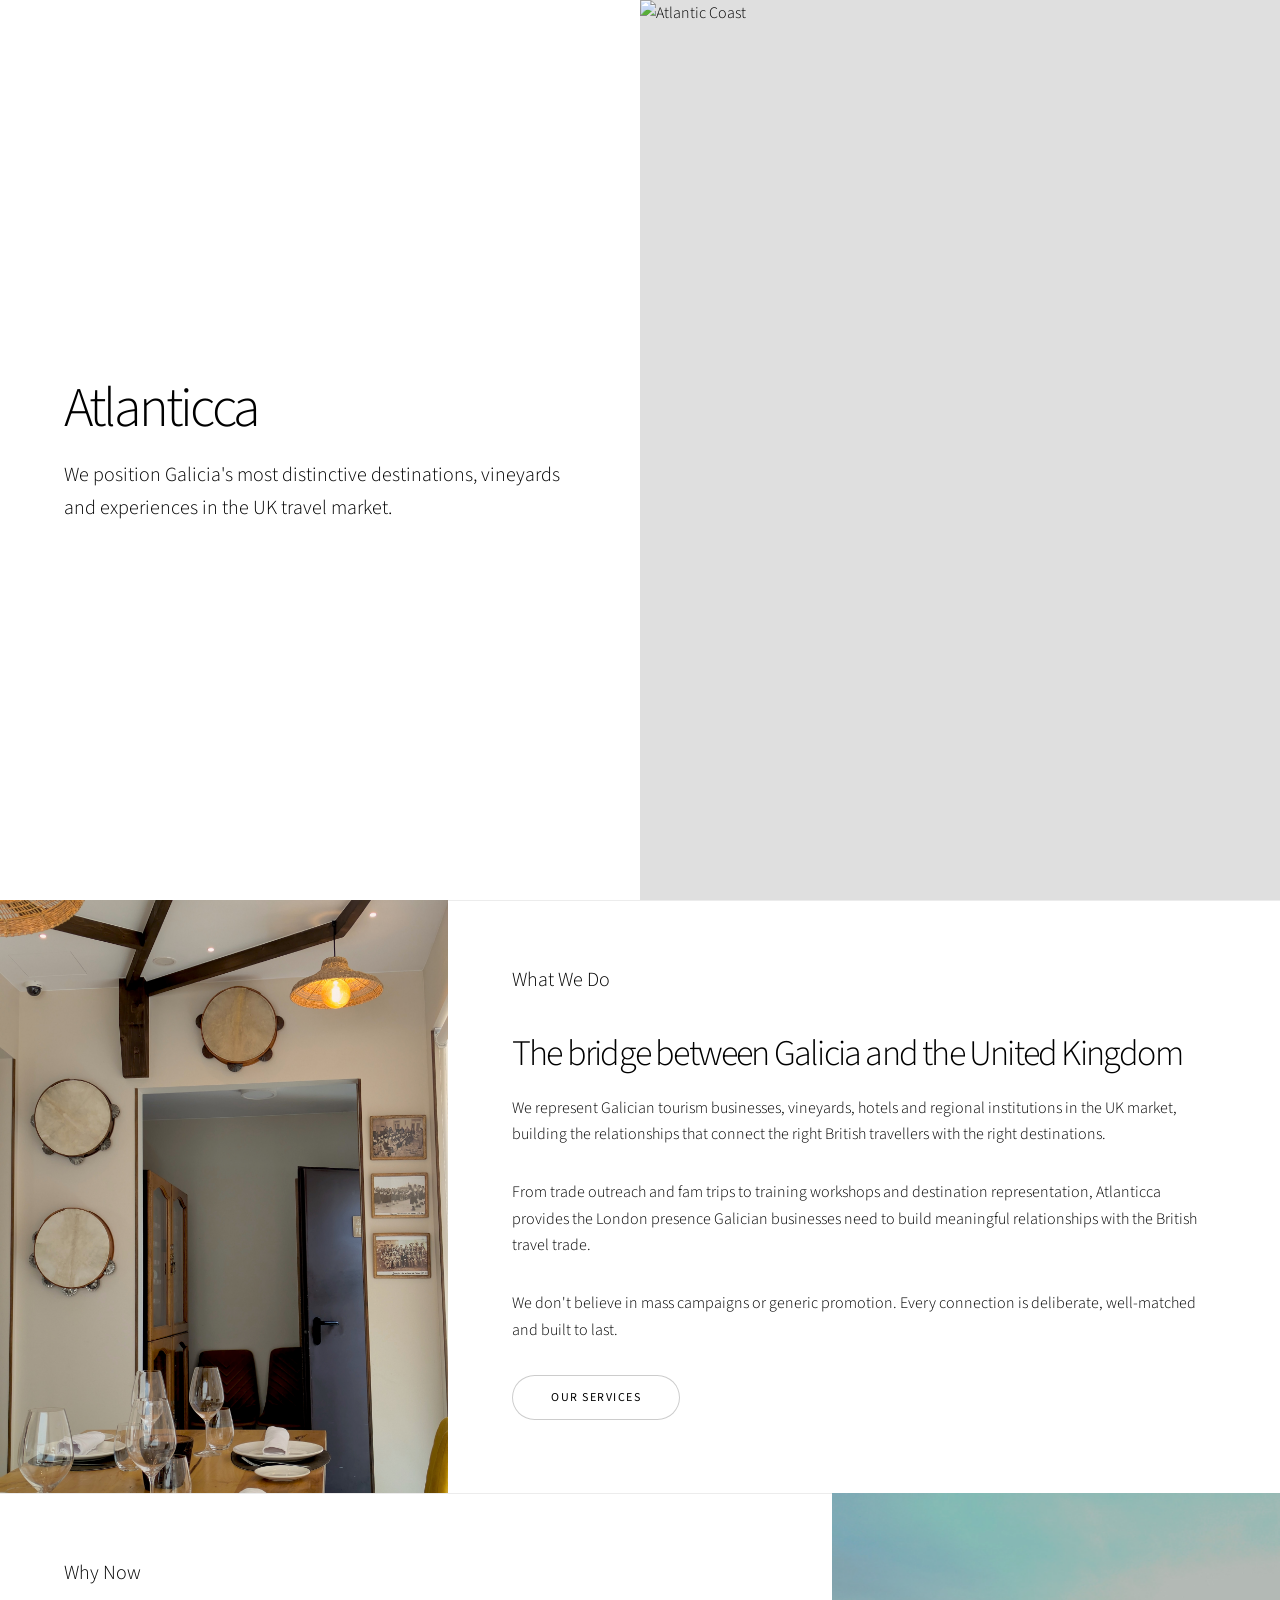
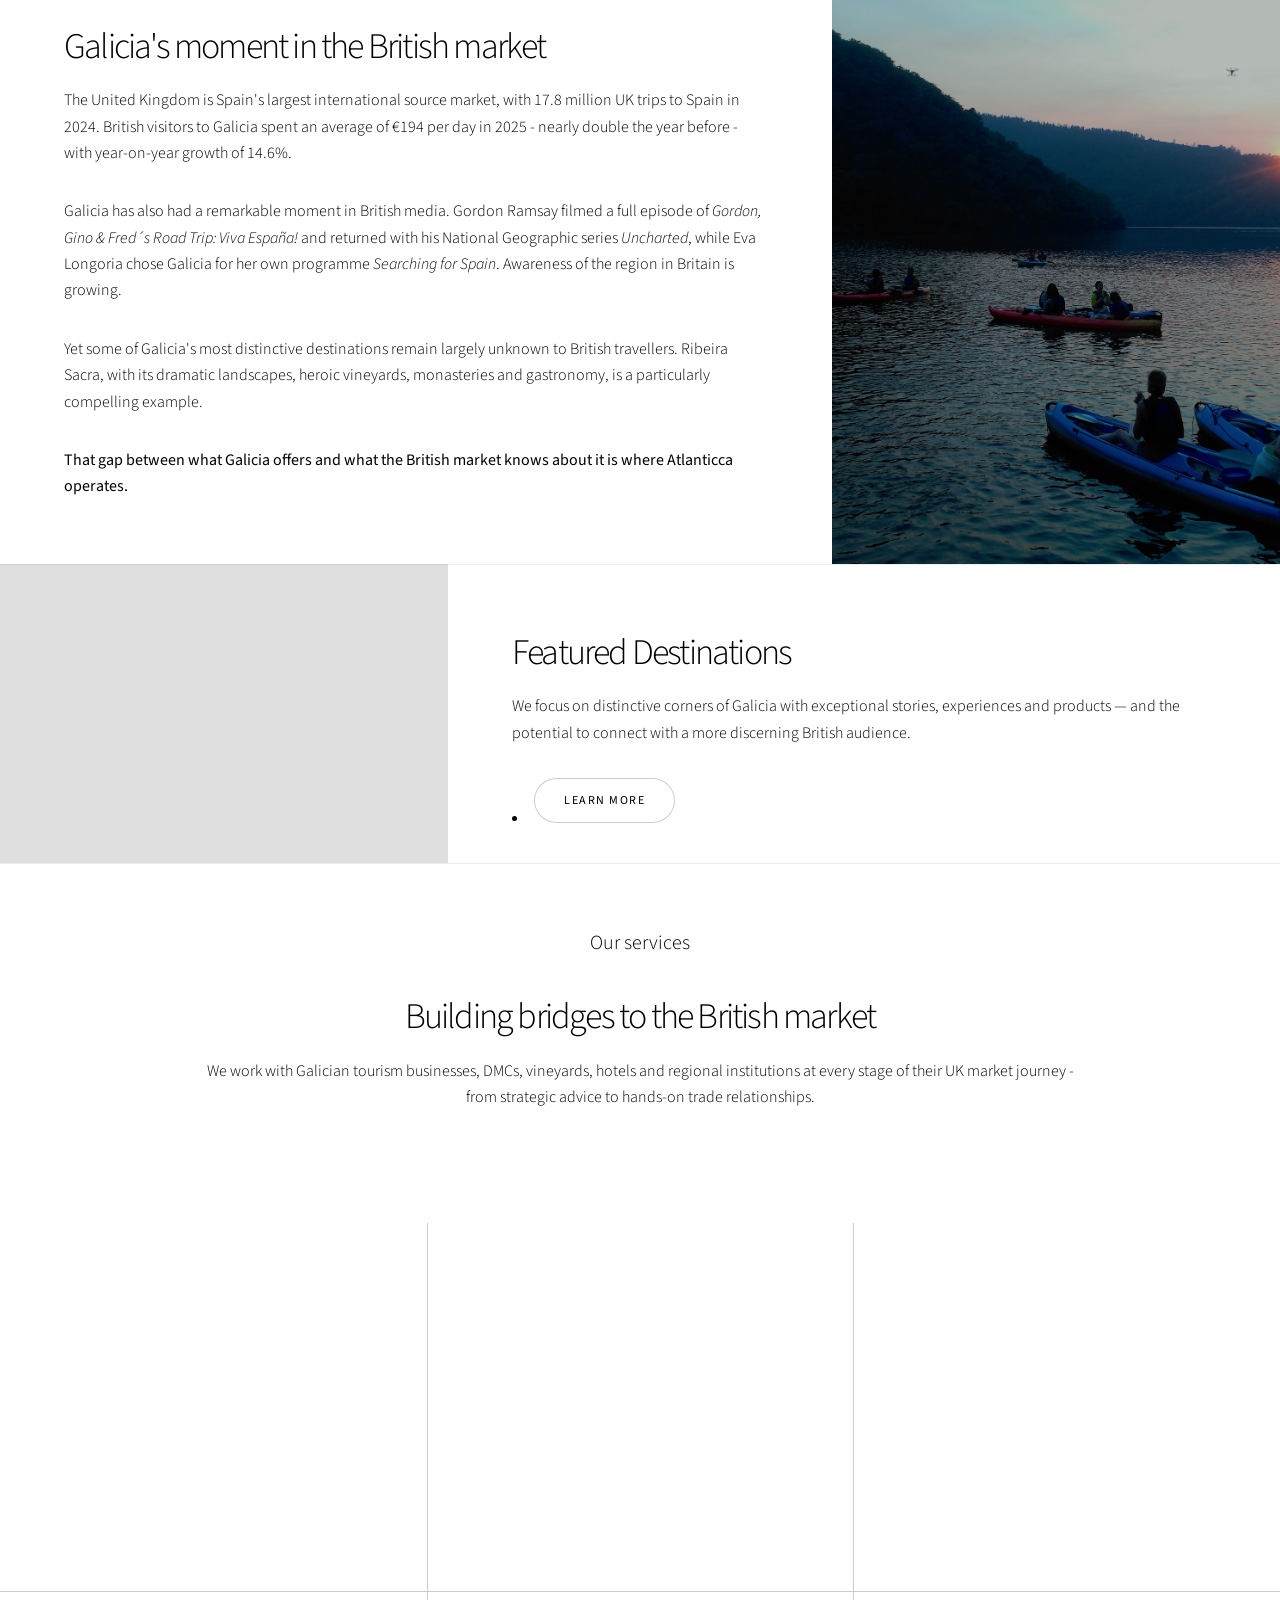
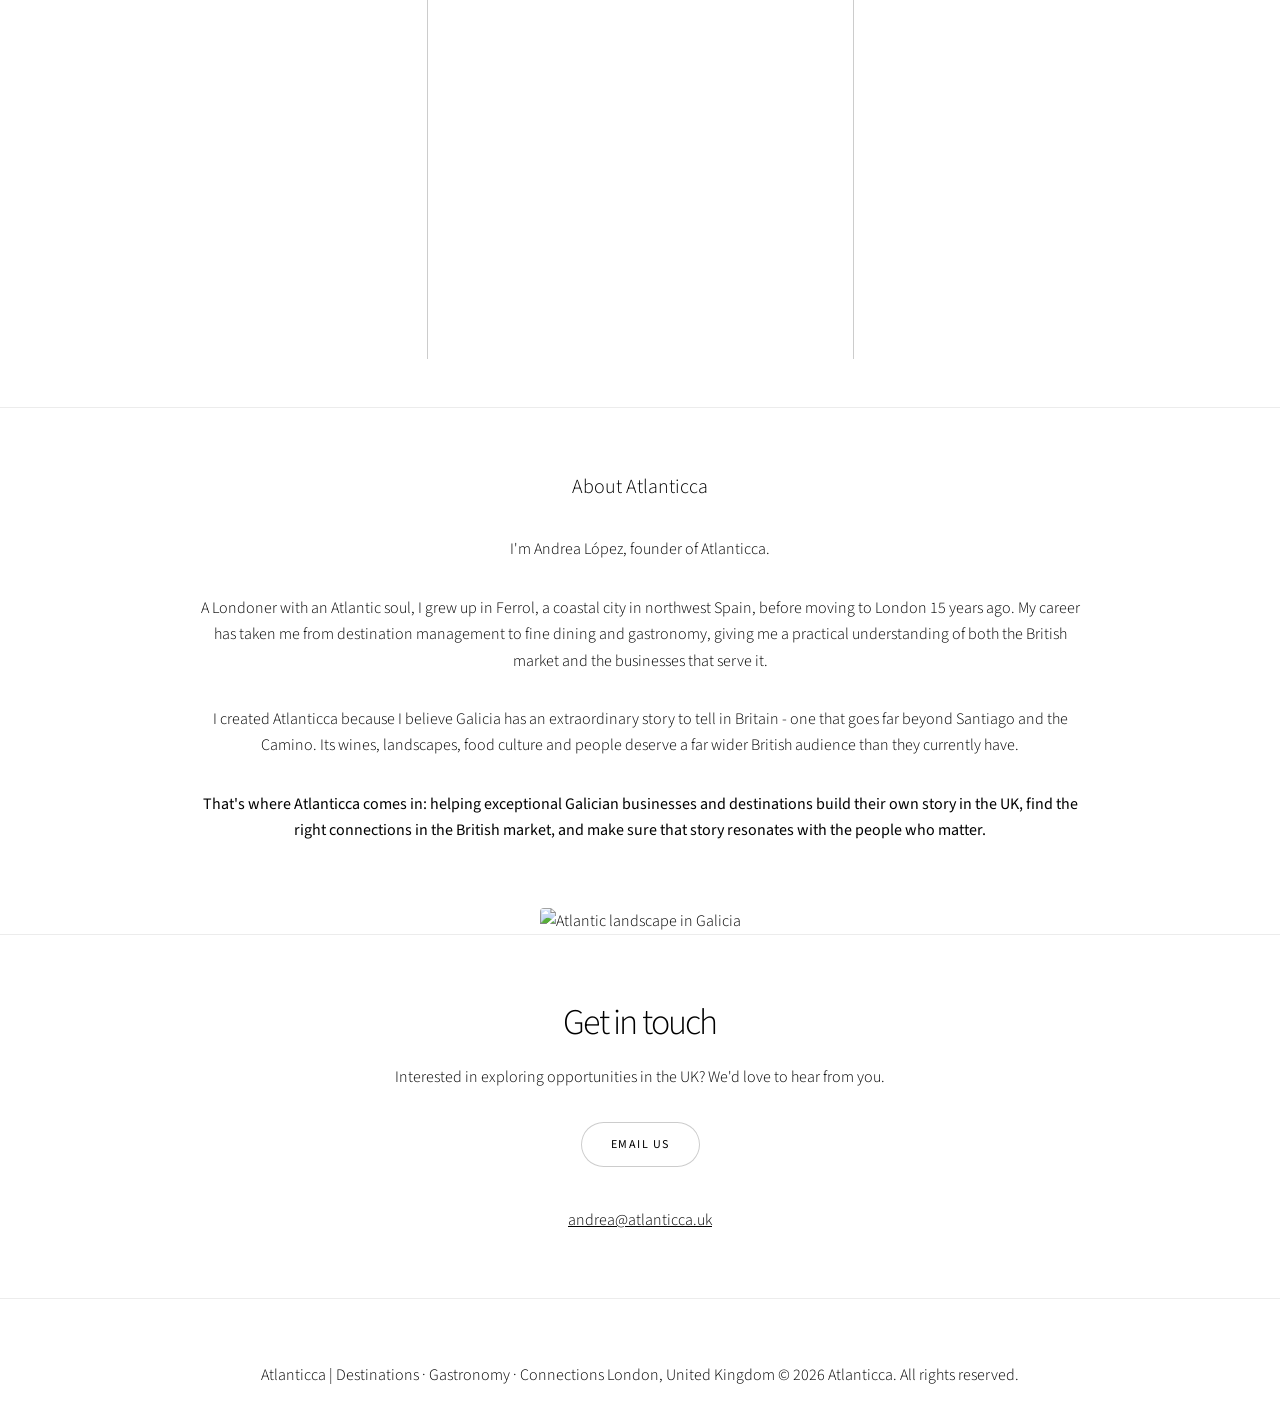
==== index.html @ aa5cc4ed "Update index.html" ====
<!DOCTYPE HTML>
<!--
	Atlanticca by HTML5 UP
	html5up.net | @ajlkn
	Free for personal and commercial use under the CCA 3.0 license (html5up.net/license)
-->
<html>
	<head>
		<title>Atlanticca | Positioning Atlantic destinations with the United Kingdom</title>
		<meta charset="utf-8" />
		<meta name="viewport" content="width=device-width, initial-scale=1, user-scalable=no" />
		<link rel="stylesheet" href="assets/css/main.css" />
		<noscript><link rel="stylesheet" href="assets/css/noscript.css" /></noscript>
	</head>
	<body class="is-preload">

		<!-- Wrapper -->
			<div id="wrapper" class="divided">

				<!-- One -->
					<section class="banner style1 orient-left content-align-left image-position-right fullscreen onload-image-fade-in onload-content-fade-right">
						<div class="content">
							<h1>Atlanticca</h1>
							<p class="major">We position Galicia's most distinctive destinations, vineyards and experiences in the UK travel market.
							</ul>
						</div>
						<div class="image">
							<img src="images/barona.jpg" alt="Atlantic Coast" />
						</div>
					</section>

				<!-- Two -->
					<!-- What We Do -->
<section class="spotlight style1 orient-right content-align-left image-position-center onscroll-image-fade-in">
    <div class="content">

        <p class="major">What We Do</p>

        <h2>The bridge between Galicia and the United Kingdom</h2>

        <p>
            We represent Galician tourism businesses, vineyards, hotels and
            regional institutions in the UK market, building the relationships
            that connect the right British travellers with the right destinations.
        </p>

        <p>
            From trade outreach and fam trips to training workshops
            and destination representation, Atlanticca provides the London
            presence Galician businesses need to build meaningful relationships
            with the British travel trade.
        </p>

        <p>
            We don't believe in mass campaigns or generic promotion. Every
            connection is deliberate, well-matched and built to last.
        </p>

        <ul class="actions">
            <li>
                <a href="#services" class="button big wide smooth-scroll-middle">
                    Our Services
                </a>
            </li>
        </ul>

    </div>

    <div class="image">
        <img src="images/hospitality.jpg" alt="Atlantic cuisine" />
    </div>
</section>

				<!-- Three -->
					<!-- Why Now -->
<section class="spotlight style1 orient-left content-align-left image-position-center onscroll-image-fade-in">

    <div class="content">

        <p class="major">Why Now</p>

        <h2>Galicia's moment in the British market</h2>

        <p>
            The United Kingdom is Spain's largest international source market,
            with 17.8 million UK trips to Spain in 2024. British visitors to
            Galicia spent an average of €194 per day in 2025 - nearly double
            the year before - with year-on-year growth of 14.6%.
        </p>

        <p>
            Galicia has also had a remarkable moment in British media.
            Gordon Ramsay filmed a full episode of <em>Gordon, Gino & Fred´s Road Trip:
			Viva España!</em> and returned with his National Geographic series
            <em>Uncharted</em>, while Eva Longoria chose Galicia for
            her own programme <em>Searching for Spain</em>. Awareness of the region in Britain is growing.
        </p>

        <p>
            Yet some of Galicia's most distinctive destinations remain largely
            unknown to British travellers. Ribeira Sacra, with its dramatic
            landscapes, heroic vineyards, monasteries and gastronomy, is a
            particularly compelling example.
        </p>

        <p>
            <strong>
                That gap between what Galicia offers and what the British
                market knows about it is where Atlanticca operates.
            </strong>
        </p>

    </div>

    <div class="image">
        <img src="images/kayak.jpg" alt="Kayaking in Fragas do Eume" />
    </div>

</section>
			

				<!-- Four -->
					<section class="spotlight style1 orient-right content-align-left image-position-center onscroll-image-fade-in">
						<div class="content">
							<h2>Featured Destinations</h2>
							<p>We focus on distinctive corners of Galicia with exceptional stories, experiences and products — and the potential to connect with a more discerning British audience.</p>
								<li><a href="#" class="button">Learn More</a></li>
							</ul>
						</div>
						<div class="image">
							<img src="images/vineyard.jpg" alt="Ribeira Sacra landscape and vineyards in Galicia"/>
						</div>
					</section>


				<!-- What We Do -->
<section class="wrapper style1 align-center" id="services">
    <div class="inner">
        <p class="major">Our services</p>
        <h2>Building bridges to the British market</h2>
        <p>
            We work with Galician tourism businesses, DMCs, vineyards, hotels and regional
            institutions at every stage of their UK market journey - from strategic
            advice to hands-on trade relationships.
        </p>
    </div>

    <div class="items style1 medium onscroll-fade-in">

        <!-- 1. UK Trade Representation -->
        <section>
            <span class="icon solid style2 major fa-handshake"></span>
            <h3>UK Trade Representation</h3>
            <p>
                Your presence in London, without the overhead. We build relationships
                with UK tour operators, travel agencies and wine buyers and manage
                them on your behalf.
            </p>
            <ul class="actions special">
                <li>
                    <a href="trade-representation.html" class="button small">
                        Learn More
                    </a>
                </li>
            </ul>
        </section>

        <!-- 2. Trade Shows & Events -->
        <section>
            <span class="icon solid style2 major fa-calendar-alt"></span>
            <h3>Trade Shows &amp; Events</h3>
            <p>
                We represent your business at key UK travel and wine trade events,
                from WTM London to the London Wine Fair - before, during and after
                the event.
            </p>
            <ul class="actions special">
                <li>
                    <a href="trade-shows.html" class="button small">
                        Learn More
                    </a>
                </li>
            </ul>
        </section>

        <!-- 3. Fam Trips -->
        <section>
            <span class="icon solid style2 major fa-route"></span>
            <h3>Fam Trips</h3>
            <p>
                We bring carefully selected UK travel trade to experience your
                destination first-hand, creating relationships that can turn
                interest into bookings.
            </p>
            <ul class="actions special">
                <li>
                    <a href="fam-trips.html" class="button small">
                        Learn More
                    </a>
                </li>
            </ul>
        </section>

        <!-- 4. Training & Workshops -->
        <section>
            <span class="icon solid style2 major fa-comments"></span>
            <h3>Training &amp; Workshops</h3>
            <p>
                Practical guidance for Galician businesses looking to understand,
                attract and convert British travellers.
            </p>
            <ul class="actions special">
                <li>
                    <a href="training-workshops.html" class="button small">
                        Learn More
                    </a>
                </li>
            </ul>
        </section>

        <!-- 5. Market Intelligence -->
        <section>
            <span class="icon solid style2 major fa-chart-line"></span>
            <h3>Market Intelligence</h3>
            <p>
                Before investing in the UK market, understand where the real
                opportunities are. Honest analysis, positioning advice and
                bespoke opportunity assessments.
            </p>
            <ul class="actions special">
                <li>
                    <a href="market-intelligence.html" class="button small">
                        Learn More
                    </a>
                </li>
            </ul>
        </section>

        <!-- 6. Destination Representation -->
        <section>
            <span class="icon solid style2 major fa-building"></span>
            <h3>Destination Representation</h3>
            <p>
                We work with tourism bodies and trade organisations to develop
                and execute practical UK market strategies.
            </p>
            <ul class="actions special">
                <li>
                    <a href="destination-representation.html" class="button small">
    Learn More
</a>
                </li>
            </ul>
        </section>

    </div>
</section>

				<!-- Five -->
					<section class="wrapper style1 align-center">
						<div class="inner">

        <p class="major">About Atlanticca</p>

        <p>
            I'm Andrea López, founder of Atlanticca.
        </p>

        <p>
            A Londoner with an Atlantic soul, I grew up in Ferrol, a coastal
            city in northwest Spain, before moving to London 15 years ago.
            My career has taken me from destination management to fine dining
            and gastronomy, giving me a practical understanding of both the
            British market and the businesses that serve it.
        </p>

        <p>
            I created Atlanticca because I believe Galicia has an extraordinary
            story to tell in Britain - one that goes far beyond Santiago and
            the Camino. Its wines, landscapes, food culture and people deserve
            a far wider British audience than they currently have.
        </p>

        <p>
            <strong>
                That's where Atlanticca comes in: helping exceptional Galician
                businesses and destinations build their own story in the UK,
                find the right connections in the British market, and make sure
                that story resonates with the people who matter.
            </strong>
        </p>

    </div>

    <div class="image">
        <img src="images/about.jpg" alt="Atlantic landscape in Galicia" />
    </div>
</section>

				<!-- Six -->
		<!-- Contact -->
<section class="wrapper style1 align-center" id="contact">
    <div class="inner medium">
        <h2>Get in touch</h2>

        <p>
            Interested in exploring opportunities in the UK?
            We'd love to hear from you.
        </p>

        <ul class="actions special">
            <li>
                <a href="mailto:andrea@atlanticca.uk" class="button big">
                    Email us
                </a>
            </li>
        </ul>

        <p>
            <a href="mailto:andrea@atlanticca.uk">
                andrea@atlanticca.uk
            </a>
        </p>

						</div>
					</section>

						
				<!-- Footer -->
					<footer class="wrapper style1 align-center">
						<div class="inner">
							Atlanticca    |     Destinations · Gastronomy · Connections
							London, United Kingdom

                            © 2026 Atlanticca. All rights reserved.
						</div>
					</footer>

			</div>

		<!-- Scripts -->
			<script src="assets/js/jquery.min.js"></script>
			<script src="assets/js/jquery.scrollex.min.js"></script>
			<script src="assets/js/jquery.scrolly.min.js"></script>
			<script src="assets/js/browser.min.js"></script>
			<script src="assets/js/breakpoints.min.js"></script>
			<script src="assets/js/util.js"></script>
			<script src="assets/js/main.js"></script>

	</body>
</html>
---- assets/css/main.css ----
@import url(fontawesome-all.min.css);
@import url("https://fonts.googleapis.com/css?family=Source+Sans+Pro:300,300i,400,400i");

/*
	Story by HTML5 UP
	html5up.net | @ajlkn
	Free for personal and commercial use under the CCA 3.0 license (html5up.net/license)
*/

html, body, div, span, applet, object,
iframe, h1, h2, h3, h4, h5, h6, p, blockquote,
pre, a, abbr, acronym, address, big, cite,
code, del, dfn, em, img, ins, kbd, q, s, samp,
small, strike, strong, sub, sup, tt, var, b,
u, i, center, dl, dt, dd, ol, ul, li, fieldset,
form, label, legend, table, caption, tbody,
tfoot, thead, tr, th, td, article, aside,
canvas, details, embed, figure, figcaption,
footer, header, hgroup, menu, nav, output, ruby,
section, summary, time, mark, audio, video {
	margin: 0;
	padding: 0;
	border: 0;
	font-size: 100%;
	font: inherit;
	vertical-align: baseline;}

article, aside, details, figcaption, figure,
footer, header, hgroup, menu, nav, section {
	display: block;}

body {
	line-height: 1;
}

ol, ul {
	list-style: none;
}

blockquote, q {
	quotes: none;
}

	blockquote:before, blockquote:after, q:before, q:after {
		content: '';
		content: none;
	}

table {
	border-collapse: collapse;
	border-spacing: 0;
}

body {
	-webkit-text-size-adjust: none;
}

mark {
	background-color: transparent;
	color: inherit;
}

input::-moz-focus-inner {
	border: 0;
	padding: 0;
}

input, select, textarea {
	-moz-appearance: none;
	-webkit-appearance: none;
	-ms-appearance: none;
	appearance: none;
}

/* Basic */

	@-ms-viewport {
		width: device-width;
	}

	body {
		-ms-overflow-style: scrollbar;
	}

	@media screen and (max-width: 480px) {

		html, body {
			min-width: 320px;
		}

	}

	html {
		box-sizing: border-box;
	}

	*, *:before, *:after {
		box-sizing: inherit;
	}

	body {
		background: #ffffff;
	}

		body.is-preload *, body.is-preload *:before, body.is-preload *:after {
			-moz-animation: none !important;
			-webkit-animation: none !important;
			-ms-animation: none !important;
			animation: none !important;
			-moz-transition: none !important;
			-webkit-transition: none !important;
			-ms-transition: none !important;
			transition: none !important;
		}

/* Type */

	html {
		font-size: 18pt;
	}

		@media screen and (max-width: 1680px) {

			html {
				font-size: 14pt;
			}

		}

		@media screen and (max-width: 1280px) {

			html {
				font-size: 12pt;
			}

		}

		@media screen and (max-width: 736px) {

			html {
				font-size: 11pt;
			}

		}

		@media screen and (max-width: 360px) {

			html {
				font-size: 10pt;
			}

		}

	body {
		background-color: #ffffff;
		color: #000000;
	}

	body, input, select, textarea {
		font-family: "Source Sans Pro", Helvetica, sans-serif;
		font-size: 1rem;
		font-weight: 300;
		line-height: 1.65;
	}

	a {
		-moz-transition: color 0.2s ease-in-out;
		-webkit-transition: color 0.2s ease-in-out;
		-ms-transition: color 0.2s ease-in-out;
		transition: color 0.2s ease-in-out;
		text-decoration: underline;
	}

		a:hover {
			text-decoration: none;
		}

	strong, b {
		font-weight: 400;
	}

	em, i {
		font-style: italic;
	}

	p {
		margin: 0 0 2rem 0;
	}

		p.major {
			font-size: 1.25rem;
		}

	h1, h2, h3, h4, h5, h6 {
		font-weight: 300;
		line-height: 1.375;
		letter-spacing: -0.05em;
		margin: 0 0 1rem 0;
	}

		h1 a, h2 a, h3 a, h4 a, h5 a, h6 a {
			color: inherit;
			text-decoration: none;
		}

	h1 {
		font-size: 3.5rem;
		line-height: 1.2;
	}

	h2 {
		font-size: 2.25rem;
	}

	h3 {
		font-size: 1.5rem;
	}

	h4 {
		font-size: 1.1rem;
	}

	h5 {
		font-size: 0.9rem;
	}

	h6 {
		font-size: 0.7rem;
	}

	sub {
		font-size: 0.8rem;
		position: relative;
		top: 0.5rem;
	}

	sup {
		font-size: 0.8rem;
		position: relative;
		top: -0.5rem;
	}

	blockquote {
		border-left: solid 4px;
		font-style: italic;
		margin: 0 0 2rem 0;
		padding: 0.5rem 0 0.5rem 2rem;
	}

	code {
		border-radius: 4px;
		font-family: "Courier New", monospace;
		font-size: 0.9em;
		margin: 0 0.25rem;
		padding: 0.25rem 0.325rem;
	}

	pre {
		-webkit-overflow-scrolling: touch;
		font-family: "Courier New", monospace;
		font-size: 0.9em;
		margin: 0 0 2rem 0;
	}

		pre code {
			display: block;
			line-height: 1.5;
			padding: 0.75rem 1rem;
			overflow-x: auto;
		}

	hr {
		border: 0;
		border-bottom: solid 1px;
		margin: 2.5rem 0;
	}

		hr.major {
			margin: 3.5rem 0;
		}

	.align-left {
		text-align: left;
	}

	.align-center {
		text-align: center;
	}

	.align-right {
		text-align: right;
	}

	@media screen and (max-width: 736px) {

		p.major {
			font-size: 1.1rem;
		}

		h1 {
			font-size: 2.5rem;
		}

		h2 {
			font-size: 2rem;
		}

		h3 {
			font-size: 1.25rem;
		}

		h4 {
			font-size: 1rem;
		}

	}

	input, select, textarea {
		color: #000000;
	}

	a {
		color: #000000;
	}

		a:hover {
			color: #47D3E5;
		}

	strong, b {
		color: #000000;
	}

	h1, h2, h3, h4, h5, h6 {
		color: #000000;
	}

	blockquote {
		border-left-color: rgba(0, 0, 0, 0.2);
	}

	code {
		background: rgba(0, 0, 0, 0.05);
		border-color: rgba(0, 0, 0, 0.2);
	}

	hr {
		border-bottom-color: rgba(0, 0, 0, 0.2);
	}

/* Row */

	.row {
		display: flex;
		flex-wrap: wrap;
		box-sizing: border-box;
		align-items: stretch;
	}

		.row > * {
			box-sizing: border-box;
		}

		.row.gtr-uniform > * > :last-child {
			margin-bottom: 0;
		}

		.row.aln-left {
			justify-content: flex-start;
		}

		.row.aln-center {
			justify-content: center;
		}

		.row.aln-right {
			justify-content: flex-end;
		}

		.row.aln-top {
			align-items: flex-start;
		}

		.row.aln-middle {
			align-items: center;
		}

		.row.aln-bottom {
			align-items: flex-end;
		}

		.row > .imp {
			order: -1;
		}

		.row > .col-1 {
			width: 8.33333%;
		}

		.row > .off-1 {
			margin-left: 8.33333%;
		}

		.row > .col-2 {
			width: 16.66667%;
		}

		.row > .off-2 {
			margin-left: 16.66667%;
		}

		.row > .col-3 {
			width: 25%;
		}

		.row > .off-3 {
			margin-left: 25%;
		}

		.row > .col-4 {
			width: 33.33333%;
		}

		.row > .off-4 {
			margin-left: 33.33333%;
		}

		.row > .col-5 {
			width: 41.66667%;
		}

		.row > .off-5 {
			margin-left: 41.66667%;
		}

		.row > .col-6 {
			width: 50%;
		}

		.row > .off-6 {
			margin-left: 50%;
		}

		.row > .col-7 {
			width: 58.33333%;
		}

		.row > .off-7 {
			margin-left: 58.33333%;
		}

		.row > .col-8 {
			width: 66.66667%;
		}

		.row > .off-8 {
			margin-left: 66.66667%;
		}

		.row > .col-9 {
			width: 75%;
		}

		.row > .off-9 {
			margin-left: 75%;
		}

		.row > .col-10 {
			width: 83.33333%;
		}

		.row > .off-10 {
			margin-left: 83.33333%;
		}

		.row > .col-11 {
			width: 91.66667%;
		}

		.row > .off-11 {
			margin-left: 91.66667%;
		}

		.row > .col-12 {
			width: 100%;
		}

		.row > .off-12 {
			margin-left: 100%;
		}

		.row.gtr-0 {
			margin-top: 0;
			margin-left: 0rem;
		}

			.row.gtr-0 > * {
				padding: 0 0 0 0rem;
			}

			.row.gtr-0.gtr-uniform {
				margin-top: 0rem;
			}

				.row.gtr-0.gtr-uniform > * {
					padding-top: 0rem;
				}

		.row.gtr-25 {
			margin-top: 0;
			margin-left: -0.5rem;
		}

			.row.gtr-25 > * {
				padding: 0 0 0 0.5rem;
			}

			.row.gtr-25.gtr-uniform {
				margin-top: -0.5rem;
			}

				.row.gtr-25.gtr-uniform > * {
					padding-top: 0.5rem;
				}

		.row.gtr-50 {
			margin-top: 0;
			margin-left: -1rem;
		}

			.row.gtr-50 > * {
				padding: 0 0 0 1rem;
			}

			.row.gtr-50.gtr-uniform {
				margin-top: -1rem;
			}

				.row.gtr-50.gtr-uniform > * {
					padding-top: 1rem;
				}

		.row {
			margin-top: 0;
			margin-left: -2rem;
		}

			.row > * {
				padding: 0 0 0 2rem;
			}

			.row.gtr-uniform {
				margin-top: -2rem;
			}

				.row.gtr-uniform > * {
					padding-top: 2rem;
				}

		.row.gtr-150 {
			margin-top: 0;
			margin-left: -3rem;
		}

			.row.gtr-150 > * {
				padding: 0 0 0 3rem;
			}

			.row.gtr-150.gtr-uniform {
				margin-top: -3rem;
			}

				.row.gtr-150.gtr-uniform > * {
					padding-top: 3rem;
				}

		.row.gtr-200 {
			margin-top: 0;
			margin-left: -4rem;
		}

			.row.gtr-200 > * {
				padding: 0 0 0 4rem;
			}

			.row.gtr-200.gtr-uniform {
				margin-top: -4rem;
			}

				.row.gtr-200.gtr-uniform > * {
					padding-top: 4rem;
				}

		@media screen and (max-width: 1680px) {

			.row {
				display: flex;
				flex-wrap: wrap;
				box-sizing: border-box;
				align-items: stretch;
			}

				.row > * {
					box-sizing: border-box;
				}

				.row.gtr-uniform > * > :last-child {
					margin-bottom: 0;
				}

				.row.aln-left {
					justify-content: flex-start;
				}

				.row.aln-center {
					justify-content: center;
				}

				.row.aln-right {
					justify-content: flex-end;
				}

				.row.aln-top {
					align-items: flex-start;
				}

				.row.aln-middle {
					align-items: center;
				}

				.row.aln-bottom {
					align-items: flex-end;
				}

				.row > .imp-xlarge {
					order: -1;
				}

				.row > .col-1-xlarge {
					width: 8.33333%;
				}

				.row > .off-1-xlarge {
					margin-left: 8.33333%;
				}

				.row > .col-2-xlarge {
					width: 16.66667%;
				}

				.row > .off-2-xlarge {
					margin-left: 16.66667%;
				}

				.row > .col-3-xlarge {
					width: 25%;
				}

				.row > .off-3-xlarge {
					margin-left: 25%;
				}

				.row > .col-4-xlarge {
					width: 33.33333%;
				}

				.row > .off-4-xlarge {
					margin-left: 33.33333%;
				}

				.row > .col-5-xlarge {
					width: 41.66667%;
				}

				.row > .off-5-xlarge {
					margin-left: 41.66667%;
				}

				.row > .col-6-xlarge {
					width: 50%;
				}

				.row > .off-6-xlarge {
					margin-left: 50%;
				}

				.row > .col-7-xlarge {
					width: 58.33333%;
				}

				.row > .off-7-xlarge {
					margin-left: 58.33333%;
				}

				.row > .col-8-xlarge {
					width: 66.66667%;
				}

				.row > .off-8-xlarge {
					margin-left: 66.66667%;
				}

				.row > .col-9-xlarge {
					width: 75%;
				}

				.row > .off-9-xlarge {
					margin-left: 75%;
				}

				.row > .col-10-xlarge {
					width: 83.33333%;
				}

				.row > .off-10-xlarge {
					margin-left: 83.33333%;
				}

				.row > .col-11-xlarge {
					width: 91.66667%;
				}

				.row > .off-11-xlarge {
					margin-left: 91.66667%;
				}

				.row > .col-12-xlarge {
					width: 100%;
				}

				.row > .off-12-xlarge {
					margin-left: 100%;
				}

				.row.gtr-0 {
					margin-top: 0;
					margin-left: 0rem;
				}

					.row.gtr-0 > * {
						padding: 0 0 0 0rem;
					}

					.row.gtr-0.gtr-uniform {
						margin-top: 0rem;
					}

						.row.gtr-0.gtr-uniform > * {
							padding-top: 0rem;
						}

				.row.gtr-25 {
					margin-top: 0;
					margin-left: -0.5rem;
				}

					.row.gtr-25 > * {
						padding: 0 0 0 0.5rem;
					}

					.row.gtr-25.gtr-uniform {
						margin-top: -0.5rem;
					}

						.row.gtr-25.gtr-uniform > * {
							padding-top: 0.5rem;
						}

				.row.gtr-50 {
					margin-top: 0;
					margin-left: -1rem;
				}

					.row.gtr-50 > * {
						padding: 0 0 0 1rem;
					}

					.row.gtr-50.gtr-uniform {
						margin-top: -1rem;
					}

						.row.gtr-50.gtr-uniform > * {
							padding-top: 1rem;
						}

				.row {
					margin-top: 0;
					margin-left: -2rem;
				}

					.row > * {
						padding: 0 0 0 2rem;
					}

					.row.gtr-uniform {
						margin-top: -2rem;
					}

						.row.gtr-uniform > * {
							padding-top: 2rem;
						}

				.row.gtr-150 {
					margin-top: 0;
					margin-left: -3rem;
				}

					.row.gtr-150 > * {
						padding: 0 0 0 3rem;
					}

					.row.gtr-150.gtr-uniform {
						margin-top: -3rem;
					}

						.row.gtr-150.gtr-uniform > * {
							padding-top: 3rem;
						}

				.row.gtr-200 {
					margin-top: 0;
					margin-left: -4rem;
				}

					.row.gtr-200 > * {
						padding: 0 0 0 4rem;
					}

					.row.gtr-200.gtr-uniform {
						margin-top: -4rem;
					}

						.row.gtr-200.gtr-uniform > * {
							padding-top: 4rem;
						}

		}

		@media screen and (max-width: 1280px) {

			.row {
				display: flex;
				flex-wrap: wrap;
				box-sizing: border-box;
				align-items: stretch;
			}

				.row > * {
					box-sizing: border-box;
				}

				.row.gtr-uniform > * > :last-child {
					margin-bottom: 0;
				}

				.row.aln-left {
					justify-content: flex-start;
				}

				.row.aln-center {
					justify-content: center;
				}

				.row.aln-right {
					justify-content: flex-end;
				}

				.row.aln-top {
					align-items: flex-start;
				}

				.row.aln-middle {
					align-items: center;
				}

				.row.aln-bottom {
					align-items: flex-end;
				}

				.row > .imp-large {
					order: -1;
				}

				.row > .col-1-large {
					width: 8.33333%;
				}

				.row > .off-1-large {
					margin-left: 8.33333%;
				}

				.row > .col-2-large {
					width: 16.66667%;
				}

				.row > .off-2-large {
					margin-left: 16.66667%;
				}

				.row > .col-3-large {
					width: 25%;
				}

				.row > .off-3-large {
					margin-left: 25%;
				}

				.row > .col-4-large {
					width: 33.33333%;
				}

				.row > .off-4-large {
					margin-left: 33.33333%;
				}

				.row > .col-5-large {
					width: 41.66667%;
				}

				.row > .off-5-large {
					margin-left: 41.66667%;
				}

				.row > .col-6-large {
					width: 50%;
				}

				.row > .off-6-large {
					margin-left: 50%;
				}

				.row > .col-7-large {
					width: 58.33333%;
				}

				.row > .off-7-large {
					margin-left: 58.33333%;
				}

				.row > .col-8-large {
					width: 66.66667%;
				}

				.row > .off-8-large {
					margin-left: 66.66667%;
				}

				.row > .col-9-large {
					width: 75%;
				}

				.row > .off-9-large {
					margin-left: 75%;
				}

				.row > .col-10-large {
					width: 83.33333%;
				}

				.row > .off-10-large {
					margin-left: 83.33333%;
				}

				.row > .col-11-large {
					width: 91.66667%;
				}

				.row > .off-11-large {
					margin-left: 91.66667%;
				}

				.row > .col-12-large {
					width: 100%;
				}

				.row > .off-12-large {
					margin-left: 100%;
				}

				.row.gtr-0 {
					margin-top: 0;
					margin-left: 0rem;
				}

					.row.gtr-0 > * {
						padding: 0 0 0 0rem;
					}

					.row.gtr-0.gtr-uniform {
						margin-top: 0rem;
					}

						.row.gtr-0.gtr-uniform > * {
							padding-top: 0rem;
						}

				.row.gtr-25 {
					margin-top: 0;
					margin-left: -0.5rem;
				}

					.row.gtr-25 > * {
						padding: 0 0 0 0.5rem;
					}

					.row.gtr-25.gtr-uniform {
						margin-top: -0.5rem;
					}

						.row.gtr-25.gtr-uniform > * {
							padding-top: 0.5rem;
						}

				.row.gtr-50 {
					margin-top: 0;
					margin-left: -1rem;
				}

					.row.gtr-50 > * {
						padding: 0 0 0 1rem;
					}

					.row.gtr-50.gtr-uniform {
						margin-top: -1rem;
					}

						.row.gtr-50.gtr-uniform > * {
							padding-top: 1rem;
						}

				.row {
					margin-top: 0;
					margin-left: -2rem;
				}

					.row > * {
						padding: 0 0 0 2rem;
					}

					.row.gtr-uniform {
						margin-top: -2rem;
					}

						.row.gtr-uniform > * {
							padding-top: 2rem;
						}

				.row.gtr-150 {
					margin-top: 0;
					margin-left: -3rem;
				}

					.row.gtr-150 > * {
						padding: 0 0 0 3rem;
					}

					.row.gtr-150.gtr-uniform {
						margin-top: -3rem;
					}

						.row.gtr-150.gtr-uniform > * {
							padding-top: 3rem;
						}

				.row.gtr-200 {
					margin-top: 0;
					margin-left: -4rem;
				}

					.row.gtr-200 > * {
						padding: 0 0 0 4rem;
					}

					.row.gtr-200.gtr-uniform {
						margin-top: -4rem;
					}

						.row.gtr-200.gtr-uniform > * {
							padding-top: 4rem;
						}

		}

		@media screen and (max-width: 980px) {

			.row {
				display: flex;
				flex-wrap: wrap;
				box-sizing: border-box;
				align-items: stretch;
			}

				.row > * {
					box-sizing: border-box;
				}

				.row.gtr-uniform > * > :last-child {
					margin-bottom: 0;
				}

				.row.aln-left {
					justify-content: flex-start;
				}

				.row.aln-center {
					justify-content: center;
				}

				.row.aln-right {
					justify-content: flex-end;
				}

				.row.aln-top {
					align-items: flex-start;
				}

				.row.aln-middle {
					align-items: center;
				}

				.row.aln-bottom {
					align-items: flex-end;
				}

				.row > .imp-medium {
					order: -1;
				}

				.row > .col-1-medium {
					width: 8.33333%;
				}

				.row > .off-1-medium {
					margin-left: 8.33333%;
				}

				.row > .col-2-medium {
					width: 16.66667%;
				}

				.row > .off-2-medium {
					margin-left: 16.66667%;
				}

				.row > .col-3-medium {
					width: 25%;
				}

				.row > .off-3-medium {
					margin-left: 25%;
				}

				.row > .col-4-medium {
					width: 33.33333%;
				}

				.row > .off-4-medium {
					margin-left: 33.33333%;
				}

				.row > .col-5-medium {
					width: 41.66667%;
				}

				.row > .off-5-medium {
					margin-left: 41.66667%;
				}

				.row > .col-6-medium {
					width: 50%;
				}

				.row > .off-6-medium {
					margin-left: 50%;
				}

				.row > .col-7-medium {
					width: 58.33333%;
				}

				.row > .off-7-medium {
					margin-left: 58.33333%;
				}

				.row > .col-8-medium {
					width: 66.66667%;
				}

				.row > .off-8-medium {
					margin-left: 66.66667%;
				}

				.row > .col-9-medium {
					width: 75%;
				}

				.row > .off-9-medium {
					margin-left: 75%;
				}

				.row > .col-10-medium {
					width: 83.33333%;
				}

				.row > .off-10-medium {
					margin-left: 83.33333%;
				}

				.row > .col-11-medium {
					width: 91.66667%;
				}

				.row > .off-11-medium {
					margin-left: 91.66667%;
				}

				.row > .col-12-medium {
					width: 100%;
				}

				.row > .off-12-medium {
					margin-left: 100%;
				}

				.row.gtr-0 {
					margin-top: 0;
					margin-left: 0rem;
				}

					.row.gtr-0 > * {
						padding: 0 0 0 0rem;
					}

					.row.gtr-0.gtr-uniform {
						margin-top: 0rem;
					}

						.row.gtr-0.gtr-uniform > * {
							padding-top: 0rem;
						}

				.row.gtr-25 {
					margin-top: 0;
					margin-left: -0.5rem;
				}

					.row.gtr-25 > * {
						padding: 0 0 0 0.5rem;
					}

					.row.gtr-25.gtr-uniform {
						margin-top: -0.5rem;
					}

						.row.gtr-25.gtr-uniform > * {
							padding-top: 0.5rem;
						}

				.row.gtr-50 {
					margin-top: 0;
					margin-left: -1rem;
				}

					.row.gtr-50 > * {
						padding: 0 0 0 1rem;
					}

					.row.gtr-50.gtr-uniform {
						margin-top: -1rem;
					}

						.row.gtr-50.gtr-uniform > * {
							padding-top: 1rem;
						}

				.row {
					margin-top: 0;
					margin-left: -2rem;
				}

					.row > * {
						padding: 0 0 0 2rem;
					}

					.row.gtr-uniform {
						margin-top: -2rem;
					}

						.row.gtr-uniform > * {
							padding-top: 2rem;
						}

				.row.gtr-150 {
					margin-top: 0;
					margin-left: -3rem;
				}

					.row.gtr-150 > * {
						padding: 0 0 0 3rem;
					}

					.row.gtr-150.gtr-uniform {
						margin-top: -3rem;
					}

						.row.gtr-150.gtr-uniform > * {
							padding-top: 3rem;
						}

				.row.gtr-200 {
					margin-top: 0;
					margin-left: -4rem;
				}

					.row.gtr-200 > * {
						padding: 0 0 0 4rem;
					}

					.row.gtr-200.gtr-uniform {
						margin-top: -4rem;
					}

						.row.gtr-200.gtr-uniform > * {
							padding-top: 4rem;
						}

		}

		@media screen and (max-width: 736px) {

			.row {
				display: flex;
				flex-wrap: wrap;
				box-sizing: border-box;
				align-items: stretch;
			}

				.row > * {
					box-sizing: border-box;
				}

				.row.gtr-uniform > * > :last-child {
					margin-bottom: 0;
				}

				.row.aln-left {
					justify-content: flex-start;
				}

				.row.aln-center {
					justify-content: center;
				}

				.row.aln-right {
					justify-content: flex-end;
				}

				.row.aln-top {
					align-items: flex-start;
				}

				.row.aln-middle {
					align-items: center;
				}

				.row.aln-bottom {
					align-items: flex-end;
				}

				.row > .imp-small {
					order: -1;
				}

				.row > .col-1-small {
					width: 8.33333%;
				}

				.row > .off-1-small {
					margin-left: 8.33333%;
				}

				.row > .col-2-small {
					width: 16.66667%;
				}

				.row > .off-2-small {
					margin-left: 16.66667%;
				}

				.row > .col-3-small {
					width: 25%;
				}

				.row > .off-3-small {
					margin-left: 25%;
				}

				.row > .col-4-small {
					width: 33.33333%;
				}

				.row > .off-4-small {
					margin-left: 33.33333%;
				}

				.row > .col-5-small {
					width: 41.66667%;
				}

				.row > .off-5-small {
					margin-left: 41.66667%;
				}

				.row > .col-6-small {
					width: 50%;
				}

				.row > .off-6-small {
					margin-left: 50%;
				}

				.row > .col-7-small {
					width: 58.33333%;
				}

				.row > .off-7-small {
					margin-left: 58.33333%;
				}

				.row > .col-8-small {
					width: 66.66667%;
				}

				.row > .off-8-small {
					margin-left: 66.66667%;
				}

				.row > .col-9-small {
					width: 75%;
				}

				.row > .off-9-small {
					margin-left: 75%;
				}

				.row > .col-10-small {
					width: 83.33333%;
				}

				.row > .off-10-small {
					margin-left: 83.33333%;
				}

				.row > .col-11-small {
					width: 91.66667%;
				}

				.row > .off-11-small {
					margin-left: 91.66667%;
				}

				.row > .col-12-small {
					width: 100%;
				}

				.row > .off-12-small {
					margin-left: 100%;
				}

				.row.gtr-0 {
					margin-top: 0;
					margin-left: 0rem;
				}

					.row.gtr-0 > * {
						padding: 0 0 0 0rem;
					}

					.row.gtr-0.gtr-uniform {
						margin-top: 0rem;
					}

						.row.gtr-0.gtr-uniform > * {
							padding-top: 0rem;
						}

				.row.gtr-25 {
					margin-top: 0;
					margin-left: -0.5rem;
				}

					.row.gtr-25 > * {
						padding: 0 0 0 0.5rem;
					}

					.row.gtr-25.gtr-uniform {
						margin-top: -0.5rem;
					}

						.row.gtr-25.gtr-uniform > * {
							padding-top: 0.5rem;
						}

				.row.gtr-50 {
					margin-top: 0;
					margin-left: -1rem;
				}

					.row.gtr-50 > * {
						padding: 0 0 0 1rem;
					}

					.row.gtr-50.gtr-uniform {
						margin-top: -1rem;
					}

						.row.gtr-50.gtr-uniform > * {
							padding-top: 1rem;
						}

				.row {
					margin-top: 0;
					margin-left: -2rem;
				}

					.row > * {
						padding: 0 0 0 2rem;
					}

					.row.gtr-uniform {
						margin-top: -2rem;
					}

						.row.gtr-uniform > * {
							padding-top: 2rem;
						}

				.row.gtr-150 {
					margin-top: 0;
					margin-left: -3rem;
				}

					.row.gtr-150 > * {
						padding: 0 0 0 3rem;
					}

					.row.gtr-150.gtr-uniform {
						margin-top: -3rem;
					}

						.row.gtr-150.gtr-uniform > * {
							padding-top: 3rem;
						}

				.row.gtr-200 {
					margin-top: 0;
					margin-left: -4rem;
				}

					.row.gtr-200 > * {
						padding: 0 0 0 4rem;
					}

					.row.gtr-200.gtr-uniform {
						margin-top: -4rem;
					}

						.row.gtr-200.gtr-uniform > * {
							padding-top: 4rem;
						}

		}

		@media screen and (max-width: 480px) {

			.row {
				display: flex;
				flex-wrap: wrap;
				box-sizing: border-box;
				align-items: stretch;
			}

				.row > * {
					box-sizing: border-box;
				}

				.row.gtr-uniform > * > :last-child {
					margin-bottom: 0;
				}

				.row.aln-left {
					justify-content: flex-start;
				}

				.row.aln-center {
					justify-content: center;
				}

				.row.aln-right {
					justify-content: flex-end;
				}

				.row.aln-top {
					align-items: flex-start;
				}

				.row.aln-middle {
					align-items: center;
				}

				.row.aln-bottom {
					align-items: flex-end;
				}

				.row > .imp-xsmall {
					order: -1;
				}

				.row > .col-1-xsmall {
					width: 8.33333%;
				}

				.row > .off-1-xsmall {
					margin-left: 8.33333%;
				}

				.row > .col-2-xsmall {
					width: 16.66667%;
				}

				.row > .off-2-xsmall {
					margin-left: 16.66667%;
				}

				.row > .col-3-xsmall {
					width: 25%;
				}

				.row > .off-3-xsmall {
					margin-left: 25%;
				}

				.row > .col-4-xsmall {
					width: 33.33333%;
				}

				.row > .off-4-xsmall {
					margin-left: 33.33333%;
				}

				.row > .col-5-xsmall {
					width: 41.66667%;
				}

				.row > .off-5-xsmall {
					margin-left: 41.66667%;
				}

				.row > .col-6-xsmall {
					width: 50%;
				}

				.row > .off-6-xsmall {
					margin-left: 50%;
				}

				.row > .col-7-xsmall {
					width: 58.33333%;
				}

				.row > .off-7-xsmall {
					margin-left: 58.33333%;
				}

				.row > .col-8-xsmall {
					width: 66.66667%;
				}

				.row > .off-8-xsmall {
					margin-left: 66.66667%;
				}

				.row > .col-9-xsmall {
					width: 75%;
				}

				.row > .off-9-xsmall {
					margin-left: 75%;
				}

				.row > .col-10-xsmall {
					width: 83.33333%;
				}

				.row > .off-10-xsmall {
					margin-left: 83.33333%;
				}

				.row > .col-11-xsmall {
					width: 91.66667%;
				}

				.row > .off-11-xsmall {
					margin-left: 91.66667%;
				}

				.row > .col-12-xsmall {
					width: 100%;
				}

				.row > .off-12-xsmall {
					margin-left: 100%;
				}

				.row.gtr-0 {
					margin-top: 0;
					margin-left: 0rem;
				}

					.row.gtr-0 > * {
						padding: 0 0 0 0rem;
					}

					.row.gtr-0.gtr-uniform {
						margin-top: 0rem;
					}

						.row.gtr-0.gtr-uniform > * {
							padding-top: 0rem;
						}

				.row.gtr-25 {
					margin-top: 0;
					margin-left: -0.5rem;
				}

					.row.gtr-25 > * {
						padding: 0 0 0 0.5rem;
					}

					.row.gtr-25.gtr-uniform {
						margin-top: -0.5rem;
					}

						.row.gtr-25.gtr-uniform > * {
							padding-top: 0.5rem;
						}

				.row.gtr-50 {
					margin-top: 0;
					margin-left: -1rem;
				}

					.row.gtr-50 > * {
						padding: 0 0 0 1rem;
					}

					.row.gtr-50.gtr-uniform {
						margin-top: -1rem;
					}

						.row.gtr-50.gtr-uniform > * {
							padding-top: 1rem;
						}

				.row {
					margin-top: 0;
					margin-left: -2rem;
				}

					.row > * {
						padding: 0 0 0 2rem;
					}

					.row.gtr-uniform {
						margin-top: -2rem;
					}

						.row.gtr-uniform > * {
							padding-top: 2rem;
						}

				.row.gtr-150 {
					margin-top: 0;
					margin-left: -3rem;
				}

					.row.gtr-150 > * {
						padding: 0 0 0 3rem;
					}

					.row.gtr-150.gtr-uniform {
						margin-top: -3rem;
					}

						.row.gtr-150.gtr-uniform > * {
							padding-top: 3rem;
						}

				.row.gtr-200 {
					margin-top: 0;
					margin-left: -4rem;
				}

					.row.gtr-200 > * {
						padding: 0 0 0 4rem;
					}

					.row.gtr-200.gtr-uniform {
						margin-top: -4rem;
					}

						.row.gtr-200.gtr-uniform > * {
							padding-top: 4rem;
						}

		}

		@media screen and (max-width: 360px) {

			.row {
				display: flex;
				flex-wrap: wrap;
				box-sizing: border-box;
				align-items: stretch;
			}

				.row > * {
					box-sizing: border-box;
				}

				.row.gtr-uniform > * > :last-child {
					margin-bottom: 0;
				}

				.row.aln-left {
					justify-content: flex-start;
				}

				.row.aln-center {
					justify-content: center;
				}

				.row.aln-right {
					justify-content: flex-end;
				}

				.row.aln-top {
					align-items: flex-start;
				}

				.row.aln-middle {
					align-items: center;
				}

				.row.aln-bottom {
					align-items: flex-end;
				}

				.row > .imp-xxsmall {
					order: -1;
				}

				.row > .col-1-xxsmall {
					width: 8.33333%;
				}

				.row > .off-1-xxsmall {
					margin-left: 8.33333%;
				}

				.row > .col-2-xxsmall {
					width: 16.66667%;
				}

				.row > .off-2-xxsmall {
					margin-left: 16.66667%;
				}

				.row > .col-3-xxsmall {
					width: 25%;
				}

				.row > .off-3-xxsmall {
					margin-left: 25%;
				}

				.row > .col-4-xxsmall {
					width: 33.33333%;
				}

				.row > .off-4-xxsmall {
					margin-left: 33.33333%;
				}

				.row > .col-5-xxsmall {
					width: 41.66667%;
				}

				.row > .off-5-xxsmall {
					margin-left: 41.66667%;
				}

				.row > .col-6-xxsmall {
					width: 50%;
				}

				.row > .off-6-xxsmall {
					margin-left: 50%;
				}

				.row > .col-7-xxsmall {
					width: 58.33333%;
				}

				.row > .off-7-xxsmall {
					margin-left: 58.33333%;
				}

				.row > .col-8-xxsmall {
					width: 66.66667%;
				}

				.row > .off-8-xxsmall {
					margin-left: 66.66667%;
				}

				.row > .col-9-xxsmall {
					width: 75%;
				}

				.row > .off-9-xxsmall {
					margin-left: 75%;
				}

				.row > .col-10-xxsmall {
					width: 83.33333%;
				}

				.row > .off-10-xxsmall {
					margin-left: 83.33333%;
				}

				.row > .col-11-xxsmall {
					width: 91.66667%;
				}

				.row > .off-11-xxsmall {
					margin-left: 91.66667%;
				}

				.row > .col-12-xxsmall {
					width: 100%;
				}

				.row > .off-12-xxsmall {
					margin-left: 100%;
				}

				.row.gtr-0 {
					margin-top: 0;
					margin-left: 0rem;
				}

					.row.gtr-0 > * {
						padding: 0 0 0 0rem;
					}

					.row.gtr-0.gtr-uniform {
						margin-top: 0rem;
					}

						.row.gtr-0.gtr-uniform > * {
							padding-top: 0rem;
						}

				.row.gtr-25 {
					margin-top: 0;
					margin-left: -0.5rem;
				}

					.row.gtr-25 > * {
						padding: 0 0 0 0.5rem;
					}

					.row.gtr-25.gtr-uniform {
						margin-top: -0.5rem;
					}

						.row.gtr-25.gtr-uniform > * {
							padding-top: 0.5rem;
						}

				.row.gtr-50 {
					margin-top: 0;
					margin-left: -1rem;
				}

					.row.gtr-50 > * {
						padding: 0 0 0 1rem;
					}

					.row.gtr-50.gtr-uniform {
						margin-top: -1rem;
					}

						.row.gtr-50.gtr-uniform > * {
							padding-top: 1rem;
						}

				.row {
					margin-top: 0;
					margin-left: -2rem;
				}

					.row > * {
						padding: 0 0 0 2rem;
					}

					.row.gtr-uniform {
						margin-top: -2rem;
					}

						.row.gtr-uniform > * {
							padding-top: 2rem;
						}

				.row.gtr-150 {
					margin-top: 0;
					margin-left: -3rem;
				}

					.row.gtr-150 > * {
						padding: 0 0 0 3rem;
					}

					.row.gtr-150.gtr-uniform {
						margin-top: -3rem;
					}

						.row.gtr-150.gtr-uniform > * {
							padding-top: 3rem;
						}

				.row.gtr-200 {
					margin-top: 0;
					margin-left: -4rem;
				}

					.row.gtr-200 > * {
						padding: 0 0 0 4rem;
					}

					.row.gtr-200.gtr-uniform {
						margin-top: -4rem;
					}

						.row.gtr-200.gtr-uniform > * {
							padding-top: 4rem;
						}

		}

/* Box */

	.box {
		border-radius: 4px;
		border: solid 1px;
		margin-bottom: 2rem;
		padding: 1.5rem;
	}

		.box > :last-child,
		.box > :last-child > :last-child,
		.box > :last-child > :last-child > :last-child {
			margin-bottom: 0;
		}

		.box.alt {
			border: 0;
			border-radius: 0;
			padding: 0;
		}

	.box {
		border-color: rgba(0, 0, 0, 0.2);
	}

/* Button */

	input[type="submit"],
	input[type="reset"],
	input[type="button"],
	button,
	.button {
		-moz-appearance: none;
		-webkit-appearance: none;
		-ms-appearance: none;
		appearance: none;
		-moz-transition: background-color 0.2s ease-in-out, box-shadow 0.2s ease-in-out, color 0.2s ease-in-out;
		-webkit-transition: background-color 0.2s ease-in-out, box-shadow 0.2s ease-in-out, color 0.2s ease-in-out;
		-ms-transition: background-color 0.2s ease-in-out, box-shadow 0.2s ease-in-out, color 0.2s ease-in-out;
		transition: background-color 0.2s ease-in-out, box-shadow 0.2s ease-in-out, color 0.2s ease-in-out;
		border: 0;
		cursor: pointer;
		display: inline-block;
		font-weight: 400;
		letter-spacing: 0.125em;
		text-align: center;
		text-decoration: none;
		text-transform: uppercase;
		white-space: nowrap;
		font-size: 0.75rem;
		max-width: 20rem;
		height: 3.75em;
		line-height: 3.75em;
		border-radius: 3.75em;
		padding: 0 2.5em;
		text-overflow: ellipsis;
		overflow: hidden;
	}

		input[type="submit"].icon:before,
		input[type="reset"].icon:before,
		input[type="button"].icon:before,
		button.icon:before,
		.button.icon:before {
			margin-right: 0.5rem;
		}

		input[type="submit"].fit,
		input[type="reset"].fit,
		input[type="button"].fit,
		button.fit,
		.button.fit {
			width: 100%;
		}

		input[type="submit"].small,
		input[type="reset"].small,
		input[type="button"].small,
		button.small,
		.button.small {
			font-size: 0.6rem;
			height: 3.325em;
			line-height: 3.325em;
			border-radius: 3.325em;
			padding: 0 2em;
		}

		input[type="submit"].large,
		input[type="reset"].large,
		input[type="button"].large,
		button.large,
		.button.large {
			font-size: 0.8rem;
			height: 4em;
			line-height: 4em;
			border-radius: 4em;
			padding: 0 3em;
		}

		input[type="submit"].wide,
		input[type="reset"].wide,
		input[type="button"].wide,
		button.wide,
		.button.wide {
			min-width: 14em;
		}

		input[type="submit"].disabled, input[type="submit"]:disabled,
		input[type="reset"].disabled,
		input[type="reset"]:disabled,
		input[type="button"].disabled,
		input[type="button"]:disabled,
		button.disabled,
		button:disabled,
		.button.disabled,
		.button:disabled {
			pointer-events: none;
			opacity: 0.25;
		}

	input[type="submit"],
	input[type="reset"],
	input[type="button"],
	button,
	.button {
		background-color: transparent;
		box-shadow: inset 0 0 0 1px rgba(0, 0, 0, 0.2);
		color: #000000 !important;
	}

		input[type="submit"]:hover,
		input[type="reset"]:hover,
		input[type="button"]:hover,
		button:hover,
		.button:hover {
			box-shadow: inset 0 0 0 1px #47D3E5;
			color: #47D3E5 !important;
		}

		input[type="submit"]:active,
		input[type="reset"]:active,
		input[type="button"]:active,
		button:active,
		.button:active {
			background-color: rgba(71, 211, 229, 0.2);
			box-shadow: inset 0 0 0 1px #47D3E5;
			color: #47D3E5 !important;
		}

		input[type="submit"].primary,
		input[type="reset"].primary,
		input[type="button"].primary,
		button.primary,
		.button.primary {
			background-color: #000000;
			box-shadow: none;
			color: #ffffff !important;
		}

			input[type="submit"].primary:hover,
			input[type="reset"].primary:hover,
			input[type="button"].primary:hover,
			button.primary:hover,
			.button.primary:hover {
				background-color: #47D3E5;
			}

			input[type="submit"].primary:active,
			input[type="reset"].primary:active,
			input[type="button"].primary:active,
			button.primary:active,
			.button.primary:active {
				background-color: #1ebdd1;
			}

/* Form */

	form {
		margin: 0 0 2rem 0;
	}

		form > :last-child {
			margin-bottom: 0;
		}

		form > .fields {
			display: -moz-flex;
			display: -webkit-flex;
			display: -ms-flex;
			display: flex;
			-moz-flex-wrap: wrap;
			-webkit-flex-wrap: wrap;
			-ms-flex-wrap: wrap;
			flex-wrap: wrap;
			width: calc(100% + 3rem);
			margin: -1.5rem 0 2rem -1.5rem;
		}

			form > .fields > .field {
				-moz-flex-grow: 0;
				-webkit-flex-grow: 0;
				-ms-flex-grow: 0;
				flex-grow: 0;
				-moz-flex-shrink: 0;
				-webkit-flex-shrink: 0;
				-ms-flex-shrink: 0;
				flex-shrink: 0;
				padding: 1.5rem 0 0 1.5rem;
				width: calc(100% - 1.5rem);
			}

				form > .fields > .field.half {
					width: calc(50% - 0.75rem);
				}

				form > .fields > .field.third {
					width: calc(100%/3 - 0.5rem);
				}

				form > .fields > .field.quarter {
					width: calc(25% - 0.375rem);
				}

		@media screen and (max-width: 480px) {

			form > .fields {
				width: calc(100% + 3rem);
				margin: -1.5rem 0 2rem -1.5rem;
			}

				form > .fields > .field {
					padding: 1.5rem 0 0 1.5rem;
					width: calc(100% - 1.5rem);
				}

					form > .fields > .field.half {
						width: calc(100% - 1.5rem);
					}

					form > .fields > .field.third {
						width: calc(100% - 1.5rem);
					}

					form > .fields > .field.quarter {
						width: calc(100% - 1.5rem);
					}

		}

	label {
		display: block;
		font-size: 0.9rem;
		font-weight: 400;
		margin: 0 0 1rem 0;
	}

	input[type="text"],
	input[type="password"],
	input[type="email"],
	input[type="tel"],
	input[type="search"],
	input[type="url"],
	select,
	textarea {
		-moz-appearance: none;
		-webkit-appearance: none;
		-ms-appearance: none;
		appearance: none;
		background-color: transparent;
		border-radius: 4px;
		border: none;
		border: solid 1px;
		color: inherit;
		display: block;
		outline: 0;
		padding: 0 0.825rem;
		text-decoration: none;
		width: 100%;
	}

		input[type="text"]:invalid,
		input[type="password"]:invalid,
		input[type="email"]:invalid,
		input[type="tel"]:invalid,
		input[type="search"]:invalid,
		input[type="url"]:invalid,
		select:invalid,
		textarea:invalid {
			box-shadow: none;
		}

	select {
		background-size: 1.25rem;
		background-repeat: no-repeat;
		background-position: calc(100% - 1rem) center;
		height: 2.75rem;
		padding-right: 2.75rem;
		text-overflow: ellipsis;
	}

		select:focus::-ms-value {
			background-color: transparent;
		}

		select::-ms-expand {
			display: none;
		}

	input[type="text"],
	input[type="password"],
	input[type="email"],
	input[type="tel"],
	input[type="search"],
	input[type="url"],
	select {
		height: 2.75rem;
	}

	textarea {
		padding: 0.75rem 1rem;
	}

	input[type="checkbox"],
	input[type="radio"] {
		-moz-appearance: none;
		-webkit-appearance: none;
		-ms-appearance: none;
		appearance: none;
		display: block;
		float: left;
		margin-right: -2rem;
		opacity: 0;
		width: 1rem;
		z-index: -1;
	}

		input[type="checkbox"] + label,
		input[type="radio"] + label {
			text-decoration: none;
			-moz-user-select: none;
			-webkit-user-select: none;
			-ms-user-select: none;
			user-select: none;
			cursor: pointer;
			display: inline-block;
			font-size: 1rem;
			font-weight: 300;
			padding-left: 2.4rem;
			padding-right: 0.75rem;
			position: relative;
			margin-bottom: 0;
		}

			input[type="checkbox"] + label:before,
			input[type="radio"] + label:before {
				-moz-osx-font-smoothing: grayscale;
				-webkit-font-smoothing: antialiased;
				display: inline-block;
				font-style: normal;
				font-variant: normal;
				text-rendering: auto;
				line-height: 1;
				text-transform: none !important;
				font-family: 'Font Awesome 5 Free';
				font-weight: 900;
			}

			input[type="checkbox"] + label:before,
			input[type="radio"] + label:before {
				border-radius: 4px;
				border: solid 1px;
				content: '';
				display: inline-block;
				font-size: 0.8rem;
				height: 1.65rem;
				left: 0;
				line-height: 1.65rem;
				position: absolute;
				text-align: center;
				top: 0;
				width: 1.65rem;
			}

		input[type="checkbox"]:checked + label:before,
		input[type="radio"]:checked + label:before {
			content: '\f00c';
		}

	input[type="checkbox"] + label:before {
		border-radius: 4px;
	}

	input[type="radio"] + label:before {
		border-radius: 100%;
	}

	::-webkit-input-placeholder {
		opacity: 1.0;
	}

	:-moz-placeholder {
		opacity: 1.0;
	}

	::-moz-placeholder {
		opacity: 1.0;
	}

	:-ms-input-placeholder {
		opacity: 1.0;
	}

	label {
		color: #000000;
	}

	input[type="text"],
	input[type="password"],
	input[type="email"],
	input[type="tel"],
	input[type="search"],
	input[type="url"],
	select,
	textarea {
		border-color: rgba(0, 0, 0, 0.2);
	}

		input[type="text"]:focus,
		input[type="password"]:focus,
		input[type="email"]:focus,
		input[type="tel"]:focus,
		input[type="search"]:focus,
		input[type="url"]:focus,
		select:focus,
		textarea:focus {
			border-color: #47D3E5;
			box-shadow: 0 0 0 1px #47D3E5;
		}

	select {
		background-image: url("data:image/svg+xml;charset=utf8,%3Csvg xmlns='http://www.w3.org/2000/svg' width='40' height='40' preserveAspectRatio='none' viewBox='0 0 40 40'%3E%3Cpath d='M9.4,12.3l10.4,10.4l10.4-10.4c0.2-0.2,0.5-0.4,0.9-0.4c0.3,0,0.6,0.1,0.9,0.4l3.3,3.3c0.2,0.2,0.4,0.5,0.4,0.9 c0,0.4-0.1,0.6-0.4,0.9L20.7,31.9c-0.2,0.2-0.5,0.4-0.9,0.4c-0.3,0-0.6-0.1-0.9-0.4L4.3,17.3c-0.2-0.2-0.4-0.5-0.4-0.9 c0-0.4,0.1-0.6,0.4-0.9l3.3-3.3c0.2-0.2,0.5-0.4,0.9-0.4S9.1,12.1,9.4,12.3z' fill='rgba(0, 0, 0, 0.2)' /%3E%3C/svg%3E");
	}

		select option {
			color: #000000;
			background: #ffffff;
		}

	input[type="checkbox"] + label,
	input[type="radio"] + label {
		color: #000000;
	}

		input[type="checkbox"] + label:before,
		input[type="radio"] + label:before {
			border-color: rgba(0, 0, 0, 0.2);
		}

	input[type="checkbox"]:checked + label:before,
	input[type="radio"]:checked + label:before {
		background-color: #000000;
		border-color: #000000;
		color: #ffffff;
	}

	input[type="checkbox"]:focus + label:before,
	input[type="radio"]:focus + label:before {
		border-color: #47D3E5;
		box-shadow: 0 0 0 1px #47D3E5;
	}

	::-webkit-input-placeholder {
		color: rgba(0, 0, 0, 0.75) !important;
	}

	:-moz-placeholder {
		color: rgba(0, 0, 0, 0.75) !important;
	}

	::-moz-placeholder {
		color: rgba(0, 0, 0, 0.75) !important;
	}

	:-ms-input-placeholder {
		color: rgba(0, 0, 0, 0.75) !important;
	}

/* Icon */

	.icon {
		text-decoration: none;
		border-bottom: none;
		position: relative;
		text-align: center;
	}

		.icon:before {
			-moz-osx-font-smoothing: grayscale;
			-webkit-font-smoothing: antialiased;
			display: inline-block;
			font-style: normal;
			font-variant: normal;
			text-rendering: auto;
			line-height: 1;
			text-transform: none !important;
			font-family: 'Font Awesome 5 Free';
			font-weight: 400;
		}

		.icon > .label {
			display: none;
		}

		.icon:before {
			line-height: inherit;
		}

		.icon.solid:before {
			font-weight: 900;
		}

		.icon.brands:before {
			font-family: 'Font Awesome 5 Brands';
		}

		.icon.style2:before {
			border-radius: 2.75em;
			display: inline-block;
			height: 2.75em;
			line-height: 2.75em;
			width: 2.75em;
		}

		.icon.major {
			display: block;
			margin: 0 0 1rem 0;
		}

			.icon.major:before {
				font-size: 1.25rem;
			}

	a.icon.style2:before {
		-moz-transition: background-color 0.2s ease-in-out, box-shadow 0.2s ease-in-out, color 0.2s ease-in-out;
		-webkit-transition: background-color 0.2s ease-in-out, box-shadow 0.2s ease-in-out, color 0.2s ease-in-out;
		-ms-transition: background-color 0.2s ease-in-out, box-shadow 0.2s ease-in-out, color 0.2s ease-in-out;
		transition: background-color 0.2s ease-in-out, box-shadow 0.2s ease-in-out, color 0.2s ease-in-out;
	}

	.icon.style2:before {
		box-shadow: inset 0 0 0 1px rgba(0, 0, 0, 0.2);
	}

	a.icon.style2:hover:before {
		box-shadow: inset 0 0 0 1px #47D3E5;
		color: #47D3E5;
	}

	a.icon.style2:active:before {
		background-color: rgba(71, 211, 229, 0.1);
		box-shadow: inset 0 0 0 1px #47D3E5;
		color: #47D3E5;
	}

/* Image */

	.image {
		border: 0;
		border-radius: 4px;
		display: inline-block;
		position: relative;
	}

		.image img {
			display: block;
			border-radius: 4px;
		}

		.image.left, .image.right {
			width: 40%;
			max-width: 10rem;
		}

			.image.left img, .image.right img {
				width: 100%;
			}

		.image.left {
			float: left;
			margin: 0 1.5rem 1rem 0;
			top: 0.25rem;
		}

		.image.right {
			float: right;
			margin: 0 0 1rem 1.5rem;
			top: 0.25rem;
		}

		.image.fit {
			display: block;
			margin: 0 0 2rem 0;
			width: 100%;
		}

			.image.fit img {
				width: 100%;
			}

		.image.main {
			display: block;
			margin: 0 0 3rem 0;
			width: 100%;
		}

			.image.main img {
				width: 100%;
			}

/* List */

	ol {
		list-style: decimal;
		margin: 0 0 2rem 0;
		padding-left: 1.25rem;
	}

		ol li {
			padding-left: 0.25rem;
		}

	ul {
		list-style: disc;
		margin: 0 0 2rem 0;
		padding-left: 1rem;
	}

		ul li {
			padding-left: 0.5rem;
		}

		ul.alt {
			list-style: none;
			padding-left: 0;
		}

			ul.alt li {
				border-top: solid 1px;
				padding: 0.5rem 0;
			}

				ul.alt li:first-child {
					border-top: 0;
					padding-top: 0;
				}

	dl {
		margin: 0 0 2rem 0;
	}

		dl dt {
			display: block;
			font-weight: 400;
			margin: 0 0 1rem 0;
		}

		dl dd {
			margin-left: 2rem;
		}

		dl.style2 dt {
			width: 25%;
			float: left;
		}

		dl.style2 dd {
			width: 70%;
			float: left;
		}

		dl.style2:after {
			content: '';
			display: block;
			clear: both;
		}

	ul.alt li {
		border-top-color: rgba(0, 0, 0, 0.2);
	}

/* Actions */

	ul.actions {
		display: -moz-flex;
		display: -webkit-flex;
		display: -ms-flex;
		display: flex;
		cursor: default;
		list-style: none;
		margin-left: -1rem;
		padding-left: 0;
	}

		ul.actions li {
			padding: 0 0 0 1rem;
			vertical-align: middle;
		}

		ul.actions.special {
			-moz-justify-content: center;
			-webkit-justify-content: center;
			-ms-justify-content: center;
			justify-content: center;
			width: 100%;
			margin-left: 0;
		}

			ul.actions.special li:first-child {
				padding-left: 0;
			}

		ul.actions.stacked {
			-moz-flex-direction: column;
			-webkit-flex-direction: column;
			-ms-flex-direction: column;
			flex-direction: column;
			margin-left: 0;
		}

			ul.actions.stacked li {
				padding: 1.3rem 0 0 0;
			}

				ul.actions.stacked li:first-child {
					padding-top: 0;
				}

		ul.actions.fit {
			width: calc(100% + 1rem);
		}

			ul.actions.fit li {
				-moz-flex-grow: 1;
				-webkit-flex-grow: 1;
				-ms-flex-grow: 1;
				flex-grow: 1;
				-moz-flex-shrink: 1;
				-webkit-flex-shrink: 1;
				-ms-flex-shrink: 1;
				flex-shrink: 1;
				width: 100%;
			}

				ul.actions.fit li > * {
					width: 100%;
				}

			ul.actions.fit.stacked {
				width: 100%;
			}

		@media screen and (max-width: 480px) {

			ul.actions:not(.fixed) {
				-moz-flex-direction: column;
				-webkit-flex-direction: column;
				-ms-flex-direction: column;
				flex-direction: column;
				margin-left: 0;
				width: 100% !important;
			}

				ul.actions:not(.fixed) li {
					-moz-flex-grow: 1;
					-webkit-flex-grow: 1;
					-ms-flex-grow: 1;
					flex-grow: 1;
					-moz-flex-shrink: 1;
					-webkit-flex-shrink: 1;
					-ms-flex-shrink: 1;
					flex-shrink: 1;
					padding: 1rem 0 0 0;
					text-align: center;
					width: 100%;
				}

					ul.actions:not(.fixed) li > * {
						width: 100%;
					}

					ul.actions:not(.fixed) li:first-child {
						padding-top: 0;
					}

					ul.actions:not(.fixed) li input[type="submit"],
					ul.actions:not(.fixed) li input[type="reset"],
					ul.actions:not(.fixed) li input[type="button"],
					ul.actions:not(.fixed) li button,
					ul.actions:not(.fixed) li .button {
						width: 100%;
					}

						ul.actions:not(.fixed) li input[type="submit"].icon:before,
						ul.actions:not(.fixed) li input[type="reset"].icon:before,
						ul.actions:not(.fixed) li input[type="button"].icon:before,
						ul.actions:not(.fixed) li button.icon:before,
						ul.actions:not(.fixed) li .button.icon:before {
							margin-left: -0.5rem;
						}

		}

/* Icons */

	ul.icons {
		cursor: default;
		list-style: none;
		padding-left: 0;
	}

		ul.icons li {
			display: inline-block;
			padding: 0 0.75rem 0 0;
		}

			ul.icons li:last-child {
				padding-right: 0;
			}

/* Section/Article */

	section.special, article.special {
		text-align: center;
	}

	header p {
		position: relative;
		margin: -0.65rem 0 1.5rem 0;
		font-style: italic;
	}

	header h1 + p {
		font-size: 1.375rem;
	}

	header h2 + p {
		font-size: 1.25rem;
	}

	header h3 + p {
		font-size: 1.1rem;
	}

	header h4 + p,
	header h5 + p,
	header h6 + p {
		font-size: 0.9rem;
	}

	header p {
		color: rgba(0, 0, 0, 0.75);
	}

/* Table */

	.table-wrapper {
		-webkit-overflow-scrolling: touch;
		margin: 0 0 2rem 0;
		overflow-x: auto;
	}

		.table-wrapper > table {
			margin-bottom: 0;
		}

	table {
		margin: 0 0 2rem 0;
		width: 100%;
	}

		table tbody tr {
			border: solid 1px;
			border-left: 0;
			border-right: 0;
		}

		table td {
			padding: 0.75rem 0.75rem;
		}

		table th {
			font-size: 0.9rem;
			font-weight: 400;
			padding: 0 0.75rem 0.75rem 0.75rem;
			text-align: left;
		}

		table thead {
			border-bottom: solid 2px;
		}

		table tfoot {
			border-top: solid 2px;
		}

		table.alt {
			border-collapse: separate;
		}

			table.alt tbody tr td {
				border: solid 1px;
				border-left-width: 0;
				border-top-width: 0;
			}

				table.alt tbody tr td:first-child {
					border-left-width: 1px;
				}

			table.alt tbody tr:first-child td {
				border-top-width: 1px;
			}

			table.alt thead {
				border-bottom: 0;
			}

			table.alt tfoot {
				border-top: 0;
			}

		table.fixed {
			table-layout: fixed;
		}

	table tbody tr {
		border-color: rgba(0, 0, 0, 0.2);
	}

		table tbody tr:nth-child(2n + 1) {
			background-color: rgba(0, 0, 0, 0.05);
		}

		table tbody tr.alt {
			background-color: rgba(0, 0, 0, 0.05) !important;
		}

	table th {
		color: #000000;
	}

	table thead {
		border-bottom-color: rgba(0, 0, 0, 0.2);
	}

	table tfoot {
		border-top-color: rgba(0, 0, 0, 0.2);
	}

	table.alt tbody tr td {
		border-color: rgba(0, 0, 0, 0.2);
	}

	table.uniform tbody tr:nth-child(2n + 1) {
		background-color: transparent;
	}

/* Banner (transitions) */

	.banner.onload-content-fade-up .content {
		-moz-transition: opacity 0.75s ease-in-out, -moz-transform 0.75s ease-in-out;
		-webkit-transition: opacity 0.75s ease-in-out, -webkit-transform 0.75s ease-in-out;
		-ms-transition: opacity 0.75s ease-in-out, -ms-transform 0.75s ease-in-out;
		transition: opacity 0.75s ease-in-out, transform 0.75s ease-in-out;
	}

	body.is-preload .banner.onload-content-fade-up .content {
		-moz-transform: translateY(1rem);
		-webkit-transform: translateY(1rem);
		-ms-transform: translateY(1rem);
		transform: translateY(1rem);
		opacity: 0;
	}

	.banner.onload-content-fade-down .content {
		-moz-transition: opacity 0.75s ease-in-out, -moz-transform 0.75s ease-in-out;
		-webkit-transition: opacity 0.75s ease-in-out, -webkit-transform 0.75s ease-in-out;
		-ms-transition: opacity 0.75s ease-in-out, -ms-transform 0.75s ease-in-out;
		transition: opacity 0.75s ease-in-out, transform 0.75s ease-in-out;
	}

	body.is-preload .banner.onload-content-fade-down .content {
		-moz-transform: translateY(-1rem);
		-webkit-transform: translateY(-1rem);
		-ms-transform: translateY(-1rem);
		transform: translateY(-1rem);
		opacity: 0;
	}

	.banner.onload-content-fade-left .content {
		-moz-transition: opacity 0.75s ease-in-out, -moz-transform 0.75s ease-in-out;
		-webkit-transition: opacity 0.75s ease-in-out, -webkit-transform 0.75s ease-in-out;
		-ms-transition: opacity 0.75s ease-in-out, -ms-transform 0.75s ease-in-out;
		transition: opacity 0.75s ease-in-out, transform 0.75s ease-in-out;
	}

	body.is-preload .banner.onload-content-fade-left .content {
		-moz-transform: translateX(1rem);
		-webkit-transform: translateX(1rem);
		-ms-transform: translateX(1rem);
		transform: translateX(1rem);
		opacity: 0;
	}

	.banner.onload-content-fade-right .content {
		-moz-transition: opacity 0.75s ease-in-out, -moz-transform 0.75s ease-in-out;
		-webkit-transition: opacity 0.75s ease-in-out, -webkit-transform 0.75s ease-in-out;
		-ms-transition: opacity 0.75s ease-in-out, -ms-transform 0.75s ease-in-out;
		transition: opacity 0.75s ease-in-out, transform 0.75s ease-in-out;
	}

	body.is-preload .banner.onload-content-fade-right .content {
		-moz-transform: translateX(-1rem);
		-webkit-transform: translateX(-1rem);
		-ms-transform: translateX(-1rem);
		transform: translateX(-1rem);
		opacity: 0;
	}

	.banner.onload-content-fade-in .content {
		-moz-transition: opacity 0.75s ease-in-out;
		-webkit-transition: opacity 0.75s ease-in-out;
		-ms-transition: opacity 0.75s ease-in-out;
		transition: opacity 0.75s ease-in-out;
	}

	body.is-preload .banner.onload-content-fade-in .content {
		opacity: 0;
	}

	.banner.onload-image-fade-up .image {
		-moz-transition: opacity 0.75s ease-in-out, -moz-transform 0.75s ease-in-out;
		-webkit-transition: opacity 0.75s ease-in-out, -webkit-transform 0.75s ease-in-out;
		-ms-transition: opacity 0.75s ease-in-out, -ms-transform 0.75s ease-in-out;
		transition: opacity 0.75s ease-in-out, transform 0.75s ease-in-out;
	}

		.banner.onload-image-fade-up .image img {
			-moz-transition: opacity 0.75s ease-in-out;
			-webkit-transition: opacity 0.75s ease-in-out;
			-ms-transition: opacity 0.75s ease-in-out;
			transition: opacity 0.75s ease-in-out;
			-moz-transition-delay: 0.5625s;
			-webkit-transition-delay: 0.5625s;
			-ms-transition-delay: 0.5625s;
			transition-delay: 0.5625s;
		}

	body.is-preload .banner.onload-image-fade-up .image {
		-moz-transform: translateY(1rem);
		-webkit-transform: translateY(1rem);
		-ms-transform: translateY(1rem);
		transform: translateY(1rem);
		opacity: 0;
	}

		body.is-preload .banner.onload-image-fade-up .image img {
			opacity: 0;
		}

	.banner.onload-image-fade-down .image {
		-moz-transition: opacity 0.75s ease-in-out, -moz-transform 0.75s ease-in-out;
		-webkit-transition: opacity 0.75s ease-in-out, -webkit-transform 0.75s ease-in-out;
		-ms-transition: opacity 0.75s ease-in-out, -ms-transform 0.75s ease-in-out;
		transition: opacity 0.75s ease-in-out, transform 0.75s ease-in-out;
	}

		.banner.onload-image-fade-down .image img {
			-moz-transition: opacity 0.75s ease-in-out;
			-webkit-transition: opacity 0.75s ease-in-out;
			-ms-transition: opacity 0.75s ease-in-out;
			transition: opacity 0.75s ease-in-out;
			-moz-transition-delay: 0.5625s;
			-webkit-transition-delay: 0.5625s;
			-ms-transition-delay: 0.5625s;
			transition-delay: 0.5625s;
		}

	body.is-preload .banner.onload-image-fade-down .image {
		-moz-transform: translateY(-1rem);
		-webkit-transform: translateY(-1rem);
		-ms-transform: translateY(-1rem);
		transform: translateY(-1rem);
		opacity: 0;
	}

		body.is-preload .banner.onload-image-fade-down .image img {
			opacity: 0;
		}

	.banner.onload-image-fade-left .image {
		-moz-transition: opacity 0.75s ease-in-out, -moz-transform 0.75s ease-in-out;
		-webkit-transition: opacity 0.75s ease-in-out, -webkit-transform 0.75s ease-in-out;
		-ms-transition: opacity 0.75s ease-in-out, -ms-transform 0.75s ease-in-out;
		transition: opacity 0.75s ease-in-out, transform 0.75s ease-in-out;
	}

		.banner.onload-image-fade-left .image img {
			-moz-transition: opacity 0.75s ease-in-out;
			-webkit-transition: opacity 0.75s ease-in-out;
			-ms-transition: opacity 0.75s ease-in-out;
			transition: opacity 0.75s ease-in-out;
			-moz-transition-delay: 0.5625s;
			-webkit-transition-delay: 0.5625s;
			-ms-transition-delay: 0.5625s;
			transition-delay: 0.5625s;
		}

	body.is-preload .banner.onload-image-fade-left .image {
		-moz-transform: translateX(1rem);
		-webkit-transform: translateX(1rem);
		-ms-transform: translateX(1rem);
		transform: translateX(1rem);
		opacity: 0;
	}

		body.is-preload .banner.onload-image-fade-left .image img {
			opacity: 0;
		}

	.banner.onload-image-fade-right .image {
		-moz-transition: opacity 0.75s ease-in-out, -moz-transform 0.75s ease-in-out;
		-webkit-transition: opacity 0.75s ease-in-out, -webkit-transform 0.75s ease-in-out;
		-ms-transition: opacity 0.75s ease-in-out, -ms-transform 0.75s ease-in-out;
		transition: opacity 0.75s ease-in-out, transform 0.75s ease-in-out;
	}

		.banner.onload-image-fade-right .image img {
			-moz-transition: opacity 0.75s ease-in-out;
			-webkit-transition: opacity 0.75s ease-in-out;
			-ms-transition: opacity 0.75s ease-in-out;
			transition: opacity 0.75s ease-in-out;
			-moz-transition-delay: 0.5625s;
			-webkit-transition-delay: 0.5625s;
			-ms-transition-delay: 0.5625s;
			transition-delay: 0.5625s;
		}

	body.is-preload .banner.onload-image-fade-right .image {
		-moz-transform: translateX(-1rem);
		-webkit-transform: translateX(-1rem);
		-ms-transform: translateX(-1rem);
		transform: translateX(-1rem);
		opacity: 0;
	}

		body.is-preload .banner.onload-image-fade-right .image img {
			opacity: 0;
		}

	.banner.onload-image-fade-in .image img {
		-moz-transition: opacity 0.75s ease-in-out;
		-webkit-transition: opacity 0.75s ease-in-out;
		-ms-transition: opacity 0.75s ease-in-out;
		transition: opacity 0.75s ease-in-out;
	}

	body.is-preload .banner.onload-image-fade-in .image img {
		opacity: 0;
	}

	.banner.onscroll-content-fade-up .content {
		-moz-transition: opacity 0.75s ease-in-out, -moz-transform 0.75s ease-in-out;
		-webkit-transition: opacity 0.75s ease-in-out, -webkit-transform 0.75s ease-in-out;
		-ms-transition: opacity 0.75s ease-in-out, -ms-transform 0.75s ease-in-out;
		transition: opacity 0.75s ease-in-out, transform 0.75s ease-in-out;
	}

	.banner.onscroll-content-fade-up.is-inactive .content {
		-moz-transform: translateY(1rem);
		-webkit-transform: translateY(1rem);
		-ms-transform: translateY(1rem);
		transform: translateY(1rem);
		opacity: 0;
	}

	.banner.onscroll-content-fade-down .content {
		-moz-transition: opacity 0.75s ease-in-out, -moz-transform 0.75s ease-in-out;
		-webkit-transition: opacity 0.75s ease-in-out, -webkit-transform 0.75s ease-in-out;
		-ms-transition: opacity 0.75s ease-in-out, -ms-transform 0.75s ease-in-out;
		transition: opacity 0.75s ease-in-out, transform 0.75s ease-in-out;
	}

	.banner.onscroll-content-fade-down.is-inactive .content {
		-moz-transform: translateY(-1rem);
		-webkit-transform: translateY(-1rem);
		-ms-transform: translateY(-1rem);
		transform: translateY(-1rem);
		opacity: 0;
	}

	.banner.onscroll-content-fade-left .content {
		-moz-transition: opacity 0.75s ease-in-out, -moz-transform 0.75s ease-in-out;
		-webkit-transition: opacity 0.75s ease-in-out, -webkit-transform 0.75s ease-in-out;
		-ms-transition: opacity 0.75s ease-in-out, -ms-transform 0.75s ease-in-out;
		transition: opacity 0.75s ease-in-out, transform 0.75s ease-in-out;
	}

	.banner.onscroll-content-fade-left.is-inactive .content {
		-moz-transform: translateX(1rem);
		-webkit-transform: translateX(1rem);
		-ms-transform: translateX(1rem);
		transform: translateX(1rem);
		opacity: 0;
	}

	.banner.onscroll-content-fade-right .content {
		-moz-transition: opacity 0.75s ease-in-out, -moz-transform 0.75s ease-in-out;
		-webkit-transition: opacity 0.75s ease-in-out, -webkit-transform 0.75s ease-in-out;
		-ms-transition: opacity 0.75s ease-in-out, -ms-transform 0.75s ease-in-out;
		transition: opacity 0.75s ease-in-out, transform 0.75s ease-in-out;
	}

	.banner.onscroll-content-fade-right.is-inactive .content {
		-moz-transform: translateX(-1rem);
		-webkit-transform: translateX(-1rem);
		-ms-transform: translateX(-1rem);
		transform: translateX(-1rem);
		opacity: 0;
	}

	.banner.onscroll-content-fade-in .content {
		-moz-transition: opacity 0.75s ease-in-out;
		-webkit-transition: opacity 0.75s ease-in-out;
		-ms-transition: opacity 0.75s ease-in-out;
		transition: opacity 0.75s ease-in-out;
	}

	.banner.onscroll-content-fade-in.is-inactive .content {
		opacity: 0;
	}

	.banner.onscroll-image-fade-up .image {
		-moz-transition: opacity 0.75s ease-in-out, -moz-transform 0.75s ease-in-out;
		-webkit-transition: opacity 0.75s ease-in-out, -webkit-transform 0.75s ease-in-out;
		-ms-transition: opacity 0.75s ease-in-out, -ms-transform 0.75s ease-in-out;
		transition: opacity 0.75s ease-in-out, transform 0.75s ease-in-out;
	}

		.banner.onscroll-image-fade-up .image img {
			-moz-transition: opacity 0.75s ease-in-out;
			-webkit-transition: opacity 0.75s ease-in-out;
			-ms-transition: opacity 0.75s ease-in-out;
			transition: opacity 0.75s ease-in-out;
			-moz-transition-delay: 0.5625s;
			-webkit-transition-delay: 0.5625s;
			-ms-transition-delay: 0.5625s;
			transition-delay: 0.5625s;
		}

	.banner.onscroll-image-fade-up.is-inactive .image {
		-moz-transform: translateY(1rem);
		-webkit-transform: translateY(1rem);
		-ms-transform: translateY(1rem);
		transform: translateY(1rem);
		opacity: 0;
	}

		.banner.onscroll-image-fade-up.is-inactive .image img {
			opacity: 0;
		}

	.banner.onscroll-image-fade-down .image {
		-moz-transition: opacity 0.75s ease-in-out, -moz-transform 0.75s ease-in-out;
		-webkit-transition: opacity 0.75s ease-in-out, -webkit-transform 0.75s ease-in-out;
		-ms-transition: opacity 0.75s ease-in-out, -ms-transform 0.75s ease-in-out;
		transition: opacity 0.75s ease-in-out, transform 0.75s ease-in-out;
	}

		.banner.onscroll-image-fade-down .image img {
			-moz-transition: opacity 0.75s ease-in-out;
			-webkit-transition: opacity 0.75s ease-in-out;
			-ms-transition: opacity 0.75s ease-in-out;
			transition: opacity 0.75s ease-in-out;
			-moz-transition-delay: 0.5625s;
			-webkit-transition-delay: 0.5625s;
			-ms-transition-delay: 0.5625s;
			transition-delay: 0.5625s;
		}

	.banner.onscroll-image-fade-down.is-inactive .image {
		-moz-transform: translateY(-1rem);
		-webkit-transform: translateY(-1rem);
		-ms-transform: translateY(-1rem);
		transform: translateY(-1rem);
		opacity: 0;
	}

		.banner.onscroll-image-fade-down.is-inactive .image img {
			opacity: 0;
		}

	.banner.onscroll-image-fade-left .image {
		-moz-transition: opacity 0.75s ease-in-out, -moz-transform 0.75s ease-in-out;
		-webkit-transition: opacity 0.75s ease-in-out, -webkit-transform 0.75s ease-in-out;
		-ms-transition: opacity 0.75s ease-in-out, -ms-transform 0.75s ease-in-out;
		transition: opacity 0.75s ease-in-out, transform 0.75s ease-in-out;
	}

		.banner.onscroll-image-fade-left .image img {
			-moz-transition: opacity 0.75s ease-in-out;
			-webkit-transition: opacity 0.75s ease-in-out;
			-ms-transition: opacity 0.75s ease-in-out;
			transition: opacity 0.75s ease-in-out;
			-moz-transition-delay: 0.5625s;
			-webkit-transition-delay: 0.5625s;
			-ms-transition-delay: 0.5625s;
			transition-delay: 0.5625s;
		}

	.banner.onscroll-image-fade-left.is-inactive .image {
		-moz-transform: translateX(1rem);
		-webkit-transform: translateX(1rem);
		-ms-transform: translateX(1rem);
		transform: translateX(1rem);
		opacity: 0;
	}

		.banner.onscroll-image-fade-left.is-inactive .image img {
			opacity: 0;
		}

	.banner.onscroll-image-fade-right .image {
		-moz-transition: opacity 0.75s ease-in-out, -moz-transform 0.75s ease-in-out;
		-webkit-transition: opacity 0.75s ease-in-out, -webkit-transform 0.75s ease-in-out;
		-ms-transition: opacity 0.75s ease-in-out, -ms-transform 0.75s ease-in-out;
		transition: opacity 0.75s ease-in-out, transform 0.75s ease-in-out;
	}

		.banner.onscroll-image-fade-right .image img {
			-moz-transition: opacity 0.75s ease-in-out;
			-webkit-transition: opacity 0.75s ease-in-out;
			-ms-transition: opacity 0.75s ease-in-out;
			transition: opacity 0.75s ease-in-out;
			-moz-transition-delay: 0.5625s;
			-webkit-transition-delay: 0.5625s;
			-ms-transition-delay: 0.5625s;
			transition-delay: 0.5625s;
		}

	.banner.onscroll-image-fade-right.is-inactive .image {
		-moz-transform: translateX(-1rem);
		-webkit-transform: translateX(-1rem);
		-ms-transform: translateX(-1rem);
		transform: translateX(-1rem);
		opacity: 0;
	}

		.banner.onscroll-image-fade-right.is-inactive .image img {
			opacity: 0;
		}

	.banner.onscroll-image-fade-in .image img {
		-moz-transition: opacity 0.75s ease-in-out;
		-webkit-transition: opacity 0.75s ease-in-out;
		-ms-transition: opacity 0.75s ease-in-out;
		transition: opacity 0.75s ease-in-out;
	}

	.banner.onscroll-image-fade-in.is-inactive .image img {
		opacity: 0;
	}

/* Banner (style1) */

	.banner.style1 {
		-moz-align-items: -moz-stretch;
		-webkit-align-items: -webkit-stretch;
		-ms-align-items: -ms-stretch;
		align-items: stretch;
		display: -moz-flex;
		display: -webkit-flex;
		display: -ms-flex;
		display: flex;
		-moz-flex-direction: row;
		-webkit-flex-direction: row;
		-ms-flex-direction: row;
		flex-direction: row;
		-moz-justify-content: -moz-flex-end;
		-webkit-justify-content: -webkit-flex-end;
		-ms-justify-content: -ms-flex-end;
		justify-content: flex-end;
		position: relative;
		text-align: left;
		overflow-x: hidden;
	}

		.banner.style1 .content {
			padding: 7rem 7rem 5rem 7rem ;
			-moz-align-self: center;
			-webkit-align-self: center;
			-ms-align-self: center;
			align-self: center;
			-moz-flex-grow: 1;
			-webkit-flex-grow: 1;
			-ms-flex-grow: 1;
			flex-grow: 1;
			-moz-flex-shrink: 1;
			-webkit-flex-shrink: 1;
			-ms-flex-shrink: 1;
			flex-shrink: 1;
			width: 50%;
			max-width: 48rem;
			margin: 0 auto;
		}

		.banner.style1 .image {
			-moz-flex-grow: 0;
			-webkit-flex-grow: 0;
			-ms-flex-grow: 0;
			flex-grow: 0;
			-moz-flex-shrink: 0;
			-webkit-flex-shrink: 0;
			-ms-flex-shrink: 0;
			flex-shrink: 0;
			border-radius: 0;
			width: 50%;
		}

			.banner.style1 .image img {
				-moz-object-fit: cover;
				-webkit-object-fit: cover;
				-ms-object-fit: cover;
				object-fit: cover;
				-moz-object-position: center;
				-webkit-object-position: center;
				-ms-object-position: center;
				object-position: center;
				display: block;
				position: absolute;
				top: 0;
				left: 0;
				width: 100%;
				height: 100%;
				border-radius: 0;
			}

		@media screen and (max-width: 1680px) {

			.banner.style1 .content {
				padding: 5rem 5rem 3rem 5rem ;
			}

		}

		@media screen and (max-width: 1280px) {

			.banner.style1 .content {
				padding: 4rem 4rem 2rem 4rem ;
			}

		}

		@media screen and (max-width: 980px) {

			.banner.style1 .content {
				padding: 3.75rem 3rem 1.75rem 3rem ;
			}

		}

		@media screen and (max-width: 736px) {

			.banner.style1 .content {
				padding: 2.5rem 2rem 0.5rem 2rem ;
			}

		}

		@media screen and (orientation: portrait) {

			.banner.style1 {
				-moz-flex-direction: column-reverse;
				-webkit-flex-direction: column-reverse;
				-ms-flex-direction: column-reverse;
				flex-direction: column-reverse;
				text-align: center;
			}

				.banner.style1 .content {
					display: -moz-flex;
					display: -webkit-flex;
					display: -ms-flex;
					display: flex;
					-moz-flex-direction: column;
					-webkit-flex-direction: column;
					-ms-flex-direction: column;
					flex-direction: column;
					-moz-justify-content: center;
					-webkit-justify-content: center;
					-ms-justify-content: center;
					justify-content: center;
					width: 100%;
					max-width: 100%;
				}

				.banner.style1 .image {
					width: 100%;
					max-width: 100%;
					height: 45vh;
				}

		}

		.banner.style1.fullscreen {
			min-height: 100vh;
		}

			@media screen and (orientation: portrait) {

				.banner.style1.fullscreen .content {
					min-height: 50vh;
				}

				.banner.style1.fullscreen .image {
					height: 50vh;
				}

			}

		.banner.style1.orient-right {
			-moz-flex-direction: row-reverse;
			-webkit-flex-direction: row-reverse;
			-ms-flex-direction: row-reverse;
			flex-direction: row-reverse;
		}

			@media screen and (orientation: portrait) {

				.banner.style1.orient-right {
					-moz-flex-direction: column-reverse;
					-webkit-flex-direction: column-reverse;
					-ms-flex-direction: column-reverse;
					flex-direction: column-reverse;
				}

			}

		.banner.style1.content-align-center {
			text-align: center;
		}

		.banner.style1.content-align-right {
			text-align: right;
		}

			@media screen and (orientation: portrait) {

				.banner.style1.content-align-right {
					text-align: center;
				}

			}

		.banner.style1.image-position-left .image img {
			-moz-object-position: left;
			-webkit-object-position: left;
			-ms-object-position: left;
			object-position: left;
		}

		.banner.style1.image-position-right .image img {
			-moz-object-position: right;
			-webkit-object-position: right;
			-ms-object-position: right;
			object-position: right;
		}

/* Banner (style2) */

	.banner.style2 {
		padding: 5.25rem 5.25rem 3.25rem 5.25rem ;
		-moz-align-items: center;
		-webkit-align-items: center;
		-ms-align-items: center;
		align-items: center;
		display: -moz-flex;
		display: -webkit-flex;
		display: -ms-flex;
		display: flex;
		-moz-justify-content: center;
		-webkit-justify-content: center;
		-ms-justify-content: center;
		justify-content: center;
		background-color: inherit;
		position: relative;
		text-align: center;
		overflow-x: hidden;
	}

		.banner.style2 .content {
			padding: 5.25rem 5.25rem 3.25rem 5.25rem ;
			position: relative;
			width: 40rem;
			max-width: 100%;
			background-color: inherit;
			border-radius: 0.5rem;
			margin-bottom: 2rem;
			z-index: 1;
		}

		.banner.style2 .image {
			-moz-flex-grow: 0;
			-webkit-flex-grow: 0;
			-ms-flex-grow: 0;
			flex-grow: 0;
			-moz-flex-shrink: 0;
			-webkit-flex-shrink: 0;
			-ms-flex-shrink: 0;
			flex-shrink: 0;
			position: absolute;
			width: 100%;
			height: 100%;
			top: 0;
			left: 0;
			border-radius: 0;
		}

			.banner.style2 .image img {
				-moz-object-fit: cover;
				-webkit-object-fit: cover;
				-ms-object-fit: cover;
				object-fit: cover;
				-moz-object-position: center;
				-webkit-object-position: center;
				-ms-object-position: center;
				object-position: center;
				display: block;
				position: absolute;
				top: 0;
				left: 0;
				width: 100%;
				height: 100%;
				border-radius: 0;
			}

		@media screen and (max-width: 1680px) {

			.banner.style2 {
				padding: 3.75rem 3.75rem 1.75rem 3.75rem ;
			}

				.banner.style2 .content {
					padding: 3.75rem 3.75rem 1.75rem 3.75rem ;
				}

		}

		@media screen and (max-width: 1280px) {

			.banner.style2 {
				padding: 4rem 3rem 2rem 3rem ;
			}

				.banner.style2 .content {
					padding: 4rem 3rem 2rem 3rem ;
				}

		}

		@media screen and (max-width: 980px) {

			.banner.style2 {
				padding: 3rem 3rem 1rem 3rem ;
			}

				.banner.style2 .content {
					padding: 3.75rem 2.25rem 1.75rem 2.25rem ;
				}

		}

		@media screen and (max-width: 736px) {

			.banner.style2 {
				padding: 2rem 2rem 0.1rem 2rem ;
			}

				.banner.style2 .content {
					padding: 2.5rem 1.5rem 0.5rem 1.5rem ;
				}

		}

		.banner.style2.fullscreen {
			min-height: 100vh;
		}

		.banner.style2.orient-left {
			-moz-justify-content: -moz-flex-start;
			-webkit-justify-content: -webkit-flex-start;
			-ms-justify-content: -ms-flex-start;
			justify-content: flex-start;
			padding-left: 0;
		}

			.banner.style2.orient-left .content {
				border-top-left-radius: 0;
				border-bottom-left-radius: 0;
			}

		.banner.style2.orient-right {
			-moz-justify-content: -moz-flex-end;
			-webkit-justify-content: -webkit-flex-end;
			-ms-justify-content: -ms-flex-end;
			justify-content: flex-end;
			padding-right: 0;
		}

			.banner.style2.orient-right .content {
				border-top-right-radius: 0;
				border-bottom-right-radius: 0;
			}

		.banner.style2.content-align-left {
			text-align: left;
		}

		.banner.style2.content-align-right {
			text-align: right;
		}

		.banner.style2.image-position-left .image img {
			-moz-object-position: left;
			-webkit-object-position: left;
			-ms-object-position: left;
			object-position: left;
		}

		.banner.style2.image-position-right .image img {
			-moz-object-position: right;
			-webkit-object-position: right;
			-ms-object-position: right;
			object-position: right;
		}

/* Banner (style3) */

	.banner.style3 {
		padding: 7rem 7rem 5rem 7rem ;
		-moz-align-items: center;
		-webkit-align-items: center;
		-ms-align-items: center;
		align-items: center;
		display: -moz-flex;
		display: -webkit-flex;
		display: -ms-flex;
		display: flex;
		-moz-flex-direction: row-reverse;
		-webkit-flex-direction: row-reverse;
		-ms-flex-direction: row-reverse;
		flex-direction: row-reverse;
		-moz-justify-content: center;
		-webkit-justify-content: center;
		-ms-justify-content: center;
		justify-content: center;
		position: relative;
		text-align: left;
		overflow-x: hidden;
	}

		.banner.style3 .content {
			width: 31.5rem;
			max-width: 100%;
		}

		.banner.style3 .image {
			-moz-flex-grow: 0;
			-webkit-flex-grow: 0;
			-ms-flex-grow: 0;
			flex-grow: 0;
			-moz-flex-shrink: 0;
			-webkit-flex-shrink: 0;
			-ms-flex-shrink: 0;
			flex-shrink: 0;
			width: 21rem;
			height: 21rem;
			border-radius: 100%;
			margin: 0 3.5rem 2rem 0;
		}

			.banner.style3 .image img {
				-moz-object-fit: cover;
				-webkit-object-fit: cover;
				-ms-object-fit: cover;
				object-fit: cover;
				-moz-object-position: center;
				-webkit-object-position: center;
				-ms-object-position: center;
				object-position: center;
				display: block;
				width: 100%;
				height: 100%;
				border-radius: 100%;
			}

		@media screen and (max-width: 1680px) {

			.banner.style3 {
				padding: 5rem 5rem 3rem 5rem ;
			}

		}

		@media screen and (max-width: 1280px) {

			.banner.style3 {
				padding: 4rem 4rem 2rem 4rem ;
			}

		}

		@media screen and (max-width: 980px) {

			.banner.style3 {
				padding: 3.75rem 3rem 1.75rem 3rem ;
			}

				.banner.style3 .image {
					width: 18.375rem;
					height: 18.375rem;
				}

		}

		@media screen and (max-width: 736px) {

			.banner.style3 {
				padding: 2.5rem 2rem 0.5rem 2rem ;
				-moz-align-items: -moz-flex-start;
				-webkit-align-items: -webkit-flex-start;
				-ms-align-items: -ms-flex-start;
				align-items: flex-start;
			}

				.banner.style3 .image {
					width: 15.75rem;
					height: 15.75rem;
					margin: 0 2rem 2rem 0;
				}

		}

		@media screen and (orientation: portrait) {

			.banner.style3 {
				-moz-align-items: center;
				-webkit-align-items: center;
				-ms-align-items: center;
				align-items: center;
				-moz-flex-direction: column-reverse;
				-webkit-flex-direction: column-reverse;
				-ms-flex-direction: column-reverse;
				flex-direction: column-reverse;
				text-align: center;
			}

				.banner.style3 .content {
					width: 34rem;
					max-width: 100%;
				}

				.banner.style3 .image {
					margin-right: 0;
				}

		}

		.banner.style3.fullscreen {
			min-height: 100vh;
		}

		.banner.style3.orient-left {
			-moz-flex-direction: row;
			-webkit-flex-direction: row;
			-ms-flex-direction: row;
			flex-direction: row;
		}

			.banner.style3.orient-left .image {
				margin: 0 0 2rem 3.5rem;
			}

			@media screen and (max-width: 736px) {

				.banner.style3.orient-left .image {
					margin: 0 0 2rem 2rem;
				}

			}

			@media screen and (orientation: portrait) {

				.banner.style3.orient-left {
					-moz-flex-direction: column-reverse;
					-webkit-flex-direction: column-reverse;
					-ms-flex-direction: column-reverse;
					flex-direction: column-reverse;
				}

					.banner.style3.orient-left .image {
						margin-left: 0;
					}

			}

		.banner.style3.content-align-center {
			text-align: center;
		}

		.banner.style3.content-align-right {
			text-align: right;
		}

		.banner.style3.image-position-left .image img {
			-moz-object-position: left;
			-webkit-object-position: left;
			-ms-object-position: left;
			object-position: left;
		}

		.banner.style3.image-position-right .image img {
			-moz-object-position: right;
			-webkit-object-position: right;
			-ms-object-position: right;
			object-position: right;
		}

/* Banner (style4) */

	.banner.style4 {
		padding: 7rem 7rem 5rem 7rem ;
		-moz-align-items: center;
		-webkit-align-items: center;
		-ms-align-items: center;
		align-items: center;
		display: -moz-flex;
		display: -webkit-flex;
		display: -ms-flex;
		display: flex;
		-moz-flex-direction: row-reverse;
		-webkit-flex-direction: row-reverse;
		-ms-flex-direction: row-reverse;
		flex-direction: row-reverse;
		-moz-justify-content: center;
		-webkit-justify-content: center;
		-ms-justify-content: center;
		justify-content: center;
		position: relative;
		text-align: left;
		overflow-x: hidden;
	}

		.banner.style4 .content {
			width: 31.5rem;
			max-width: 100%;
		}

		.banner.style4 .image {
			-moz-flex-grow: 0;
			-webkit-flex-grow: 0;
			-ms-flex-grow: 0;
			flex-grow: 0;
			-moz-flex-shrink: 0;
			-webkit-flex-shrink: 0;
			-ms-flex-shrink: 0;
			flex-shrink: 0;
			border-radius: 0;
			border: solid 1px;
			width: 13rem;
			height: 23.11111rem;
			margin-top: 2.5rem;
			margin-bottom: 5rem;
			margin-right: 3.5rem;
		}

			.banner.style4 .image img {
				-moz-object-fit: cover;
				-webkit-object-fit: cover;
				-ms-object-fit: cover;
				object-fit: cover;
				-moz-object-position: center;
				-webkit-object-position: center;
				-ms-object-position: center;
				object-position: center;
				display: block;
				width: 100%;
				height: 100%;
				border-radius: 0;
			}

			.banner.style4 .image:before {
				content: '';
				display: block;
				background-position: center;
				background-repeat: no-repeat;
				border: solid 1px;
				border-bottom: 0;
			}

			.banner.style4 .image:after {
				content: '';
				display: block;
				background-position: center;
				background-repeat: no-repeat;
				border: solid 1px;
				border-top: 0;
			}

			.banner.style4 .image:before {
				height: 2.5rem;
				background-size: 64px 32px;
				margin-top: -2.5rem;
				border-radius: 1rem 1rem 0 0;
			}

			.banner.style4 .image:after {
				height: 3rem;
				background-size: 64px 32px;
				margin-bottom: -3rem;
				border-radius: 0 0 1rem 1rem;
			}

		@media screen and (max-width: 1680px) {

			.banner.style4 {
				padding: 5rem 5rem 3rem 5rem ;
			}

		}

		@media screen and (max-width: 1280px) {

			.banner.style4 {
				padding: 4rem 4rem 2rem 4rem ;
			}

		}

		@media screen and (max-width: 980px) {

			.banner.style4 {
				padding: 3.75rem 3rem 1.75rem 3rem ;
			}

				.banner.style4 .image {
					width: 11.375rem;
					height: 20.22222rem;
					margin-top: 2.1875rem;
					margin-bottom: 4.625rem;
				}

					.banner.style4 .image:before {
						height: 2.1875rem;
						background-size: 56px 28px;
						margin-top: -2.1875rem;
						border-radius: 0.875rem 0.875rem 0 0;
					}

					.banner.style4 .image:after {
						height: 2.625rem;
						background-size: 56px 28px;
						margin-bottom: -2.625rem;
						border-radius: 0 0 0.875rem 0.875rem;
					}

		}

		@media screen and (max-width: 736px) {

			.banner.style4 {
				padding: 2.5rem 2rem 0.5rem 2rem ;
				-moz-align-items: -moz-flex-start;
				-webkit-align-items: -webkit-flex-start;
				-ms-align-items: -ms-flex-start;
				align-items: flex-start;
			}

				.banner.style4 .image {
					width: 8.125rem;
					height: 14.44444rem;
					margin-top: 1.5625rem;
					margin-bottom: 3.875rem;
				}

					.banner.style4 .image:before {
						height: 1.5625rem;
						background-size: 40px 20px;
						margin-top: -1.5625rem;
						border-radius: 0.625rem 0.625rem 0 0;
					}

					.banner.style4 .image:after {
						height: 1.875rem;
						background-size: 40px 20px;
						margin-bottom: -1.875rem;
						border-radius: 0 0 0.625rem 0.625rem;
					}

		}

		@media screen and (orientation: portrait) {

			.banner.style4 {
				-moz-align-items: center;
				-webkit-align-items: center;
				-ms-align-items: center;
				align-items: center;
				-moz-flex-direction: column-reverse;
				-webkit-flex-direction: column-reverse;
				-ms-flex-direction: column-reverse;
				flex-direction: column-reverse;
				text-align: center;
			}

				.banner.style4 .content {
					width: 34rem;
					max-width: 100%;
				}

				.banner.style4 .image {
					margin-right: 0;
					margin-left: 0;
				}

		}

		.banner.style4.fullscreen {
			min-height: 100vh;
		}

		.banner.style4.orient-left {
			-moz-flex-direction: row;
			-webkit-flex-direction: row;
			-ms-flex-direction: row;
			flex-direction: row;
		}

			.banner.style4.orient-left .image {
				margin-right: 0;
				margin-left: 3.5rem;
			}

			@media screen and (orientation: portrait) {

				.banner.style4.orient-left {
					-moz-flex-direction: column-reverse;
					-webkit-flex-direction: column-reverse;
					-ms-flex-direction: column-reverse;
					flex-direction: column-reverse;
				}

					.banner.style4.orient-left .image {
						margin-right: 0;
						margin-left: 0;
					}

			}

		.banner.style4.content-align-center {
			text-align: center;
		}

		.banner.style4.content-align-right {
			text-align: right;
		}

		.banner.style4.image-position-left .image img {
			-moz-object-position: left;
			-webkit-object-position: left;
			-ms-object-position: left;
			object-position: left;
		}

		.banner.style4.image-position-right .image img {
			-moz-object-position: right;
			-webkit-object-position: right;
			-ms-object-position: right;
			object-position: right;
		}

/* Banner (style5) */

	.banner.style5 {
		padding: 7rem 7rem 5rem 7rem ;
		-moz-align-items: center;
		-webkit-align-items: center;
		-ms-align-items: center;
		align-items: center;
		display: -moz-flex;
		display: -webkit-flex;
		display: -ms-flex;
		display: flex;
		-moz-justify-content: center;
		-webkit-justify-content: center;
		-ms-justify-content: center;
		justify-content: center;
		background-color: inherit;
		position: relative;
		text-align: center;
		overflow-x: hidden;
	}

		.banner.style5 .content {
			position: relative;
			width: 40rem;
			max-width: 100%;
			margin-bottom: 2rem;
			z-index: 1;
		}

		.banner.style5 .image {
			-moz-flex-grow: 0;
			-webkit-flex-grow: 0;
			-ms-flex-grow: 0;
			flex-grow: 0;
			-moz-flex-shrink: 0;
			-webkit-flex-shrink: 0;
			-ms-flex-shrink: 0;
			flex-shrink: 0;
			position: absolute;
			width: 100%;
			height: 100%;
			top: 0;
			left: 0;
			border-radius: 0;
			opacity: 0.5;
		}

			.banner.style5 .image img {
				-moz-object-fit: cover;
				-webkit-object-fit: cover;
				-ms-object-fit: cover;
				object-fit: cover;
				-moz-object-position: center;
				-webkit-object-position: center;
				-ms-object-position: center;
				object-position: center;
				display: block;
				position: absolute;
				top: 0;
				left: 0;
				width: 100%;
				height: 100%;
				border-radius: 0;
			}

		@media screen and (max-width: 1680px) {

			.banner.style5 {
				padding: 5rem 5rem 3rem 5rem ;
			}

		}

		@media screen and (max-width: 1280px) {

			.banner.style5 {
				padding: 4rem 4rem 2rem 4rem ;
			}

		}

		@media screen and (max-width: 980px) {

			.banner.style5 {
				padding: 3.75rem 3rem 1.75rem 3rem ;
			}

		}

		@media screen and (max-width: 736px) {

			.banner.style5 {
				padding: 2.5rem 2rem 0.5rem 2rem ;
			}

		}

		.banner.style5.fullscreen {
			min-height: 100vh;
		}

		.banner.style5.content-align-left {
			text-align: left;
		}

		.banner.style5.content-align-right {
			text-align: right;
		}

		.banner.style5.image-position-left .image img {
			-moz-object-position: left;
			-webkit-object-position: left;
			-ms-object-position: left;
			object-position: left;
		}

		.banner.style5.image-position-right .image img {
			-moz-object-position: right;
			-webkit-object-position: right;
			-ms-object-position: right;
			object-position: right;
		}

	.banner .image {
		background-color: rgba(0, 0, 0, 0.125);
	}

	.banner.invert .image {
		background-color: rgba(255, 255, 255, 0.125);
	}

	.banner.style4 .image {
		border-color: rgba(0, 0, 0, 0.2);
		background-color: rgba(0, 0, 0, 0.2);
		border-width: 0;
	}

		.banner.style4 .image:before {
			background-image: url("data:image/svg+xml;charset=utf8,%3Csvg xmlns='http://www.w3.org/2000/svg' xmlns:xlink='http://www.w3.org/1999/xlink' width='64px' height='32px' viewBox='0 0 64 32' zoomAndPan='disable'%3E%3Cstyle%3Erect %7Bfill: transparent%3B stroke: rgba(0, 0, 0, 0.2)%3B stroke-width: 1px%3B %7D%3C/style%3E%3Crect rx='4' ry='4' x='11' y='12' width='42' height='8' vector-effect='non-scaling-stroke' /%3E%3C/svg%3E");
			border-color: rgba(0, 0, 0, 0.2);
			width: 100%;
		}

		.banner.style4 .image:after {
			background-image: url("data:image/svg+xml;charset=utf8,%3Csvg xmlns='http://www.w3.org/2000/svg' xmlns:xlink='http://www.w3.org/1999/xlink' width='64px' height='32px' viewBox='0 0 64 32' zoomAndPan='disable'%3E%3Cstyle%3Ecircle %7Bfill: transparent%3B stroke: rgba(0, 0, 0, 0.2)%3B stroke-width: 1px%3B %7D%3C/style%3E%3Ccircle cx='32' cy='16' r='14' vector-effect='non-scaling-stroke' /%3E%3C/svg%3E");
			border-color: rgba(0, 0, 0, 0.2);
			width: 100%;
		}

	.banner.style4.android .image:after {
		background-image: url("data:image/svg+xml;charset=utf8,%3Csvg xmlns='http://www.w3.org/2000/svg' xmlns:xlink='http://www.w3.org/1999/xlink' width='64px' height='32px' viewBox='0 0 64 32' zoomAndPan='disable'%3E%3Cstyle%3Erect %7Bfill: transparent%3B stroke: rgba(0, 0, 0, 0.2)%3B stroke-width: 1px%3B %7D%3C/style%3E%3Crect rx='4' ry='4' x='6' y='4' width='52' height='24' vector-effect='non-scaling-stroke' /%3E%3C/svg%3E");
	}

	.banner.style4.invert .image {
		border-color: white;
		background-color: white;
		border-width: 1px;
	}

		.banner.style4.invert .image:before {
			background-image: url("data:image/svg+xml;charset=utf8,%3Csvg xmlns='http://www.w3.org/2000/svg' xmlns:xlink='http://www.w3.org/1999/xlink' width='64px' height='32px' viewBox='0 0 64 32' zoomAndPan='disable'%3E%3Cstyle%3Erect %7Bfill: transparent%3B stroke: white%3B stroke-width: 1px%3B %7D%3C/style%3E%3Crect rx='4' ry='4' x='11' y='12' width='42' height='8' vector-effect='non-scaling-stroke' /%3E%3C/svg%3E");
			border-color: white;
			width: calc(100% + 2px);
			margin-left: -1px;
		}

		.banner.style4.invert .image:after {
			background-image: url("data:image/svg+xml;charset=utf8,%3Csvg xmlns='http://www.w3.org/2000/svg' xmlns:xlink='http://www.w3.org/1999/xlink' width='64px' height='32px' viewBox='0 0 64 32' zoomAndPan='disable'%3E%3Cstyle%3Ecircle %7Bfill: transparent%3B stroke: white%3B stroke-width: 1px%3B %7D%3C/style%3E%3Ccircle cx='32' cy='16' r='14' vector-effect='non-scaling-stroke' /%3E%3C/svg%3E");
			border-color: white;
			width: calc(100% + 2px);
			margin-left: -1px;
		}

	.banner.style4.invert.android .image:after {
		background-image: url("data:image/svg+xml;charset=utf8,%3Csvg xmlns='http://www.w3.org/2000/svg' xmlns:xlink='http://www.w3.org/1999/xlink' width='64px' height='32px' viewBox='0 0 64 32' zoomAndPan='disable'%3E%3Cstyle%3Erect %7Bfill: transparent%3B stroke: white%3B stroke-width: 1px%3B %7D%3C/style%3E%3Crect rx='4' ry='4' x='6' y='4' width='52' height='24' vector-effect='non-scaling-stroke' /%3E%3C/svg%3E");
	}

/* Spotlight (transitions) */

	.spotlight.onload-content-fade-up .content {
		-moz-transition: opacity 0.75s ease-in-out, -moz-transform 0.75s ease-in-out;
		-webkit-transition: opacity 0.75s ease-in-out, -webkit-transform 0.75s ease-in-out;
		-ms-transition: opacity 0.75s ease-in-out, -ms-transform 0.75s ease-in-out;
		transition: opacity 0.75s ease-in-out, transform 0.75s ease-in-out;
	}

	body.is-preload .spotlight.onload-content-fade-up .content {
		-moz-transform: translateY(1rem);
		-webkit-transform: translateY(1rem);
		-ms-transform: translateY(1rem);
		transform: translateY(1rem);
		opacity: 0;
	}

	.spotlight.onload-content-fade-down .content {
		-moz-transition: opacity 0.75s ease-in-out, -moz-transform 0.75s ease-in-out;
		-webkit-transition: opacity 0.75s ease-in-out, -webkit-transform 0.75s ease-in-out;
		-ms-transition: opacity 0.75s ease-in-out, -ms-transform 0.75s ease-in-out;
		transition: opacity 0.75s ease-in-out, transform 0.75s ease-in-out;
	}

	body.is-preload .spotlight.onload-content-fade-down .content {
		-moz-transform: translateY(-1rem);
		-webkit-transform: translateY(-1rem);
		-ms-transform: translateY(-1rem);
		transform: translateY(-1rem);
		opacity: 0;
	}

	.spotlight.onload-content-fade-left .content {
		-moz-transition: opacity 0.75s ease-in-out, -moz-transform 0.75s ease-in-out;
		-webkit-transition: opacity 0.75s ease-in-out, -webkit-transform 0.75s ease-in-out;
		-ms-transition: opacity 0.75s ease-in-out, -ms-transform 0.75s ease-in-out;
		transition: opacity 0.75s ease-in-out, transform 0.75s ease-in-out;
	}

	body.is-preload .spotlight.onload-content-fade-left .content {
		-moz-transform: translateX(1rem);
		-webkit-transform: translateX(1rem);
		-ms-transform: translateX(1rem);
		transform: translateX(1rem);
		opacity: 0;
	}

	.spotlight.onload-content-fade-right .content {
		-moz-transition: opacity 0.75s ease-in-out, -moz-transform 0.75s ease-in-out;
		-webkit-transition: opacity 0.75s ease-in-out, -webkit-transform 0.75s ease-in-out;
		-ms-transition: opacity 0.75s ease-in-out, -ms-transform 0.75s ease-in-out;
		transition: opacity 0.75s ease-in-out, transform 0.75s ease-in-out;
	}

	body.is-preload .spotlight.onload-content-fade-right .content {
		-moz-transform: translateX(-1rem);
		-webkit-transform: translateX(-1rem);
		-ms-transform: translateX(-1rem);
		transform: translateX(-1rem);
		opacity: 0;
	}

	.spotlight.onload-content-fade-in .content {
		-moz-transition: opacity 0.75s ease-in-out;
		-webkit-transition: opacity 0.75s ease-in-out;
		-ms-transition: opacity 0.75s ease-in-out;
		transition: opacity 0.75s ease-in-out;
	}

	body.is-preload .spotlight.onload-content-fade-in .content {
		opacity: 0;
	}

	.spotlight.onload-image-fade-up .image {
		-moz-transition: opacity 0.75s ease-in-out, -moz-transform 0.75s ease-in-out;
		-webkit-transition: opacity 0.75s ease-in-out, -webkit-transform 0.75s ease-in-out;
		-ms-transition: opacity 0.75s ease-in-out, -ms-transform 0.75s ease-in-out;
		transition: opacity 0.75s ease-in-out, transform 0.75s ease-in-out;
	}

		.spotlight.onload-image-fade-up .image img {
			-moz-transition: opacity 0.75s ease-in-out;
			-webkit-transition: opacity 0.75s ease-in-out;
			-ms-transition: opacity 0.75s ease-in-out;
			transition: opacity 0.75s ease-in-out;
			-moz-transition-delay: 0.5625s;
			-webkit-transition-delay: 0.5625s;
			-ms-transition-delay: 0.5625s;
			transition-delay: 0.5625s;
		}

	body.is-preload .spotlight.onload-image-fade-up .image {
		-moz-transform: translateY(1rem);
		-webkit-transform: translateY(1rem);
		-ms-transform: translateY(1rem);
		transform: translateY(1rem);
		opacity: 0;
	}

		body.is-preload .spotlight.onload-image-fade-up .image img {
			opacity: 0;
		}

	.spotlight.onload-image-fade-down .image {
		-moz-transition: opacity 0.75s ease-in-out, -moz-transform 0.75s ease-in-out;
		-webkit-transition: opacity 0.75s ease-in-out, -webkit-transform 0.75s ease-in-out;
		-ms-transition: opacity 0.75s ease-in-out, -ms-transform 0.75s ease-in-out;
		transition: opacity 0.75s ease-in-out, transform 0.75s ease-in-out;
	}

		.spotlight.onload-image-fade-down .image img {
			-moz-transition: opacity 0.75s ease-in-out;
			-webkit-transition: opacity 0.75s ease-in-out;
			-ms-transition: opacity 0.75s ease-in-out;
			transition: opacity 0.75s ease-in-out;
			-moz-transition-delay: 0.5625s;
			-webkit-transition-delay: 0.5625s;
			-ms-transition-delay: 0.5625s;
			transition-delay: 0.5625s;
		}

	body.is-preload .spotlight.onload-image-fade-down .image {
		-moz-transform: translateY(-1rem);
		-webkit-transform: translateY(-1rem);
		-ms-transform: translateY(-1rem);
		transform: translateY(-1rem);
		opacity: 0;
	}

		body.is-preload .spotlight.onload-image-fade-down .image img {
			opacity: 0;
		}

	.spotlight.onload-image-fade-left .image {
		-moz-transition: opacity 0.75s ease-in-out, -moz-transform 0.75s ease-in-out;
		-webkit-transition: opacity 0.75s ease-in-out, -webkit-transform 0.75s ease-in-out;
		-ms-transition: opacity 0.75s ease-in-out, -ms-transform 0.75s ease-in-out;
		transition: opacity 0.75s ease-in-out, transform 0.75s ease-in-out;
	}

		.spotlight.onload-image-fade-left .image img {
			-moz-transition: opacity 0.75s ease-in-out;
			-webkit-transition: opacity 0.75s ease-in-out;
			-ms-transition: opacity 0.75s ease-in-out;
			transition: opacity 0.75s ease-in-out;
			-moz-transition-delay: 0.5625s;
			-webkit-transition-delay: 0.5625s;
			-ms-transition-delay: 0.5625s;
			transition-delay: 0.5625s;
		}

	body.is-preload .spotlight.onload-image-fade-left .image {
		-moz-transform: translateX(1rem);
		-webkit-transform: translateX(1rem);
		-ms-transform: translateX(1rem);
		transform: translateX(1rem);
		opacity: 0;
	}

		body.is-preload .spotlight.onload-image-fade-left .image img {
			opacity: 0;
		}

	.spotlight.onload-image-fade-right .image {
		-moz-transition: opacity 0.75s ease-in-out, -moz-transform 0.75s ease-in-out;
		-webkit-transition: opacity 0.75s ease-in-out, -webkit-transform 0.75s ease-in-out;
		-ms-transition: opacity 0.75s ease-in-out, -ms-transform 0.75s ease-in-out;
		transition: opacity 0.75s ease-in-out, transform 0.75s ease-in-out;
	}

		.spotlight.onload-image-fade-right .image img {
			-moz-transition: opacity 0.75s ease-in-out;
			-webkit-transition: opacity 0.75s ease-in-out;
			-ms-transition: opacity 0.75s ease-in-out;
			transition: opacity 0.75s ease-in-out;
			-moz-transition-delay: 0.5625s;
			-webkit-transition-delay: 0.5625s;
			-ms-transition-delay: 0.5625s;
			transition-delay: 0.5625s;
		}

	body.is-preload .spotlight.onload-image-fade-right .image {
		-moz-transform: translateX(-1rem);
		-webkit-transform: translateX(-1rem);
		-ms-transform: translateX(-1rem);
		transform: translateX(-1rem);
		opacity: 0;
	}

		body.is-preload .spotlight.onload-image-fade-right .image img {
			opacity: 0;
		}

	.spotlight.onload-image-fade-in .image img {
		-moz-transition: opacity 0.75s ease-in-out;
		-webkit-transition: opacity 0.75s ease-in-out;
		-ms-transition: opacity 0.75s ease-in-out;
		transition: opacity 0.75s ease-in-out;
	}

	body.is-preload .spotlight.onload-image-fade-in .image img {
		opacity: 0;
	}

	.spotlight.onscroll-content-fade-up .content {
		-moz-transition: opacity 0.75s ease-in-out, -moz-transform 0.75s ease-in-out;
		-webkit-transition: opacity 0.75s ease-in-out, -webkit-transform 0.75s ease-in-out;
		-ms-transition: opacity 0.75s ease-in-out, -ms-transform 0.75s ease-in-out;
		transition: opacity 0.75s ease-in-out, transform 0.75s ease-in-out;
	}

	.spotlight.onscroll-content-fade-up.is-inactive .content {
		-moz-transform: translateY(1rem);
		-webkit-transform: translateY(1rem);
		-ms-transform: translateY(1rem);
		transform: translateY(1rem);
		opacity: 0;
	}

	.spotlight.onscroll-content-fade-down .content {
		-moz-transition: opacity 0.75s ease-in-out, -moz-transform 0.75s ease-in-out;
		-webkit-transition: opacity 0.75s ease-in-out, -webkit-transform 0.75s ease-in-out;
		-ms-transition: opacity 0.75s ease-in-out, -ms-transform 0.75s ease-in-out;
		transition: opacity 0.75s ease-in-out, transform 0.75s ease-in-out;
	}

	.spotlight.onscroll-content-fade-down.is-inactive .content {
		-moz-transform: translateY(-1rem);
		-webkit-transform: translateY(-1rem);
		-ms-transform: translateY(-1rem);
		transform: translateY(-1rem);
		opacity: 0;
	}

	.spotlight.onscroll-content-fade-left .content {
		-moz-transition: opacity 0.75s ease-in-out, -moz-transform 0.75s ease-in-out;
		-webkit-transition: opacity 0.75s ease-in-out, -webkit-transform 0.75s ease-in-out;
		-ms-transition: opacity 0.75s ease-in-out, -ms-transform 0.75s ease-in-out;
		transition: opacity 0.75s ease-in-out, transform 0.75s ease-in-out;
	}

	.spotlight.onscroll-content-fade-left.is-inactive .content {
		-moz-transform: translateX(1rem);
		-webkit-transform: translateX(1rem);
		-ms-transform: translateX(1rem);
		transform: translateX(1rem);
		opacity: 0;
	}

	.spotlight.onscroll-content-fade-right .content {
		-moz-transition: opacity 0.75s ease-in-out, -moz-transform 0.75s ease-in-out;
		-webkit-transition: opacity 0.75s ease-in-out, -webkit-transform 0.75s ease-in-out;
		-ms-transition: opacity 0.75s ease-in-out, -ms-transform 0.75s ease-in-out;
		transition: opacity 0.75s ease-in-out, transform 0.75s ease-in-out;
	}

	.spotlight.onscroll-content-fade-right.is-inactive .content {
		-moz-transform: translateX(-1rem);
		-webkit-transform: translateX(-1rem);
		-ms-transform: translateX(-1rem);
		transform: translateX(-1rem);
		opacity: 0;
	}

	.spotlight.onscroll-content-fade-in .content {
		-moz-transition: opacity 0.75s ease-in-out;
		-webkit-transition: opacity 0.75s ease-in-out;
		-ms-transition: opacity 0.75s ease-in-out;
		transition: opacity 0.75s ease-in-out;
	}

	.spotlight.onscroll-content-fade-in.is-inactive .content {
		opacity: 0;
	}

	.spotlight.onscroll-image-fade-up .image {
		-moz-transition: opacity 0.75s ease-in-out, -moz-transform 0.75s ease-in-out;
		-webkit-transition: opacity 0.75s ease-in-out, -webkit-transform 0.75s ease-in-out;
		-ms-transition: opacity 0.75s ease-in-out, -ms-transform 0.75s ease-in-out;
		transition: opacity 0.75s ease-in-out, transform 0.75s ease-in-out;
	}

		.spotlight.onscroll-image-fade-up .image img {
			-moz-transition: opacity 0.75s ease-in-out;
			-webkit-transition: opacity 0.75s ease-in-out;
			-ms-transition: opacity 0.75s ease-in-out;
			transition: opacity 0.75s ease-in-out;
			-moz-transition-delay: 0.5625s;
			-webkit-transition-delay: 0.5625s;
			-ms-transition-delay: 0.5625s;
			transition-delay: 0.5625s;
		}

	.spotlight.onscroll-image-fade-up.is-inactive .image {
		-moz-transform: translateY(1rem);
		-webkit-transform: translateY(1rem);
		-ms-transform: translateY(1rem);
		transform: translateY(1rem);
		opacity: 0;
	}

		.spotlight.onscroll-image-fade-up.is-inactive .image img {
			opacity: 0;
		}

	.spotlight.onscroll-image-fade-down .image {
		-moz-transition: opacity 0.75s ease-in-out, -moz-transform 0.75s ease-in-out;
		-webkit-transition: opacity 0.75s ease-in-out, -webkit-transform 0.75s ease-in-out;
		-ms-transition: opacity 0.75s ease-in-out, -ms-transform 0.75s ease-in-out;
		transition: opacity 0.75s ease-in-out, transform 0.75s ease-in-out;
	}

		.spotlight.onscroll-image-fade-down .image img {
			-moz-transition: opacity 0.75s ease-in-out;
			-webkit-transition: opacity 0.75s ease-in-out;
			-ms-transition: opacity 0.75s ease-in-out;
			transition: opacity 0.75s ease-in-out;
			-moz-transition-delay: 0.5625s;
			-webkit-transition-delay: 0.5625s;
			-ms-transition-delay: 0.5625s;
			transition-delay: 0.5625s;
		}

	.spotlight.onscroll-image-fade-down.is-inactive .image {
		-moz-transform: translateY(-1rem);
		-webkit-transform: translateY(-1rem);
		-ms-transform: translateY(-1rem);
		transform: translateY(-1rem);
		opacity: 0;
	}

		.spotlight.onscroll-image-fade-down.is-inactive .image img {
			opacity: 0;
		}

	.spotlight.onscroll-image-fade-left .image {
		-moz-transition: opacity 0.75s ease-in-out, -moz-transform 0.75s ease-in-out;
		-webkit-transition: opacity 0.75s ease-in-out, -webkit-transform 0.75s ease-in-out;
		-ms-transition: opacity 0.75s ease-in-out, -ms-transform 0.75s ease-in-out;
		transition: opacity 0.75s ease-in-out, transform 0.75s ease-in-out;
	}

		.spotlight.onscroll-image-fade-left .image img {
			-moz-transition: opacity 0.75s ease-in-out;
			-webkit-transition: opacity 0.75s ease-in-out;
			-ms-transition: opacity 0.75s ease-in-out;
			transition: opacity 0.75s ease-in-out;
			-moz-transition-delay: 0.5625s;
			-webkit-transition-delay: 0.5625s;
			-ms-transition-delay: 0.5625s;
			transition-delay: 0.5625s;
		}

	.spotlight.onscroll-image-fade-left.is-inactive .image {
		-moz-transform: translateX(1rem);
		-webkit-transform: translateX(1rem);
		-ms-transform: translateX(1rem);
		transform: translateX(1rem);
		opacity: 0;
	}

		.spotlight.onscroll-image-fade-left.is-inactive .image img {
			opacity: 0;
		}

	.spotlight.onscroll-image-fade-right .image {
		-moz-transition: opacity 0.75s ease-in-out, -moz-transform 0.75s ease-in-out;
		-webkit-transition: opacity 0.75s ease-in-out, -webkit-transform 0.75s ease-in-out;
		-ms-transition: opacity 0.75s ease-in-out, -ms-transform 0.75s ease-in-out;
		transition: opacity 0.75s ease-in-out, transform 0.75s ease-in-out;
	}

		.spotlight.onscroll-image-fade-right .image img {
			-moz-transition: opacity 0.75s ease-in-out;
			-webkit-transition: opacity 0.75s ease-in-out;
			-ms-transition: opacity 0.75s ease-in-out;
			transition: opacity 0.75s ease-in-out;
			-moz-transition-delay: 0.5625s;
			-webkit-transition-delay: 0.5625s;
			-ms-transition-delay: 0.5625s;
			transition-delay: 0.5625s;
		}

	.spotlight.onscroll-image-fade-right.is-inactive .image {
		-moz-transform: translateX(-1rem);
		-webkit-transform: translateX(-1rem);
		-ms-transform: translateX(-1rem);
		transform: translateX(-1rem);
		opacity: 0;
	}

		.spotlight.onscroll-image-fade-right.is-inactive .image img {
			opacity: 0;
		}

	.spotlight.onscroll-image-fade-in .image img {
		-moz-transition: opacity 0.75s ease-in-out;
		-webkit-transition: opacity 0.75s ease-in-out;
		-ms-transition: opacity 0.75s ease-in-out;
		transition: opacity 0.75s ease-in-out;
	}

	.spotlight.onscroll-image-fade-in.is-inactive .image img {
		opacity: 0;
	}

/* Spotlight (style1) */

	.spotlight.style1 {
		-moz-align-items: -moz-stretch;
		-webkit-align-items: -webkit-stretch;
		-ms-align-items: -ms-stretch;
		align-items: stretch;
		display: -moz-flex;
		display: -webkit-flex;
		display: -ms-flex;
		display: flex;
		-moz-flex-direction: row;
		-webkit-flex-direction: row;
		-ms-flex-direction: row;
		flex-direction: row;
		-moz-justify-content: -moz-flex-end;
		-webkit-justify-content: -webkit-flex-end;
		-ms-justify-content: -ms-flex-end;
		justify-content: flex-end;
		position: relative;
		overflow-x: hidden;
		text-align: left;
	}

		.spotlight.style1 .content {
			padding: 7rem 7rem 5rem 7rem ;
			-moz-align-self: center;
			-webkit-align-self: center;
			-ms-align-self: center;
			align-self: center;
			-moz-flex-grow: 1;
			-webkit-flex-grow: 1;
			-ms-flex-grow: 1;
			flex-grow: 1;
			-moz-flex-shrink: 1;
			-webkit-flex-shrink: 1;
			-ms-flex-shrink: 1;
			flex-shrink: 1;
			width: 65%;
			max-width: 64rem;
			margin: 0 auto;
		}

		.spotlight.style1 .image {
			-moz-flex-grow: 0;
			-webkit-flex-grow: 0;
			-ms-flex-grow: 0;
			flex-grow: 0;
			-moz-flex-shrink: 0;
			-webkit-flex-shrink: 0;
			-ms-flex-shrink: 0;
			flex-shrink: 0;
			width: 35%;
			min-width: 25rem;
			border-radius: 0;
		}

			.spotlight.style1 .image img {
				-moz-object-fit: cover;
				-webkit-object-fit: cover;
				-ms-object-fit: cover;
				object-fit: cover;
				-moz-object-position: center;
				-webkit-object-position: center;
				-ms-object-position: center;
				object-position: center;
				display: block;
				position: absolute;
				top: 0;
				left: 0;
				width: 100%;
				height: 100%;
				border-radius: 0;
			}

		@media screen and (max-width: 1680px) {

			.spotlight.style1 .content {
				padding: 5rem 5rem 3rem 5rem ;
			}

		}

		@media screen and (max-width: 1280px) {

			.spotlight.style1 .content {
				padding: 4rem 4rem 2rem 4rem ;
			}

		}

		@media screen and (max-width: 980px) {

			.spotlight.style1 .content {
				padding: 3.75rem 3rem 1.75rem 3rem ;
				width: 50%;
				min-width: 0;
			}

			.spotlight.style1 .image {
				width: 50%;
				min-width: 0;
			}

		}

		@media screen and (max-width: 736px) {

			.spotlight.style1 .content {
				padding: 2.5rem 2rem 0.5rem 2rem ;
			}

		}

	@media screen and (max-width: 736px) and (orientation: portrait) {

		.spotlight.style1 {
			-moz-flex-direction: column-reverse;
			-webkit-flex-direction: column-reverse;
			-ms-flex-direction: column-reverse;
			flex-direction: column-reverse;
			text-align: center !important;
		}

			.spotlight.style1 .content {
				width: 100%;
			}

			.spotlight.style1 .image {
				width: 100%;
			}

				.spotlight.style1 .image img {
					position: relative;
				}

	}

		.spotlight.style1.orient-right {
			-moz-flex-direction: row-reverse;
			-webkit-flex-direction: row-reverse;
			-ms-flex-direction: row-reverse;
			flex-direction: row-reverse;
		}

	@media screen and (max-width: 736px) and (orientation: portrait) {

		.spotlight.style1.orient-right {
			-moz-flex-direction: column-reverse;
			-webkit-flex-direction: column-reverse;
			-ms-flex-direction: column-reverse;
			flex-direction: column-reverse;
		}

	}

		.spotlight.style1.content-align-center {
			text-align: center;
		}

		.spotlight.style1.content-align-right {
			text-align: right;
		}

		.spotlight.style1.image-position-left .image img {
			-moz-object-position: left;
			-webkit-object-position: left;
			-ms-object-position: left;
			object-position: left;
		}

		.spotlight.style1.image-position-right .image img {
			-moz-object-position: right;
			-webkit-object-position: right;
			-ms-object-position: right;
			object-position: right;
		}

/* Spotlight (style2) */

	.spotlight.style2 {
		padding: 7rem 7rem 5rem 7rem ;
		-moz-align-items: center;
		-webkit-align-items: center;
		-ms-align-items: center;
		align-items: center;
		display: -moz-flex;
		display: -webkit-flex;
		display: -ms-flex;
		display: flex;
		-moz-flex-direction: row-reverse;
		-webkit-flex-direction: row-reverse;
		-ms-flex-direction: row-reverse;
		flex-direction: row-reverse;
		-moz-justify-content: center;
		-webkit-justify-content: center;
		-ms-justify-content: center;
		justify-content: center;
		position: relative;
		overflow-x: hidden;
		text-align: left;
	}

		.spotlight.style2 .content {
			width: 44.5rem;
			max-width: 100%;
		}

		.spotlight.style2 .image {
			-moz-flex-grow: 0;
			-webkit-flex-grow: 0;
			-ms-flex-grow: 0;
			flex-grow: 0;
			-moz-flex-shrink: 0;
			-webkit-flex-shrink: 0;
			-ms-flex-shrink: 0;
			flex-shrink: 0;
			width: 21rem;
			height: 21rem;
			border-radius: 100%;
			margin: 0 3.5rem 2rem 0;
		}

			.spotlight.style2 .image img {
				-moz-object-fit: cover;
				-webkit-object-fit: cover;
				-ms-object-fit: cover;
				object-fit: cover;
				-moz-object-position: center;
				-webkit-object-position: center;
				-ms-object-position: center;
				object-position: center;
				display: block;
				width: 100%;
				height: 100%;
				border-radius: 100%;
			}

		@media screen and (max-width: 1680px) {

			.spotlight.style2 {
				padding: 5rem 5rem 3rem 5rem ;
			}

		}

		@media screen and (max-width: 1280px) {

			.spotlight.style2 {
				padding: 4rem 4rem 2rem 4rem ;
			}

		}

		@media screen and (max-width: 980px) {

			.spotlight.style2 {
				padding: 3.75rem 3rem 1.75rem 3rem ;
			}

				.spotlight.style2 .image {
					width: 18.375rem;
					height: 18.375rem;
				}

		}

		@media screen and (max-width: 736px) {

			.spotlight.style2 {
				padding: 2.5rem 2rem 0.5rem 2rem ;
				-moz-align-items: -moz-flex-start;
				-webkit-align-items: -webkit-flex-start;
				-ms-align-items: -ms-flex-start;
				align-items: flex-start;
			}

				.spotlight.style2 .image {
					width: 15.75rem;
					height: 15.75rem;
					margin: 0 2rem 2rem 0;
				}

		}

		@media screen and (orientation: portrait) {

			.spotlight.style2 {
				-moz-align-items: center;
				-webkit-align-items: center;
				-ms-align-items: center;
				align-items: center;
				-moz-flex-direction: column-reverse;
				-webkit-flex-direction: column-reverse;
				-ms-flex-direction: column-reverse;
				flex-direction: column-reverse;
				text-align: center !important;
			}

				.spotlight.style2 .content {
					width: 34rem;
					max-width: 100%;
				}

				.spotlight.style2 .image {
					margin-right: 0;
				}

		}

		.spotlight.style2.orient-left {
			-moz-flex-direction: row;
			-webkit-flex-direction: row;
			-ms-flex-direction: row;
			flex-direction: row;
		}

			.spotlight.style2.orient-left .image {
				margin: 0 0 2rem 3.5rem;
			}

			@media screen and (max-width: 736px) {

				.spotlight.style2.orient-left .image {
					margin: 0 0 2rem 2rem;
				}

			}

			@media screen and (orientation: portrait) {

				.spotlight.style2.orient-left {
					-moz-flex-direction: column-reverse;
					-webkit-flex-direction: column-reverse;
					-ms-flex-direction: column-reverse;
					flex-direction: column-reverse;
				}

					.spotlight.style2.orient-left .image {
						margin-left: 0;
					}

			}

		.spotlight.style2.content-align-center {
			text-align: center;
		}

		.spotlight.style2.content-align-right {
			text-align: right;
		}

		.spotlight.style2.image-position-left .image img {
			-moz-object-position: left;
			-webkit-object-position: left;
			-ms-object-position: left;
			object-position: left;
		}

		.spotlight.style2.image-position-right .image img {
			-moz-object-position: right;
			-webkit-object-position: right;
			-ms-object-position: right;
			object-position: right;
		}

/* Spotlight (style3) */

	.spotlight.style3 {
		padding: 7rem 7rem 5rem 7rem ;
		-moz-align-items: center;
		-webkit-align-items: center;
		-ms-align-items: center;
		align-items: center;
		display: -moz-flex;
		display: -webkit-flex;
		display: -ms-flex;
		display: flex;
		-moz-flex-direction: row-reverse;
		-webkit-flex-direction: row-reverse;
		-ms-flex-direction: row-reverse;
		flex-direction: row-reverse;
		-moz-justify-content: center;
		-webkit-justify-content: center;
		-ms-justify-content: center;
		justify-content: center;
		position: relative;
		overflow-x: hidden;
		text-align: left;
	}

		.spotlight.style3 .content {
			width: 44.5rem;
			max-width: 100%;
		}

		.spotlight.style3 .image {
			-moz-flex-grow: 0;
			-webkit-flex-grow: 0;
			-ms-flex-grow: 0;
			flex-grow: 0;
			-moz-flex-shrink: 0;
			-webkit-flex-shrink: 0;
			-ms-flex-shrink: 0;
			flex-shrink: 0;
			border-radius: 0;
			border: solid 1px;
			width: 13rem;
			height: 23.11111rem;
			margin-top: 2.5rem;
			margin-bottom: 5rem;
			margin-right: 3.5rem;
		}

			.spotlight.style3 .image img {
				-moz-object-fit: cover;
				-webkit-object-fit: cover;
				-ms-object-fit: cover;
				object-fit: cover;
				-moz-object-position: center;
				-webkit-object-position: center;
				-ms-object-position: center;
				object-position: center;
				display: block;
				width: 100%;
				height: 100%;
				border-radius: 0;
			}

			.spotlight.style3 .image:before {
				content: '';
				display: block;
				background-position: center;
				background-repeat: no-repeat;
				border: solid 1px;
				border-bottom: 0;
			}

			.spotlight.style3 .image:after {
				content: '';
				display: block;
				background-position: center;
				background-repeat: no-repeat;
				border: solid 1px;
				border-top: 0;
			}

			.spotlight.style3 .image:before {
				height: 2.5rem;
				background-size: 64px 32px;
				margin-top: -2.5rem;
				border-radius: 1rem 1rem 0 0;
			}

			.spotlight.style3 .image:after {
				height: 3rem;
				background-size: 64px 32px;
				margin-bottom: -3rem;
				border-radius: 0 0 1rem 1rem;
			}

		@media screen and (max-width: 1680px) {

			.spotlight.style3 {
				padding: 5rem 5rem 3rem 5rem ;
			}

		}

		@media screen and (max-width: 1280px) {

			.spotlight.style3 {
				padding: 4rem 4rem 2rem 4rem ;
			}

		}

		@media screen and (max-width: 980px) {

			.spotlight.style3 {
				padding: 3.75rem 3rem 1.75rem 3rem ;
			}

				.spotlight.style3 .image {
					width: 11.375rem;
					height: 20.22222rem;
					margin-top: 2.1875rem;
					margin-bottom: 4.625rem;
				}

					.spotlight.style3 .image:before {
						height: 2.1875rem;
						background-size: 56px 28px;
						margin-top: -2.1875rem;
						border-radius: 0.875rem 0.875rem 0 0;
					}

					.spotlight.style3 .image:after {
						height: 2.625rem;
						background-size: 56px 28px;
						margin-bottom: -2.625rem;
						border-radius: 0 0 0.875rem 0.875rem;
					}

		}

		@media screen and (max-width: 736px) {

			.spotlight.style3 {
				padding: 2.5rem 2rem 0.5rem 2rem ;
				-moz-align-items: -moz-flex-start;
				-webkit-align-items: -webkit-flex-start;
				-ms-align-items: -ms-flex-start;
				align-items: flex-start;
			}

				.spotlight.style3 .image {
					width: 8.125rem;
					height: 14.44444rem;
					margin-top: 1.5625rem;
					margin-bottom: 3.875rem;
				}

					.spotlight.style3 .image:before {
						height: 1.5625rem;
						background-size: 40px 20px;
						margin-top: -1.5625rem;
						border-radius: 0.625rem 0.625rem 0 0;
					}

					.spotlight.style3 .image:after {
						height: 1.875rem;
						background-size: 40px 20px;
						margin-bottom: -1.875rem;
						border-radius: 0 0 0.625rem 0.625rem;
					}

		}

		@media screen and (orientation: portrait) {

			.spotlight.style3 {
				-moz-align-items: center;
				-webkit-align-items: center;
				-ms-align-items: center;
				align-items: center;
				-moz-flex-direction: column-reverse;
				-webkit-flex-direction: column-reverse;
				-ms-flex-direction: column-reverse;
				flex-direction: column-reverse;
				text-align: center !important;
			}

				.spotlight.style3 .content {
					width: 34rem;
					max-width: 100%;
				}

				.spotlight.style3 .image {
					margin-right: 0;
					margin-left: 0;
				}

		}

		.spotlight.style3.orient-left {
			-moz-flex-direction: row;
			-webkit-flex-direction: row;
			-ms-flex-direction: row;
			flex-direction: row;
		}

			.spotlight.style3.orient-left .image {
				margin-right: 0;
				margin-left: 3.5rem;
			}

			@media screen and (orientation: portrait) {

				.spotlight.style3.orient-left {
					-moz-flex-direction: column-reverse;
					-webkit-flex-direction: column-reverse;
					-ms-flex-direction: column-reverse;
					flex-direction: column-reverse;
				}

					.spotlight.style3.orient-left .image {
						margin-right: 0;
						margin-left: 0;
					}

			}

		.spotlight.style3.content-align-center {
			text-align: center;
		}

		.spotlight.style3.content-align-right {
			text-align: right;
		}

		.spotlight.style3.image-position-left .image img {
			-moz-object-position: left;
			-webkit-object-position: left;
			-ms-object-position: left;
			object-position: left;
		}

		.spotlight.style3.image-position-right .image img {
			-moz-object-position: right;
			-webkit-object-position: right;
			-ms-object-position: right;
			object-position: right;
		}

/* Spotlight (style4) */

	.spotlight.style4 {
		padding: 7rem 5.25rem 5rem 5.25rem ;
		-moz-align-items: center;
		-webkit-align-items: center;
		-ms-align-items: center;
		align-items: center;
		display: -moz-flex;
		display: -webkit-flex;
		display: -ms-flex;
		display: flex;
		-moz-justify-content: center;
		-webkit-justify-content: center;
		-ms-justify-content: center;
		justify-content: center;
		background-color: inherit;
		position: relative;
		overflow-x: hidden;
		text-align: center;
	}

		.spotlight.style4 .content {
			padding: 3.5rem 3.5rem 1.5rem 3.5rem ;
			position: relative;
			width: 40rem;
			max-width: 50%;
			background-color: inherit;
			border-radius: 0.5rem;
			margin-bottom: 2rem;
			z-index: 1;
		}

		.spotlight.style4 .image {
			-moz-flex-grow: 0;
			-webkit-flex-grow: 0;
			-ms-flex-grow: 0;
			flex-grow: 0;
			-moz-flex-shrink: 0;
			-webkit-flex-shrink: 0;
			-ms-flex-shrink: 0;
			flex-shrink: 0;
			position: absolute;
			width: 100%;
			height: 100%;
			top: 0;
			left: 0;
			border-radius: 0;
		}

			.spotlight.style4 .image img {
				-moz-object-fit: cover;
				-webkit-object-fit: cover;
				-ms-object-fit: cover;
				object-fit: cover;
				-moz-object-position: center;
				-webkit-object-position: center;
				-ms-object-position: center;
				object-position: center;
				display: block;
				position: absolute;
				top: 0;
				left: 0;
				width: 100%;
				height: 100%;
				border-radius: 0;
			}

		@media screen and (max-width: 1680px) {

			.spotlight.style4 {
				padding: 5rem 3.75rem 3rem 3.75rem ;
			}

				.spotlight.style4 .content {
					padding: 2.5rem 2.5rem 0.5rem 2.5rem ;
				}

		}

		@media screen and (max-width: 1280px) {

			.spotlight.style4 {
				padding: 4rem 3rem 2rem 3rem ;
			}

				.spotlight.style4 .content {
					padding: 3rem 3rem 1rem 3rem ;
				}

		}

		@media screen and (max-width: 980px) {

			.spotlight.style4 {
				padding: 3rem 2.25rem 1rem 2.25rem ;
			}

				.spotlight.style4 .content {
					padding: 2.25rem 2.25rem 0.25rem 2.25rem ;
				}

		}

		@media screen and (max-width: 736px) {

			.spotlight.style4 {
				padding: 2rem 1.5rem 0.1rem 1.5rem ;
			}

				.spotlight.style4 .content {
					padding: 1.5rem 1.5rem 0.1rem 1.5rem ;
				}

		}

		@media screen and (max-width: 480px) {

			.spotlight.style4 .content {
				max-width: 80%;
			}

		}

		.spotlight.style4.fullscreen {
			min-height: 100vh;
		}

		.spotlight.style4.halfscreen {
			min-height: 50vh;
		}

		.spotlight.style4.orient-left {
			-moz-justify-content: -moz-flex-start;
			-webkit-justify-content: -webkit-flex-start;
			-ms-justify-content: -ms-flex-start;
			justify-content: flex-start;
			padding-left: 0;
		}

			.spotlight.style4.orient-left .content {
				border-top-left-radius: 0;
				border-bottom-left-radius: 0;
			}

		.spotlight.style4.orient-right {
			-moz-justify-content: -moz-flex-end;
			-webkit-justify-content: -webkit-flex-end;
			-ms-justify-content: -ms-flex-end;
			justify-content: flex-end;
			padding-right: 0;
		}

			.spotlight.style4.orient-right .content {
				border-top-right-radius: 0;
				border-bottom-right-radius: 0;
			}

		.spotlight.style4.content-align-left {
			text-align: left;
		}

		.spotlight.style4.content-align-right {
			text-align: right;
		}

		.spotlight.style4.image-position-left .image img {
			-moz-object-position: left;
			-webkit-object-position: left;
			-ms-object-position: left;
			object-position: left;
		}

		.spotlight.style4.image-position-right .image img {
			-moz-object-position: right;
			-webkit-object-position: right;
			-ms-object-position: right;
			object-position: right;
		}

/* Spotlight (style5) */

	.spotlight.style5 {
		padding: 7rem 5.25rem 5rem 5.25rem ;
		-moz-align-items: center;
		-webkit-align-items: center;
		-ms-align-items: center;
		align-items: center;
		display: -moz-flex;
		display: -webkit-flex;
		display: -ms-flex;
		display: flex;
		-moz-justify-content: center;
		-webkit-justify-content: center;
		-ms-justify-content: center;
		justify-content: center;
		background-color: inherit;
		position: relative;
		overflow-x: hidden;
		text-align: center;
	}

		.spotlight.style5 .content {
			padding: 3.5rem 3.5rem 1.5rem 3.5rem ;
			position: relative;
			width: 40rem;
			max-width: 52.5%;
			background-color: inherit;
			border-radius: 0.5rem;
			margin-bottom: 2rem;
			z-index: 1;
		}

		.spotlight.style5 .image {
			-moz-flex-grow: 0;
			-webkit-flex-grow: 0;
			-ms-flex-grow: 0;
			flex-grow: 0;
			-moz-flex-shrink: 0;
			-webkit-flex-shrink: 0;
			-ms-flex-shrink: 0;
			flex-shrink: 0;
			position: absolute;
			width: 100%;
			height: 100%;
			top: 0;
			left: 0;
			border-radius: 0;
		}

			.spotlight.style5 .image img {
				-moz-object-fit: cover;
				-webkit-object-fit: cover;
				-ms-object-fit: cover;
				object-fit: cover;
				-moz-object-position: center;
				-webkit-object-position: center;
				-ms-object-position: center;
				object-position: center;
				display: block;
				position: absolute;
				top: 0;
				left: 0;
				width: 100%;
				height: 100%;
				border-radius: 0;
			}

		@media screen and (max-width: 1680px) {

			.spotlight.style5 {
				padding: 5rem 3.75rem 3rem 3.75rem ;
			}

				.spotlight.style5 .content {
					padding: 2.5rem 2.5rem 0.5rem 2.5rem ;
				}

		}

		@media screen and (max-width: 1280px) {

			.spotlight.style5 {
				padding: 4rem 3rem 2rem 3rem ;
			}

				.spotlight.style5 .content {
					padding: 3rem 3rem 1rem 3rem ;
				}

		}

		@media screen and (max-width: 980px) {

			.spotlight.style5 {
				padding: 3rem 2.25rem 1rem 2.25rem ;
			}

				.spotlight.style5 .content {
					padding: 2.25rem 2.25rem 0.25rem 2.25rem ;
				}

		}

		@media screen and (max-width: 736px) {

			.spotlight.style5 {
				padding: 2rem 1.5rem 0.1rem 1.5rem ;
			}

				.spotlight.style5 .content {
					padding: 1.5rem 1.5rem 0.1rem 1.5rem ;
				}

		}

		@media screen and (max-width: 480px) {

			.spotlight.style5 .content {
				max-width: 80%;
			}

		}

		.spotlight.style5.fullscreen {
			min-height: 100vh;
		}

		.spotlight.style5.halfscreen {
			min-height: 50vh;
		}

		.spotlight.style5.orient-left {
			-moz-justify-content: -moz-flex-start;
			-webkit-justify-content: -webkit-flex-start;
			-ms-justify-content: -ms-flex-start;
			justify-content: flex-start;
		}

		.spotlight.style5.orient-right {
			-moz-justify-content: -moz-flex-end;
			-webkit-justify-content: -webkit-flex-end;
			-ms-justify-content: -ms-flex-end;
			justify-content: flex-end;
		}

		.spotlight.style5.content-align-left {
			text-align: left;
		}

		.spotlight.style5.content-align-right {
			text-align: right;
		}

		.spotlight.style5.image-position-left .image img {
			-moz-object-position: left;
			-webkit-object-position: left;
			-ms-object-position: left;
			object-position: left;
		}

		.spotlight.style5.image-position-right .image img {
			-moz-object-position: right;
			-webkit-object-position: right;
			-ms-object-position: right;
			object-position: right;
		}

	.spotlight .image {
		background-color: rgba(0, 0, 0, 0.125);
	}

	.spotlight.invert .image {
		background-color: rgba(255, 255, 255, 0.125);
	}

	.spotlight.style3 .image {
		border-color: rgba(0, 0, 0, 0.2);
		background-color: rgba(0, 0, 0, 0.2);
		border-width: 0;
	}

		.spotlight.style3 .image:before {
			background-image: url("data:image/svg+xml;charset=utf8,%3Csvg xmlns='http://www.w3.org/2000/svg' xmlns:xlink='http://www.w3.org/1999/xlink' width='64px' height='32px' viewBox='0 0 64 32' zoomAndPan='disable'%3E%3Cstyle%3Erect %7Bfill: transparent%3B stroke: rgba(0, 0, 0, 0.2)%3B stroke-width: 1px%3B %7D%3C/style%3E%3Crect rx='4' ry='4' x='11' y='12' width='42' height='8' vector-effect='non-scaling-stroke' /%3E%3C/svg%3E");
			border-color: rgba(0, 0, 0, 0.2);
			width: 100%;
		}

		.spotlight.style3 .image:after {
			background-image: url("data:image/svg+xml;charset=utf8,%3Csvg xmlns='http://www.w3.org/2000/svg' xmlns:xlink='http://www.w3.org/1999/xlink' width='64px' height='32px' viewBox='0 0 64 32' zoomAndPan='disable'%3E%3Cstyle%3Ecircle %7Bfill: transparent%3B stroke: rgba(0, 0, 0, 0.2)%3B stroke-width: 1px%3B %7D%3C/style%3E%3Ccircle cx='32' cy='16' r='14' vector-effect='non-scaling-stroke' /%3E%3C/svg%3E");
			border-color: rgba(0, 0, 0, 0.2);
			width: 100%;
		}

	.spotlight.style3.android .image:after {
		background-image: url("data:image/svg+xml;charset=utf8,%3Csvg xmlns='http://www.w3.org/2000/svg' xmlns:xlink='http://www.w3.org/1999/xlink' width='64px' height='32px' viewBox='0 0 64 32' zoomAndPan='disable'%3E%3Cstyle%3Erect %7Bfill: transparent%3B stroke: rgba(0, 0, 0, 0.2)%3B stroke-width: 1px%3B %7D%3C/style%3E%3Crect rx='4' ry='4' x='6' y='4' width='52' height='24' vector-effect='non-scaling-stroke' /%3E%3C/svg%3E");
	}

	.spotlight.style3.invert .image {
		border-color: white;
		background-color: white;
		border-width: 1px;
	}

		.spotlight.style3.invert .image:before {
			background-image: url("data:image/svg+xml;charset=utf8,%3Csvg xmlns='http://www.w3.org/2000/svg' xmlns:xlink='http://www.w3.org/1999/xlink' width='64px' height='32px' viewBox='0 0 64 32' zoomAndPan='disable'%3E%3Cstyle%3Erect %7Bfill: transparent%3B stroke: white%3B stroke-width: 1px%3B %7D%3C/style%3E%3Crect rx='4' ry='4' x='11' y='12' width='42' height='8' vector-effect='non-scaling-stroke' /%3E%3C/svg%3E");
			border-color: white;
			width: calc(100% + 2px);
			margin-left: -1px;
		}

		.spotlight.style3.invert .image:after {
			background-image: url("data:image/svg+xml;charset=utf8,%3Csvg xmlns='http://www.w3.org/2000/svg' xmlns:xlink='http://www.w3.org/1999/xlink' width='64px' height='32px' viewBox='0 0 64 32' zoomAndPan='disable'%3E%3Cstyle%3Ecircle %7Bfill: transparent%3B stroke: white%3B stroke-width: 1px%3B %7D%3C/style%3E%3Ccircle cx='32' cy='16' r='14' vector-effect='non-scaling-stroke' /%3E%3C/svg%3E");
			border-color: white;
			width: calc(100% + 2px);
			margin-left: -1px;
		}

	.spotlight.style3.invert.android .image:after {
		background-image: url("data:image/svg+xml;charset=utf8,%3Csvg xmlns='http://www.w3.org/2000/svg' xmlns:xlink='http://www.w3.org/1999/xlink' width='64px' height='32px' viewBox='0 0 64 32' zoomAndPan='disable'%3E%3Cstyle%3Erect %7Bfill: transparent%3B stroke: white%3B stroke-width: 1px%3B %7D%3C/style%3E%3Crect rx='4' ry='4' x='6' y='4' width='52' height='24' vector-effect='non-scaling-stroke' /%3E%3C/svg%3E");
	}

/* Gallery (transitions) */

	.gallery.onload-fade-in article .image img {
		-moz-transition: opacity 0.75s ease-in-out;
		-webkit-transition: opacity 0.75s ease-in-out;
		-ms-transition: opacity 0.75s ease-in-out;
		transition: opacity 0.75s ease-in-out;
		-moz-transition-delay: 4.8s;
		-webkit-transition-delay: 4.8s;
		-ms-transition-delay: 4.8s;
		transition-delay: 4.8s;
	}

	.gallery.onload-fade-in article:nth-child(1) .image img {
		-moz-transition-delay: 0s;
		-webkit-transition-delay: 0s;
		-ms-transition-delay: 0s;
		transition-delay: 0s;
	}

	.gallery.onload-fade-in article:nth-child(2) .image img {
		-moz-transition-delay: 0.15s;
		-webkit-transition-delay: 0.15s;
		-ms-transition-delay: 0.15s;
		transition-delay: 0.15s;
	}

	.gallery.onload-fade-in article:nth-child(3) .image img {
		-moz-transition-delay: 0.3s;
		-webkit-transition-delay: 0.3s;
		-ms-transition-delay: 0.3s;
		transition-delay: 0.3s;
	}

	.gallery.onload-fade-in article:nth-child(4) .image img {
		-moz-transition-delay: 0.45s;
		-webkit-transition-delay: 0.45s;
		-ms-transition-delay: 0.45s;
		transition-delay: 0.45s;
	}

	.gallery.onload-fade-in article:nth-child(5) .image img {
		-moz-transition-delay: 0.6s;
		-webkit-transition-delay: 0.6s;
		-ms-transition-delay: 0.6s;
		transition-delay: 0.6s;
	}

	.gallery.onload-fade-in article:nth-child(6) .image img {
		-moz-transition-delay: 0.75s;
		-webkit-transition-delay: 0.75s;
		-ms-transition-delay: 0.75s;
		transition-delay: 0.75s;
	}

	.gallery.onload-fade-in article:nth-child(7) .image img {
		-moz-transition-delay: 0.9s;
		-webkit-transition-delay: 0.9s;
		-ms-transition-delay: 0.9s;
		transition-delay: 0.9s;
	}

	.gallery.onload-fade-in article:nth-child(8) .image img {
		-moz-transition-delay: 1.05s;
		-webkit-transition-delay: 1.05s;
		-ms-transition-delay: 1.05s;
		transition-delay: 1.05s;
	}

	.gallery.onload-fade-in article:nth-child(9) .image img {
		-moz-transition-delay: 1.2s;
		-webkit-transition-delay: 1.2s;
		-ms-transition-delay: 1.2s;
		transition-delay: 1.2s;
	}

	.gallery.onload-fade-in article:nth-child(10) .image img {
		-moz-transition-delay: 1.35s;
		-webkit-transition-delay: 1.35s;
		-ms-transition-delay: 1.35s;
		transition-delay: 1.35s;
	}

	.gallery.onload-fade-in article:nth-child(11) .image img {
		-moz-transition-delay: 1.5s;
		-webkit-transition-delay: 1.5s;
		-ms-transition-delay: 1.5s;
		transition-delay: 1.5s;
	}

	.gallery.onload-fade-in article:nth-child(12) .image img {
		-moz-transition-delay: 1.65s;
		-webkit-transition-delay: 1.65s;
		-ms-transition-delay: 1.65s;
		transition-delay: 1.65s;
	}

	.gallery.onload-fade-in article:nth-child(13) .image img {
		-moz-transition-delay: 1.8s;
		-webkit-transition-delay: 1.8s;
		-ms-transition-delay: 1.8s;
		transition-delay: 1.8s;
	}

	.gallery.onload-fade-in article:nth-child(14) .image img {
		-moz-transition-delay: 1.95s;
		-webkit-transition-delay: 1.95s;
		-ms-transition-delay: 1.95s;
		transition-delay: 1.95s;
	}

	.gallery.onload-fade-in article:nth-child(15) .image img {
		-moz-transition-delay: 2.1s;
		-webkit-transition-delay: 2.1s;
		-ms-transition-delay: 2.1s;
		transition-delay: 2.1s;
	}

	.gallery.onload-fade-in article:nth-child(16) .image img {
		-moz-transition-delay: 2.25s;
		-webkit-transition-delay: 2.25s;
		-ms-transition-delay: 2.25s;
		transition-delay: 2.25s;
	}

	.gallery.onload-fade-in article:nth-child(17) .image img {
		-moz-transition-delay: 2.4s;
		-webkit-transition-delay: 2.4s;
		-ms-transition-delay: 2.4s;
		transition-delay: 2.4s;
	}

	.gallery.onload-fade-in article:nth-child(18) .image img {
		-moz-transition-delay: 2.55s;
		-webkit-transition-delay: 2.55s;
		-ms-transition-delay: 2.55s;
		transition-delay: 2.55s;
	}

	.gallery.onload-fade-in article:nth-child(19) .image img {
		-moz-transition-delay: 2.7s;
		-webkit-transition-delay: 2.7s;
		-ms-transition-delay: 2.7s;
		transition-delay: 2.7s;
	}

	.gallery.onload-fade-in article:nth-child(20) .image img {
		-moz-transition-delay: 2.85s;
		-webkit-transition-delay: 2.85s;
		-ms-transition-delay: 2.85s;
		transition-delay: 2.85s;
	}

	.gallery.onload-fade-in article:nth-child(21) .image img {
		-moz-transition-delay: 3s;
		-webkit-transition-delay: 3s;
		-ms-transition-delay: 3s;
		transition-delay: 3s;
	}

	.gallery.onload-fade-in article:nth-child(22) .image img {
		-moz-transition-delay: 3.15s;
		-webkit-transition-delay: 3.15s;
		-ms-transition-delay: 3.15s;
		transition-delay: 3.15s;
	}

	.gallery.onload-fade-in article:nth-child(23) .image img {
		-moz-transition-delay: 3.3s;
		-webkit-transition-delay: 3.3s;
		-ms-transition-delay: 3.3s;
		transition-delay: 3.3s;
	}

	.gallery.onload-fade-in article:nth-child(24) .image img {
		-moz-transition-delay: 3.45s;
		-webkit-transition-delay: 3.45s;
		-ms-transition-delay: 3.45s;
		transition-delay: 3.45s;
	}

	.gallery.onload-fade-in article:nth-child(25) .image img {
		-moz-transition-delay: 3.6s;
		-webkit-transition-delay: 3.6s;
		-ms-transition-delay: 3.6s;
		transition-delay: 3.6s;
	}

	.gallery.onload-fade-in article:nth-child(26) .image img {
		-moz-transition-delay: 3.75s;
		-webkit-transition-delay: 3.75s;
		-ms-transition-delay: 3.75s;
		transition-delay: 3.75s;
	}

	.gallery.onload-fade-in article:nth-child(27) .image img {
		-moz-transition-delay: 3.9s;
		-webkit-transition-delay: 3.9s;
		-ms-transition-delay: 3.9s;
		transition-delay: 3.9s;
	}

	.gallery.onload-fade-in article:nth-child(28) .image img {
		-moz-transition-delay: 4.05s;
		-webkit-transition-delay: 4.05s;
		-ms-transition-delay: 4.05s;
		transition-delay: 4.05s;
	}

	.gallery.onload-fade-in article:nth-child(29) .image img {
		-moz-transition-delay: 4.2s;
		-webkit-transition-delay: 4.2s;
		-ms-transition-delay: 4.2s;
		transition-delay: 4.2s;
	}

	.gallery.onload-fade-in article:nth-child(30) .image img {
		-moz-transition-delay: 4.35s;
		-webkit-transition-delay: 4.35s;
		-ms-transition-delay: 4.35s;
		transition-delay: 4.35s;
	}

	.gallery.onload-fade-in article:nth-child(31) .image img {
		-moz-transition-delay: 4.5s;
		-webkit-transition-delay: 4.5s;
		-ms-transition-delay: 4.5s;
		transition-delay: 4.5s;
	}

	.gallery.onload-fade-in article:nth-child(32) .image img {
		-moz-transition-delay: 4.65s;
		-webkit-transition-delay: 4.65s;
		-ms-transition-delay: 4.65s;
		transition-delay: 4.65s;
	}

	.gallery.onload-fade-in article:nth-child(33) .image img {
		-moz-transition-delay: 4.8s;
		-webkit-transition-delay: 4.8s;
		-ms-transition-delay: 4.8s;
		transition-delay: 4.8s;
	}

	body.is-preload .gallery.onload-fade-in article .image img {
		opacity: 0;
	}

	.gallery.onscroll-fade-in article .image img {
		-moz-transition: opacity 0.75s ease-in-out;
		-webkit-transition: opacity 0.75s ease-in-out;
		-ms-transition: opacity 0.75s ease-in-out;
		transition: opacity 0.75s ease-in-out;
		-moz-transition-delay: 4.8s;
		-webkit-transition-delay: 4.8s;
		-ms-transition-delay: 4.8s;
		transition-delay: 4.8s;
	}

	.gallery.onscroll-fade-in article:nth-child(1) .image img {
		-moz-transition-delay: 0s;
		-webkit-transition-delay: 0s;
		-ms-transition-delay: 0s;
		transition-delay: 0s;
	}

	.gallery.onscroll-fade-in article:nth-child(2) .image img {
		-moz-transition-delay: 0.15s;
		-webkit-transition-delay: 0.15s;
		-ms-transition-delay: 0.15s;
		transition-delay: 0.15s;
	}

	.gallery.onscroll-fade-in article:nth-child(3) .image img {
		-moz-transition-delay: 0.3s;
		-webkit-transition-delay: 0.3s;
		-ms-transition-delay: 0.3s;
		transition-delay: 0.3s;
	}

	.gallery.onscroll-fade-in article:nth-child(4) .image img {
		-moz-transition-delay: 0.45s;
		-webkit-transition-delay: 0.45s;
		-ms-transition-delay: 0.45s;
		transition-delay: 0.45s;
	}

	.gallery.onscroll-fade-in article:nth-child(5) .image img {
		-moz-transition-delay: 0.6s;
		-webkit-transition-delay: 0.6s;
		-ms-transition-delay: 0.6s;
		transition-delay: 0.6s;
	}

	.gallery.onscroll-fade-in article:nth-child(6) .image img {
		-moz-transition-delay: 0.75s;
		-webkit-transition-delay: 0.75s;
		-ms-transition-delay: 0.75s;
		transition-delay: 0.75s;
	}

	.gallery.onscroll-fade-in article:nth-child(7) .image img {
		-moz-transition-delay: 0.9s;
		-webkit-transition-delay: 0.9s;
		-ms-transition-delay: 0.9s;
		transition-delay: 0.9s;
	}

	.gallery.onscroll-fade-in article:nth-child(8) .image img {
		-moz-transition-delay: 1.05s;
		-webkit-transition-delay: 1.05s;
		-ms-transition-delay: 1.05s;
		transition-delay: 1.05s;
	}

	.gallery.onscroll-fade-in article:nth-child(9) .image img {
		-moz-transition-delay: 1.2s;
		-webkit-transition-delay: 1.2s;
		-ms-transition-delay: 1.2s;
		transition-delay: 1.2s;
	}

	.gallery.onscroll-fade-in article:nth-child(10) .image img {
		-moz-transition-delay: 1.35s;
		-webkit-transition-delay: 1.35s;
		-ms-transition-delay: 1.35s;
		transition-delay: 1.35s;
	}

	.gallery.onscroll-fade-in article:nth-child(11) .image img {
		-moz-transition-delay: 1.5s;
		-webkit-transition-delay: 1.5s;
		-ms-transition-delay: 1.5s;
		transition-delay: 1.5s;
	}

	.gallery.onscroll-fade-in article:nth-child(12) .image img {
		-moz-transition-delay: 1.65s;
		-webkit-transition-delay: 1.65s;
		-ms-transition-delay: 1.65s;
		transition-delay: 1.65s;
	}

	.gallery.onscroll-fade-in article:nth-child(13) .image img {
		-moz-transition-delay: 1.8s;
		-webkit-transition-delay: 1.8s;
		-ms-transition-delay: 1.8s;
		transition-delay: 1.8s;
	}

	.gallery.onscroll-fade-in article:nth-child(14) .image img {
		-moz-transition-delay: 1.95s;
		-webkit-transition-delay: 1.95s;
		-ms-transition-delay: 1.95s;
		transition-delay: 1.95s;
	}

	.gallery.onscroll-fade-in article:nth-child(15) .image img {
		-moz-transition-delay: 2.1s;
		-webkit-transition-delay: 2.1s;
		-ms-transition-delay: 2.1s;
		transition-delay: 2.1s;
	}

	.gallery.onscroll-fade-in article:nth-child(16) .image img {
		-moz-transition-delay: 2.25s;
		-webkit-transition-delay: 2.25s;
		-ms-transition-delay: 2.25s;
		transition-delay: 2.25s;
	}

	.gallery.onscroll-fade-in article:nth-child(17) .image img {
		-moz-transition-delay: 2.4s;
		-webkit-transition-delay: 2.4s;
		-ms-transition-delay: 2.4s;
		transition-delay: 2.4s;
	}

	.gallery.onscroll-fade-in article:nth-child(18) .image img {
		-moz-transition-delay: 2.55s;
		-webkit-transition-delay: 2.55s;
		-ms-transition-delay: 2.55s;
		transition-delay: 2.55s;
	}

	.gallery.onscroll-fade-in article:nth-child(19) .image img {
		-moz-transition-delay: 2.7s;
		-webkit-transition-delay: 2.7s;
		-ms-transition-delay: 2.7s;
		transition-delay: 2.7s;
	}

	.gallery.onscroll-fade-in article:nth-child(20) .image img {
		-moz-transition-delay: 2.85s;
		-webkit-transition-delay: 2.85s;
		-ms-transition-delay: 2.85s;
		transition-delay: 2.85s;
	}

	.gallery.onscroll-fade-in article:nth-child(21) .image img {
		-moz-transition-delay: 3s;
		-webkit-transition-delay: 3s;
		-ms-transition-delay: 3s;
		transition-delay: 3s;
	}

	.gallery.onscroll-fade-in article:nth-child(22) .image img {
		-moz-transition-delay: 3.15s;
		-webkit-transition-delay: 3.15s;
		-ms-transition-delay: 3.15s;
		transition-delay: 3.15s;
	}

	.gallery.onscroll-fade-in article:nth-child(23) .image img {
		-moz-transition-delay: 3.3s;
		-webkit-transition-delay: 3.3s;
		-ms-transition-delay: 3.3s;
		transition-delay: 3.3s;
	}

	.gallery.onscroll-fade-in article:nth-child(24) .image img {
		-moz-transition-delay: 3.45s;
		-webkit-transition-delay: 3.45s;
		-ms-transition-delay: 3.45s;
		transition-delay: 3.45s;
	}

	.gallery.onscroll-fade-in article:nth-child(25) .image img {
		-moz-transition-delay: 3.6s;
		-webkit-transition-delay: 3.6s;
		-ms-transition-delay: 3.6s;
		transition-delay: 3.6s;
	}

	.gallery.onscroll-fade-in article:nth-child(26) .image img {
		-moz-transition-delay: 3.75s;
		-webkit-transition-delay: 3.75s;
		-ms-transition-delay: 3.75s;
		transition-delay: 3.75s;
	}

	.gallery.onscroll-fade-in article:nth-child(27) .image img {
		-moz-transition-delay: 3.9s;
		-webkit-transition-delay: 3.9s;
		-ms-transition-delay: 3.9s;
		transition-delay: 3.9s;
	}

	.gallery.onscroll-fade-in article:nth-child(28) .image img {
		-moz-transition-delay: 4.05s;
		-webkit-transition-delay: 4.05s;
		-ms-transition-delay: 4.05s;
		transition-delay: 4.05s;
	}

	.gallery.onscroll-fade-in article:nth-child(29) .image img {
		-moz-transition-delay: 4.2s;
		-webkit-transition-delay: 4.2s;
		-ms-transition-delay: 4.2s;
		transition-delay: 4.2s;
	}

	.gallery.onscroll-fade-in article:nth-child(30) .image img {
		-moz-transition-delay: 4.35s;
		-webkit-transition-delay: 4.35s;
		-ms-transition-delay: 4.35s;
		transition-delay: 4.35s;
	}

	.gallery.onscroll-fade-in article:nth-child(31) .image img {
		-moz-transition-delay: 4.5s;
		-webkit-transition-delay: 4.5s;
		-ms-transition-delay: 4.5s;
		transition-delay: 4.5s;
	}

	.gallery.onscroll-fade-in article:nth-child(32) .image img {
		-moz-transition-delay: 4.65s;
		-webkit-transition-delay: 4.65s;
		-ms-transition-delay: 4.65s;
		transition-delay: 4.65s;
	}

	.gallery.onscroll-fade-in article:nth-child(33) .image img {
		-moz-transition-delay: 4.8s;
		-webkit-transition-delay: 4.8s;
		-ms-transition-delay: 4.8s;
		transition-delay: 4.8s;
	}

	.gallery.onscroll-fade-in.is-inactive article .image img {
		opacity: 0;
	}

/* Gallery (style1) */

	.gallery.style1 {
		background-color: #000000;
		color: #ffffff;
		-moz-align-items: center;
		-webkit-align-items: center;
		-ms-align-items: center;
		align-items: center;
		display: -moz-flex;
		display: -webkit-flex;
		display: -ms-flex;
		display: flex;
		-moz-flex-wrap: wrap;
		-webkit-flex-wrap: wrap;
		-ms-flex-wrap: wrap;
		flex-wrap: wrap;
		-moz-justify-content: center;
		-webkit-justify-content: center;
		-ms-justify-content: center;
		justify-content: center;
		position: relative;
		width: 100%;
		background-color: transparent;
	}

		.gallery.style1 input, .gallery.style1 select, .gallery.style1 textarea {
			color: #ffffff;
		}

		.gallery.style1 a {
			color: #ffffff;
		}

			.gallery.style1 a:hover {
				color: #47D3E5;
			}

		.gallery.style1 strong, .gallery.style1 b {
			color: #ffffff;
		}

		.gallery.style1 h1, .gallery.style1 h2, .gallery.style1 h3, .gallery.style1 h4, .gallery.style1 h5, .gallery.style1 h6 {
			color: #ffffff;
		}

		.gallery.style1 blockquote {
			border-left-color: white;
		}

		.gallery.style1 code {
			background: rgba(255, 255, 255, 0.125);
			border-color: white;
		}

		.gallery.style1 hr {
			border-bottom-color: white;
		}

		.gallery.style1 input[type="submit"],
		.gallery.style1 input[type="reset"],
		.gallery.style1 input[type="button"],
		.gallery.style1 button,
		.gallery.style1 .button {
			background-color: transparent;
			box-shadow: inset 0 0 0 1px white;
			color: #ffffff !important;
		}

			.gallery.style1 input[type="submit"]:hover,
			.gallery.style1 input[type="reset"]:hover,
			.gallery.style1 input[type="button"]:hover,
			.gallery.style1 button:hover,
			.gallery.style1 .button:hover {
				box-shadow: inset 0 0 0 1px #47D3E5;
				color: #47D3E5 !important;
			}

			.gallery.style1 input[type="submit"]:active,
			.gallery.style1 input[type="reset"]:active,
			.gallery.style1 input[type="button"]:active,
			.gallery.style1 button:active,
			.gallery.style1 .button:active {
				background-color: rgba(71, 211, 229, 0.2);
				box-shadow: inset 0 0 0 1px #47D3E5;
				color: #47D3E5 !important;
			}

			.gallery.style1 input[type="submit"].primary,
			.gallery.style1 input[type="reset"].primary,
			.gallery.style1 input[type="button"].primary,
			.gallery.style1 button.primary,
			.gallery.style1 .button.primary {
				background-color: #ffffff;
				box-shadow: none;
				color: #000000 !important;
			}

				.gallery.style1 input[type="submit"].primary:hover,
				.gallery.style1 input[type="reset"].primary:hover,
				.gallery.style1 input[type="button"].primary:hover,
				.gallery.style1 button.primary:hover,
				.gallery.style1 .button.primary:hover {
					background-color: #47D3E5;
				}

				.gallery.style1 input[type="submit"].primary:active,
				.gallery.style1 input[type="reset"].primary:active,
				.gallery.style1 input[type="button"].primary:active,
				.gallery.style1 button.primary:active,
				.gallery.style1 .button.primary:active {
					background-color: #1ebdd1;
				}

		.gallery.style1 > .forward, .gallery.style1 > .backward {
			display: none;
		}

		.gallery.style1 > .inner {
			-moz-align-items: inherit;
			-webkit-align-items: inherit;
			-ms-align-items: inherit;
			align-items: inherit;
			display: inherit;
			-moz-flex-wrap: inherit;
			-webkit-flex-wrap: inherit;
			-ms-flex-wrap: inherit;
			flex-wrap: inherit;
			-moz-justify-content: inherit;
			-webkit-justify-content: inherit;
			-ms-justify-content: inherit;
			justify-content: inherit;
		}

		.gallery.style1 article {
			overflow: hidden;
			position: relative;
			width: 25%;
		}

			.gallery.style1 article .image {
				-moz-transition: opacity 0.2s ease-in-out;
				-webkit-transition: opacity 0.2s ease-in-out;
				-ms-transition: opacity 0.2s ease-in-out;
				transition: opacity 0.2s ease-in-out;
				display: block;
				width: 100%;
				border-radius: 0;
			}

				.gallery.style1 article .image img {
					display: block;
					width: 100%;
					border-radius: 0;
				}

			.gallery.style1 article .caption {
				-moz-align-items: center;
				-webkit-align-items: center;
				-ms-align-items: center;
				align-items: center;
				display: -moz-flex;
				display: -webkit-flex;
				display: -ms-flex;
				display: flex;
				-moz-flex-direction: column;
				-webkit-flex-direction: column;
				-ms-flex-direction: column;
				flex-direction: column;
				-moz-justify-content: center;
				-webkit-justify-content: center;
				-ms-justify-content: center;
				justify-content: center;
				pointer-events: none;
				-moz-transition: opacity 0.2s ease-in-out;
				-webkit-transition: opacity 0.2s ease-in-out;
				-ms-transition: opacity 0.2s ease-in-out;
				transition: opacity 0.2s ease-in-out;
				position: absolute;
				top: 0;
				left: 0;
				width: 100%;
				height: 100%;
				background-color: rgba(0, 0, 0, 0.5);
				opacity: 0;
				padding: 2rem;
				z-index: 1;
				font-size: 0.8rem;
			}

				.gallery.style1 article .caption a {
					pointer-events: auto;
				}

				.gallery.style1 article .caption h2, .gallery.style1 article .caption h3, .gallery.style1 article .caption h4, .gallery.style1 article .caption h5, .gallery.style1 article .caption h6 {
					font-size: 1.25rem;
					margin-bottom: 0.25rem;
				}

				.gallery.style1 article .caption > * {
					max-width: 100%;
					margin-bottom: 1rem;
				}

				.gallery.style1 article .caption > :last-child {
					margin-bottom: 0;
				}

			.gallery.style1 article:hover .caption {
				opacity: 1;
			}

		@media screen and (max-width: 1280px) {

			.gallery.style1 article {
				width: 33.33333%;
			}

				.gallery.style1 article .caption {
					padding: 1rem;
				}

		}

		@media screen and (max-width: 980px) {

			.gallery.style1 article {
				width: 50%;
			}

				.gallery.style1 article .caption {
					padding: 1rem;
				}

		}

		@media screen and (max-width: 480px) {

			.gallery.style1 article {
				width: 100%;
			}

				.gallery.style1 article .caption {
					padding: 1rem;
				}

		}

		.gallery.style1.small article {
			width: 20%;
		}

			.gallery.style1.small article .caption {
				padding: 1rem;
			}

		@media screen and (max-width: 1280px) {

			.gallery.style1.small article {
				width: 25%;
			}

				.gallery.style1.small article .caption {
					padding: 1rem;
				}

		}

		@media screen and (max-width: 980px) {

			.gallery.style1.small article {
				width: 33.33333%;
			}

				.gallery.style1.small article .caption {
					padding: 1rem;
				}

		}

		@media screen and (max-width: 480px) {

			.gallery.style1.small article {
				width: 50%;
			}

				.gallery.style1.small article .caption {
					padding: 1rem;
				}

		}

		.gallery.style1.big article {
			width: 33.33333%;
		}

			.gallery.style1.big article .caption {
				padding: 3rem;
			}

		@media screen and (max-width: 1280px) {

			.gallery.style1.big article {
				width: 50%;
			}

				.gallery.style1.big article .caption {
					padding: 2rem;
				}

		}

		@media screen and (max-width: 980px) {

			.gallery.style1.big article {
				width: 50%;
			}

				.gallery.style1.big article .caption {
					padding: 2rem;
				}

		}

		@media screen and (max-width: 480px) {

			.gallery.style1.big article {
				width: 100%;
			}

				.gallery.style1.big article .caption {
					padding: 1rem;
				}

		}

/* Gallery (style2) */

	.gallery.style2 {
		background-color: #000000;
		color: #ffffff;
		display: -moz-flex;
		display: -webkit-flex;
		display: -ms-flex;
		display: flex;
		-webkit-overflow-scrolling: touch;
		position: relative;
		background-color: transparent;
	}

		.gallery.style2 input, .gallery.style2 select, .gallery.style2 textarea {
			color: #ffffff;
		}

		.gallery.style2 a {
			color: #ffffff;
		}

			.gallery.style2 a:hover {
				color: #47D3E5;
			}

		.gallery.style2 strong, .gallery.style2 b {
			color: #ffffff;
		}

		.gallery.style2 h1, .gallery.style2 h2, .gallery.style2 h3, .gallery.style2 h4, .gallery.style2 h5, .gallery.style2 h6 {
			color: #ffffff;
		}

		.gallery.style2 blockquote {
			border-left-color: white;
		}

		.gallery.style2 code {
			background: rgba(255, 255, 255, 0.125);
			border-color: white;
		}

		.gallery.style2 hr {
			border-bottom-color: white;
		}

		.gallery.style2 input[type="submit"],
		.gallery.style2 input[type="reset"],
		.gallery.style2 input[type="button"],
		.gallery.style2 button,
		.gallery.style2 .button {
			background-color: transparent;
			box-shadow: inset 0 0 0 1px white;
			color: #ffffff !important;
		}

			.gallery.style2 input[type="submit"]:hover,
			.gallery.style2 input[type="reset"]:hover,
			.gallery.style2 input[type="button"]:hover,
			.gallery.style2 button:hover,
			.gallery.style2 .button:hover {
				box-shadow: inset 0 0 0 1px #47D3E5;
				color: #47D3E5 !important;
			}

			.gallery.style2 input[type="submit"]:active,
			.gallery.style2 input[type="reset"]:active,
			.gallery.style2 input[type="button"]:active,
			.gallery.style2 button:active,
			.gallery.style2 .button:active {
				background-color: rgba(71, 211, 229, 0.2);
				box-shadow: inset 0 0 0 1px #47D3E5;
				color: #47D3E5 !important;
			}

			.gallery.style2 input[type="submit"].primary,
			.gallery.style2 input[type="reset"].primary,
			.gallery.style2 input[type="button"].primary,
			.gallery.style2 button.primary,
			.gallery.style2 .button.primary {
				background-color: #ffffff;
				box-shadow: none;
				color: #000000 !important;
			}

				.gallery.style2 input[type="submit"].primary:hover,
				.gallery.style2 input[type="reset"].primary:hover,
				.gallery.style2 input[type="button"].primary:hover,
				.gallery.style2 button.primary:hover,
				.gallery.style2 .button.primary:hover {
					background-color: #47D3E5;
				}

				.gallery.style2 input[type="submit"].primary:active,
				.gallery.style2 input[type="reset"].primary:active,
				.gallery.style2 input[type="button"].primary:active,
				.gallery.style2 button.primary:active,
				.gallery.style2 .button.primary:active {
					background-color: #1ebdd1;
				}

		.gallery.style2 > .forward, .gallery.style2 > .backward {
			text-decoration: none;
			-moz-transition: opacity 0.2s ease-in-out;
			-webkit-transition: opacity 0.2s ease-in-out;
			-ms-transition: opacity 0.2s ease-in-out;
			transition: opacity 0.2s ease-in-out;
			position: absolute;
			top: 0;
			width: 5rem;
			height: 100%;
			cursor: pointer;
			opacity: 0;
			z-index: 2;
		}

			.gallery.style2 > .forward:before, .gallery.style2 > .backward:before {
				-moz-osx-font-smoothing: grayscale;
				-webkit-font-smoothing: antialiased;
				display: inline-block;
				font-style: normal;
				font-variant: normal;
				text-rendering: auto;
				line-height: 1;
				text-transform: none !important;
				font-family: 'Font Awesome 5 Free';
				font-weight: 900;
			}

			.gallery.style2 > .forward:before, .gallery.style2 > .backward:before {
				display: block;
				top: calc(50% - 1.5rem);
				width: 4rem;
				height: 3rem;
				line-height: 1em;
				font-size: 3rem;
				position: absolute;
				text-align: center;
			}

		.gallery.style2:hover > .forward, .gallery.style2:hover > .backward {
			opacity: 1;
		}

		.gallery.style2 > .forward {
			right: 0;
			background-image: linear-gradient(to left, rgba(0, 0, 0, 0.25) 15%, rgba(0, 0, 0, 0));
		}

			.gallery.style2 > .forward:before {
				content: '\f105';
				right: 0;
			}

		.gallery.style2 > .backward {
			left: 0;
			background-image: linear-gradient(to right, rgba(0, 0, 0, 0.25) 15%, rgba(0, 0, 0, 0));
		}

			.gallery.style2 > .backward:before {
				content: '\f104';
				left: 0;
			}

		.gallery.style2 > .inner {
			display: inherit;
			overflow-x: auto;
			overflow-y: hidden;
			position: relative;
			width: 100%;
		}

		.gallery.style2 article {
			-moz-flex-grow: 0;
			-webkit-flex-grow: 0;
			-ms-flex-grow: 0;
			flex-grow: 0;
			-moz-flex-shrink: 0;
			-webkit-flex-shrink: 0;
			-ms-flex-shrink: 0;
			flex-shrink: 0;
			display: block;
			position: relative;
			overflow: hidden;
			width: 22.5rem;
			max-width: 75vw;
		}

			.gallery.style2 article .image {
				display: block;
				width: 100%;
				border-radius: 0;
			}

				.gallery.style2 article .image img {
					display: block;
					width: 100%;
					border-radius: 0;
				}

			.gallery.style2 article .caption {
				-moz-align-items: center;
				-webkit-align-items: center;
				-ms-align-items: center;
				align-items: center;
				display: -moz-flex;
				display: -webkit-flex;
				display: -ms-flex;
				display: flex;
				-moz-flex-direction: column;
				-webkit-flex-direction: column;
				-ms-flex-direction: column;
				flex-direction: column;
				-moz-justify-content: center;
				-webkit-justify-content: center;
				-ms-justify-content: center;
				justify-content: center;
				pointer-events: none;
				-moz-transition: opacity 0.2s ease-in-out;
				-webkit-transition: opacity 0.2s ease-in-out;
				-ms-transition: opacity 0.2s ease-in-out;
				transition: opacity 0.2s ease-in-out;
				position: absolute;
				top: 0;
				left: 0;
				width: 100%;
				height: 100%;
				background-color: rgba(0, 0, 0, 0.5);
				opacity: 0;
				padding: 3rem;
				z-index: 1;
				font-size: 0.8rem;
			}

				.gallery.style2 article .caption a {
					pointer-events: auto;
				}

				.gallery.style2 article .caption h2, .gallery.style2 article .caption h3, .gallery.style2 article .caption h4, .gallery.style2 article .caption h5, .gallery.style2 article .caption h6 {
					font-size: 1.25rem;
					margin-bottom: 0.25rem;
				}

				.gallery.style2 article .caption > * {
					max-width: 100%;
					margin-bottom: 1rem;
				}

				.gallery.style2 article .caption > :last-child {
					margin-bottom: 0;
				}

			.gallery.style2 article:hover .caption {
				opacity: 1;
			}

		@media screen and (max-width: 980px) {

			.gallery.style2 article .caption {
				padding: 2rem;
			}

		}

		@media screen and (max-width: 736px) {

			.gallery.style2 article .caption {
				padding: 2rem;
			}

		}

		.gallery.style2.small article {
			width: 17.5rem;
		}

			.gallery.style2.small article .caption {
				padding: 2rem;
			}

		@media screen and (max-width: 980px) {

			.gallery.style2.small article .caption {
				padding: 2rem;
			}

		}

		@media screen and (max-width: 736px) {

			.gallery.style2.small article .caption {
				padding: 2rem;
			}

		}

		.gallery.style2.big article {
			width: 30rem;
		}

			.gallery.style2.big article .caption {
				padding: 4rem;
			}

		@media screen and (max-width: 980px) {

			.gallery.style2.big article .caption {
				padding: 3rem;
			}

		}

		@media screen and (max-width: 736px) {

			.gallery.style2.big article .caption {
				padding: 2rem;
			}

		}

/* Gallery (lightbox) */

	@-moz-keyframes gallery-modal-spinner {
		0% {
			-moz-transform: rotate(0deg);
			-webkit-transform: rotate(0deg);
			-ms-transform: rotate(0deg);
			transform: rotate(0deg);
		}

		100% {
			-moz-transform: rotate(360deg);
			-webkit-transform: rotate(360deg);
			-ms-transform: rotate(360deg);
			transform: rotate(360deg);
		}
	}

	@-webkit-keyframes gallery-modal-spinner {
		0% {
			-moz-transform: rotate(0deg);
			-webkit-transform: rotate(0deg);
			-ms-transform: rotate(0deg);
			transform: rotate(0deg);
		}

		100% {
			-moz-transform: rotate(360deg);
			-webkit-transform: rotate(360deg);
			-ms-transform: rotate(360deg);
			transform: rotate(360deg);
		}
	}

	@-ms-keyframes gallery-modal-spinner {
		0% {
			-moz-transform: rotate(0deg);
			-webkit-transform: rotate(0deg);
			-ms-transform: rotate(0deg);
			transform: rotate(0deg);
		}

		100% {
			-moz-transform: rotate(360deg);
			-webkit-transform: rotate(360deg);
			-ms-transform: rotate(360deg);
			transform: rotate(360deg);
		}
	}

	@keyframes gallery-modal-spinner {
		0% {
			-moz-transform: rotate(0deg);
			-webkit-transform: rotate(0deg);
			-ms-transform: rotate(0deg);
			transform: rotate(0deg);
		}

		100% {
			-moz-transform: rotate(360deg);
			-webkit-transform: rotate(360deg);
			-ms-transform: rotate(360deg);
			transform: rotate(360deg);
		}
	}

	.gallery.lightbox .modal {
		display: -moz-flex;
		display: -webkit-flex;
		display: -ms-flex;
		display: flex;
		-moz-align-items: center;
		-webkit-align-items: center;
		-ms-align-items: center;
		align-items: center;
		-moz-justify-content: center;
		-webkit-justify-content: center;
		-ms-justify-content: center;
		justify-content: center;
		pointer-events: none;
		-moz-user-select: none;
		-webkit-user-select: none;
		-ms-user-select: none;
		user-select: none;
		-moz-transition: opacity 0.5s ease, visibility 0.5s, z-index 0.5s;
		-webkit-transition: opacity 0.5s ease, visibility 0.5s, z-index 0.5s;
		-ms-transition: opacity 0.5s ease, visibility 0.5s, z-index 0.5s;
		transition: opacity 0.5s ease, visibility 0.5s, z-index 0.5s;
		-webkit-tap-highlight-color: rgba(0, 0, 0, 0);
		position: fixed;
		top: 0;
		left: 0;
		width: 100%;
		height: 100%;
		outline: 0;
		background-color: rgba(0, 0, 0, 0.75);
		visibility: none;
		opacity: 0;
		z-index: 0;
	}

		.gallery.lightbox .modal:before {
			-moz-animation: gallery-modal-spinner 1s infinite linear;
			-webkit-animation: gallery-modal-spinner 1s infinite linear;
			-ms-animation: gallery-modal-spinner 1s infinite linear;
			animation: gallery-modal-spinner 1s infinite linear;
			-moz-transition: opacity 0.25s ease;
			-webkit-transition: opacity 0.25s ease;
			-ms-transition: opacity 0.25s ease;
			transition: opacity 0.25s ease;
			-moz-transition-delay: 0.5s;
			-webkit-transition-delay: 0.5s;
			-ms-transition-delay: 0.5s;
			transition-delay: 0.5s;
			content: '';
			display: block;
			position: absolute;
			top: 50%;
			left: 50%;
			width: 4rem;
			height: 4rem;
			margin: -2rem 0 0 -2rem;
			background-image: url("data:image/svg+xml;charset=utf8,%3Csvg xmlns='http://www.w3.org/2000/svg' xmlns:xlink='http://www.w3.org/1999/xlink' width='96px' height='96px' viewBox='0 0 96 96' zoomAndPan='disable'%3E%3Cstyle%3Ecircle %7Bfill: transparent%3B stroke: %23ffffff%3B stroke-width: 1.5px%3B %7D%3C/style%3E%3Cdefs%3E%3CclipPath id='corner'%3E%3Cpolygon points='0,0 48,0 48,48 96,48 96,96 0,96' /%3E%3C/clipPath%3E%3C/defs%3E%3Cg clip-path='url(%23corner)'%3E%3Ccircle cx='48' cy='48' r='32'/%3E%3C/g%3E%3C/svg%3E");
			background-position: center;
			background-repeat: no-repeat;
			background-size: 4rem;
			opacity: 0;
		}

		.gallery.lightbox .modal:after {
			content: '';
			display: block;
			position: absolute;
			top: 0.5rem;
			right: 0.5rem;
			width: 4rem;
			height: 4rem;
			cursor: pointer;
			background-image: url("data:image/svg+xml;charset=utf8,%3Csvg xmlns='http://www.w3.org/2000/svg' xmlns:xlink='http://www.w3.org/1999/xlink' width='64px' height='64px' viewBox='0 0 64 64' zoomAndPan='disable'%3E%3Cstyle%3Eline %7Bstroke: %23ffffff%3Bstroke-width: 1.5px%3B%7D%3C/style%3E%3Cline x1='20' y1='20' x2='44' y2='44' /%3E%3Cline x1='20' y1='44' x2='44' y2='20' /%3E%3C/svg%3E");
			background-position: center;
			background-repeat: no-repeat;
			background-size: 3rem;
		}

		.gallery.lightbox .modal .inner {
			-moz-transform: translateY(0.75rem);
			-webkit-transform: translateY(0.75rem);
			-ms-transform: translateY(0.75rem);
			transform: translateY(0.75rem);
			-moz-transition: opacity 0.25s ease, -moz-transform 0.25s ease;
			-webkit-transition: opacity 0.25s ease, -webkit-transform 0.25s ease;
			-ms-transition: opacity 0.25s ease, -ms-transform 0.25s ease;
			transition: opacity 0.25s ease, transform 0.25s ease;
			opacity: 0;
		}

			.gallery.lightbox .modal .inner img {
				display: block;
				max-width: 90vw;
				max-height: 85vh;
				box-shadow: 0 1rem 3rem 0 rgba(0, 0, 0, 0.35);
			}

		.gallery.lightbox .modal.visible {
			pointer-events: auto;
			visibility: visible;
			opacity: 1;
			z-index: 10001;
		}

			.gallery.lightbox .modal.visible:before {
				opacity: 1;
			}

		.gallery.lightbox .modal.loaded .inner {
			-moz-transform: translateY(0);
			-webkit-transform: translateY(0);
			-ms-transform: translateY(0);
			transform: translateY(0);
			-moz-transition: opacity 0.5s ease, -moz-transform 0.5s ease;
			-webkit-transition: opacity 0.5s ease, -webkit-transform 0.5s ease;
			-ms-transition: opacity 0.5s ease, -ms-transform 0.5s ease;
			transition: opacity 0.5s ease, transform 0.5s ease;
			opacity: 1;
		}

		.gallery.lightbox .modal.loaded:before {
			-moz-transition-delay: 0s;
			-webkit-transition-delay: 0s;
			-ms-transition-delay: 0s;
			transition-delay: 0s;
			opacity: 0;
		}

	@media screen and (max-width: 980px) {

		.gallery.lightbox .modal .inner img {
			max-width: 100vw;
		}

	}

	.gallery article .image {
		background-color: rgba(0, 0, 0, 0.125);
	}

/* Wrapper (style1) */

	.wrapper.style1 > .inner {
		padding: 7rem 3.5rem 5rem 3.5rem ;
		margin: 0 auto;
		max-width: 100%;
		width: 64rem;
	}

		.wrapper.style1 > .inner.medium {
			width: 48rem;
		}

		.wrapper.style1 > .inner.small {
			width: 32rem;
		}

	@media screen and (max-width: 1680px) {

		.wrapper.style1 > .inner {
			padding: 5rem 2.5rem 3rem 2.5rem ;
		}

	}

	@media screen and (max-width: 1280px) {

		.wrapper.style1 > .inner {
			padding: 4rem 4rem 2rem 4rem ;
		}

	}

	@media screen and (max-width: 980px) {

		.wrapper.style1 > .inner {
			padding: 4.5rem 3rem 2.5rem 3rem ;
		}

	}

	@media screen and (max-width: 736px) {

		.wrapper.style1 > .inner {
			padding: 3rem 2rem 1rem 2rem ;
		}

	}

/* Wrapper (style2) */

	.wrapper.style2 {
		padding: 7rem;
		background-color: #eeeeee;
	}

		.wrapper.style2 > .inner {
			padding: 5.25rem 3.5rem 3.25rem 3.5rem ;
			background-color: #ffffff;
			border-radius: 0.5rem;
			margin: 0 auto;
			max-width: 100%;
			position: relative;
			width: 64rem;
			z-index: 1;
		}

			.wrapper.style2 > .inner.medium {
				width: 48rem;
			}

			.wrapper.style2 > .inner.small {
				width: 32rem;
			}

		@media screen and (max-width: 1680px) {

			.wrapper.style2 {
				padding: 5rem;
			}

				.wrapper.style2 > .inner {
					padding: 3.75rem 2.5rem 1.75rem 2.5rem ;
				}

		}

		@media screen and (max-width: 1280px) {

			.wrapper.style2 {
				padding: 4rem;
			}

				.wrapper.style2 > .inner {
					padding: 3rem 2rem 1rem 2rem ;
				}

		}

		@media screen and (max-width: 980px) {

			.wrapper.style2 {
				padding: 2.25rem;
			}

				.wrapper.style2 > .inner {
					padding: 3rem 2.25rem 1rem 2.25rem ;
				}

		}

		@media screen and (max-width: 736px) {

			.wrapper.style2 {
				padding: 1.5rem;
			}

				.wrapper.style2 > .inner {
					padding: 2rem 1.5rem 0.1rem 1.5rem ;
				}

		}

	#wrapper > .wrapper.style2.invert:not(.color1):not(.color2):not(.color3):not(.color4):not(.color5):not(.color6):not(.color7) {
		background-color: #222222;
	}

	#wrapper > .wrapper.style2.invert > .inner {
		background-color: #000000;
	}

/* Items (transitions) */

	.items.onload-fade-in > * > .inner {
		-moz-transition: opacity 0.75s ease-in-out;
		-webkit-transition: opacity 0.75s ease-in-out;
		-ms-transition: opacity 0.75s ease-in-out;
		transition: opacity 0.75s ease-in-out;
		-moz-transition-delay: 2.4s;
		-webkit-transition-delay: 2.4s;
		-ms-transition-delay: 2.4s;
		transition-delay: 2.4s;
	}

	.items.onload-fade-in > *:nth-child(1) > .inner {
		-moz-transition-delay: 0s;
		-webkit-transition-delay: 0s;
		-ms-transition-delay: 0s;
		transition-delay: 0s;
	}

	.items.onload-fade-in > *:nth-child(2) > .inner {
		-moz-transition-delay: 0.15s;
		-webkit-transition-delay: 0.15s;
		-ms-transition-delay: 0.15s;
		transition-delay: 0.15s;
	}

	.items.onload-fade-in > *:nth-child(3) > .inner {
		-moz-transition-delay: 0.3s;
		-webkit-transition-delay: 0.3s;
		-ms-transition-delay: 0.3s;
		transition-delay: 0.3s;
	}

	.items.onload-fade-in > *:nth-child(4) > .inner {
		-moz-transition-delay: 0.45s;
		-webkit-transition-delay: 0.45s;
		-ms-transition-delay: 0.45s;
		transition-delay: 0.45s;
	}

	.items.onload-fade-in > *:nth-child(5) > .inner {
		-moz-transition-delay: 0.6s;
		-webkit-transition-delay: 0.6s;
		-ms-transition-delay: 0.6s;
		transition-delay: 0.6s;
	}

	.items.onload-fade-in > *:nth-child(6) > .inner {
		-moz-transition-delay: 0.75s;
		-webkit-transition-delay: 0.75s;
		-ms-transition-delay: 0.75s;
		transition-delay: 0.75s;
	}

	.items.onload-fade-in > *:nth-child(7) > .inner {
		-moz-transition-delay: 0.9s;
		-webkit-transition-delay: 0.9s;
		-ms-transition-delay: 0.9s;
		transition-delay: 0.9s;
	}

	.items.onload-fade-in > *:nth-child(8) > .inner {
		-moz-transition-delay: 1.05s;
		-webkit-transition-delay: 1.05s;
		-ms-transition-delay: 1.05s;
		transition-delay: 1.05s;
	}

	.items.onload-fade-in > *:nth-child(9) > .inner {
		-moz-transition-delay: 1.2s;
		-webkit-transition-delay: 1.2s;
		-ms-transition-delay: 1.2s;
		transition-delay: 1.2s;
	}

	.items.onload-fade-in > *:nth-child(10) > .inner {
		-moz-transition-delay: 1.35s;
		-webkit-transition-delay: 1.35s;
		-ms-transition-delay: 1.35s;
		transition-delay: 1.35s;
	}

	.items.onload-fade-in > *:nth-child(11) > .inner {
		-moz-transition-delay: 1.5s;
		-webkit-transition-delay: 1.5s;
		-ms-transition-delay: 1.5s;
		transition-delay: 1.5s;
	}

	.items.onload-fade-in > *:nth-child(12) > .inner {
		-moz-transition-delay: 1.65s;
		-webkit-transition-delay: 1.65s;
		-ms-transition-delay: 1.65s;
		transition-delay: 1.65s;
	}

	.items.onload-fade-in > *:nth-child(13) > .inner {
		-moz-transition-delay: 1.8s;
		-webkit-transition-delay: 1.8s;
		-ms-transition-delay: 1.8s;
		transition-delay: 1.8s;
	}

	.items.onload-fade-in > *:nth-child(14) > .inner {
		-moz-transition-delay: 1.95s;
		-webkit-transition-delay: 1.95s;
		-ms-transition-delay: 1.95s;
		transition-delay: 1.95s;
	}

	.items.onload-fade-in > *:nth-child(15) > .inner {
		-moz-transition-delay: 2.1s;
		-webkit-transition-delay: 2.1s;
		-ms-transition-delay: 2.1s;
		transition-delay: 2.1s;
	}

	.items.onload-fade-in > *:nth-child(16) > .inner {
		-moz-transition-delay: 2.25s;
		-webkit-transition-delay: 2.25s;
		-ms-transition-delay: 2.25s;
		transition-delay: 2.25s;
	}

	.items.onload-fade-in > *:nth-child(17) > .inner {
		-moz-transition-delay: 2.4s;
		-webkit-transition-delay: 2.4s;
		-ms-transition-delay: 2.4s;
		transition-delay: 2.4s;
	}

	body.is-preload .items.onload-fade-in > * > .inner {
		opacity: 0;
	}

	.items.onscroll-fade-in > * > .inner {
		-moz-transition: opacity 0.75s ease-in-out;
		-webkit-transition: opacity 0.75s ease-in-out;
		-ms-transition: opacity 0.75s ease-in-out;
		transition: opacity 0.75s ease-in-out;
		-moz-transition-delay: 2.4s;
		-webkit-transition-delay: 2.4s;
		-ms-transition-delay: 2.4s;
		transition-delay: 2.4s;
	}

	.items.onscroll-fade-in > *:nth-child(1) > .inner {
		-moz-transition-delay: 0s;
		-webkit-transition-delay: 0s;
		-ms-transition-delay: 0s;
		transition-delay: 0s;
	}

	.items.onscroll-fade-in > *:nth-child(2) > .inner {
		-moz-transition-delay: 0.15s;
		-webkit-transition-delay: 0.15s;
		-ms-transition-delay: 0.15s;
		transition-delay: 0.15s;
	}

	.items.onscroll-fade-in > *:nth-child(3) > .inner {
		-moz-transition-delay: 0.3s;
		-webkit-transition-delay: 0.3s;
		-ms-transition-delay: 0.3s;
		transition-delay: 0.3s;
	}

	.items.onscroll-fade-in > *:nth-child(4) > .inner {
		-moz-transition-delay: 0.45s;
		-webkit-transition-delay: 0.45s;
		-ms-transition-delay: 0.45s;
		transition-delay: 0.45s;
	}

	.items.onscroll-fade-in > *:nth-child(5) > .inner {
		-moz-transition-delay: 0.6s;
		-webkit-transition-delay: 0.6s;
		-ms-transition-delay: 0.6s;
		transition-delay: 0.6s;
	}

	.items.onscroll-fade-in > *:nth-child(6) > .inner {
		-moz-transition-delay: 0.75s;
		-webkit-transition-delay: 0.75s;
		-ms-transition-delay: 0.75s;
		transition-delay: 0.75s;
	}

	.items.onscroll-fade-in > *:nth-child(7) > .inner {
		-moz-transition-delay: 0.9s;
		-webkit-transition-delay: 0.9s;
		-ms-transition-delay: 0.9s;
		transition-delay: 0.9s;
	}

	.items.onscroll-fade-in > *:nth-child(8) > .inner {
		-moz-transition-delay: 1.05s;
		-webkit-transition-delay: 1.05s;
		-ms-transition-delay: 1.05s;
		transition-delay: 1.05s;
	}

	.items.onscroll-fade-in > *:nth-child(9) > .inner {
		-moz-transition-delay: 1.2s;
		-webkit-transition-delay: 1.2s;
		-ms-transition-delay: 1.2s;
		transition-delay: 1.2s;
	}

	.items.onscroll-fade-in > *:nth-child(10) > .inner {
		-moz-transition-delay: 1.35s;
		-webkit-transition-delay: 1.35s;
		-ms-transition-delay: 1.35s;
		transition-delay: 1.35s;
	}

	.items.onscroll-fade-in > *:nth-child(11) > .inner {
		-moz-transition-delay: 1.5s;
		-webkit-transition-delay: 1.5s;
		-ms-transition-delay: 1.5s;
		transition-delay: 1.5s;
	}

	.items.onscroll-fade-in > *:nth-child(12) > .inner {
		-moz-transition-delay: 1.65s;
		-webkit-transition-delay: 1.65s;
		-ms-transition-delay: 1.65s;
		transition-delay: 1.65s;
	}

	.items.onscroll-fade-in > *:nth-child(13) > .inner {
		-moz-transition-delay: 1.8s;
		-webkit-transition-delay: 1.8s;
		-ms-transition-delay: 1.8s;
		transition-delay: 1.8s;
	}

	.items.onscroll-fade-in > *:nth-child(14) > .inner {
		-moz-transition-delay: 1.95s;
		-webkit-transition-delay: 1.95s;
		-ms-transition-delay: 1.95s;
		transition-delay: 1.95s;
	}

	.items.onscroll-fade-in > *:nth-child(15) > .inner {
		-moz-transition-delay: 2.1s;
		-webkit-transition-delay: 2.1s;
		-ms-transition-delay: 2.1s;
		transition-delay: 2.1s;
	}

	.items.onscroll-fade-in > *:nth-child(16) > .inner {
		-moz-transition-delay: 2.25s;
		-webkit-transition-delay: 2.25s;
		-ms-transition-delay: 2.25s;
		transition-delay: 2.25s;
	}

	.items.onscroll-fade-in > *:nth-child(17) > .inner {
		-moz-transition-delay: 2.4s;
		-webkit-transition-delay: 2.4s;
		-ms-transition-delay: 2.4s;
		transition-delay: 2.4s;
	}

	.items.onscroll-fade-in.is-inactive > * > .inner {
		opacity: 0;
	}

/* Items (style1) */

	.items.style1 {
		display: -moz-flex;
		display: -webkit-flex;
		display: -ms-flex;
		display: flex;
		-moz-flex-wrap: wrap;
		-webkit-flex-wrap: wrap;
		-ms-flex-wrap: wrap;
		flex-wrap: wrap;
		-moz-justify-content: center;
		-webkit-justify-content: center;
		-ms-justify-content: center;
		justify-content: center;
		margin: 3rem 0;
		position: relative;
	}

		.items.style1 > * {
			-moz-flex-grow: 0;
			-webkit-flex-grow: 0;
			-ms-flex-grow: 0;
			flex-grow: 0;
			-moz-flex-shrink: 0;
			-webkit-flex-shrink: 0;
			-ms-flex-shrink: 0;
			flex-shrink: 0;
			border-style: solid;
			border-left-width: 1px;
			border-top-width: 1px;
		}

		.items.style1.big > * {
			padding: 3.5rem 3.5rem 1.5rem 3.5rem ;
			width: 50%;
		}

			.items.style1.big > *:nth-child(-n + 2) {
				border-top-width: 0;
			}

			.items.style1.big > *:nth-child(2n + 1) {
				border-left-width: 0;
			}

		.items.style1.medium > * {
			padding: 2.1875rem 2.1875rem 0.1875rem 2.1875rem ;
			width: 33.33333%;
		}

			.items.style1.medium > *:nth-child(-n + 3) {
				border-top-width: 0;
			}

			.items.style1.medium > *:nth-child(3n + 1) {
				border-left-width: 0;
			}

		.items.style1.small > * {
			padding: 1.3125rem 1.3125rem 0.1rem 1.3125rem ;
			width: 25%;
		}

			.items.style1.small > *:nth-child(-n + 4) {
				border-top-width: 0;
			}

			.items.style1.small > *:nth-child(4n + 1) {
				border-left-width: 0;
			}

		@media screen and (max-width: 1280px) {

			.items.style1.small > *:nth-child(-n + 4) {
				border-top-width: 1px;
			}

			.items.style1.small > *:nth-child(4n + 1) {
				border-left-width: 1px;
			}

			.items.style1.small > * {
				padding: 2.1875rem 2.1875rem 0.1875rem 2.1875rem ;
				width: 33.33333%;
			}

				.items.style1.small > *:nth-child(-n + 3) {
					border-top-width: 0;
				}

				.items.style1.small > *:nth-child(3n + 1) {
					border-left-width: 0;
				}

		}

		@media screen and (max-width: 980px) {

			.items.style1.medium > *:nth-child(-n + 3) {
				border-top-width: 1px;
			}

			.items.style1.medium > *:nth-child(3n + 1) {
				border-left-width: 1px;
			}

			.items.style1.medium > * {
				padding: 3.5rem 3.5rem 1.5rem 3.5rem ;
				width: 50%;
			}

				.items.style1.medium > *:nth-child(-n + 2) {
					border-top-width: 0;
				}

				.items.style1.medium > *:nth-child(2n + 1) {
					border-left-width: 0;
				}

			.items.style1.small > *:nth-child(-n + 3) {
				border-top-width: 1px;
			}

			.items.style1.small > *:nth-child(3n + 1) {
				border-left-width: 1px;
			}

			.items.style1.small > * {
				padding: 3.5rem 3.5rem 1.5rem 3.5rem ;
				width: 50%;
			}

				.items.style1.small > *:nth-child(-n + 2) {
					border-top-width: 0;
				}

				.items.style1.small > *:nth-child(2n + 1) {
					border-left-width: 0;
				}

		}

		@media screen and (max-width: 480px) {

			.items.style1.big > *:nth-child(-n + 2) {
				border-top-width: 1px;
			}

			.items.style1.big > *:nth-child(2n + 1) {
				border-left-width: 1px;
			}

			.items.style1.big > * {
				padding: 2.625rem 2.625rem 0.625rem 2.625rem ;
				width: 100%;
			}

				.items.style1.big > *:nth-child(-n + 1) {
					border-top-width: 0;
				}

				.items.style1.big > *:nth-child(1n + 1) {
					border-left-width: 0;
				}

			.items.style1.medium > *:nth-child(-n + 2) {
				border-top-width: 1px;
			}

			.items.style1.medium > *:nth-child(2n + 1) {
				border-left-width: 1px;
			}

			.items.style1.medium > * {
				padding: 2.625rem 2.625rem 0.625rem 2.625rem ;
				width: 100%;
			}

				.items.style1.medium > *:nth-child(-n + 1) {
					border-top-width: 0;
				}

				.items.style1.medium > *:nth-child(1n + 1) {
					border-left-width: 0;
				}

			.items.style1.small > *:nth-child(-n + 2) {
				border-top-width: 1px;
			}

			.items.style1.small > *:nth-child(2n + 1) {
				border-left-width: 1px;
			}

			.items.style1.small > * {
				padding: 2.625rem 2.625rem 0.625rem 2.625rem ;
				width: 100%;
			}

				.items.style1.small > *:nth-child(-n + 1) {
					border-top-width: 0;
				}

				.items.style1.small > *:nth-child(1n + 1) {
					border-left-width: 0;
				}

			.items.style1.big > *, .items.style1.medium > *, .items.style1.small > * {
				padding-left: 0;
				padding-right: 0;
			}

			.items.style1.big > :first-child, .items.style1.medium > :first-child, .items.style1.small > :first-child {
				padding-top: 0;
			}

			.items.style1.big > :last-child, .items.style1.medium > :last-child, .items.style1.small > :last-child {
				padding-bottom: 0;
			}

				.items.style1.big > :last-child > .inner > :last-child, .items.style1.medium > :last-child > .inner > :last-child, .items.style1.small > :last-child > .inner > :last-child {
					margin-bottom: 0;
				}

		}

/* Items (style2) */

	.items.style2 {
		display: -moz-flex;
		display: -webkit-flex;
		display: -ms-flex;
		display: flex;
		-moz-flex-wrap: wrap;
		-webkit-flex-wrap: wrap;
		-ms-flex-wrap: wrap;
		flex-wrap: wrap;
		-moz-justify-content: center;
		-webkit-justify-content: center;
		-ms-justify-content: center;
		justify-content: center;
		margin: 3rem 0;
		position: relative;
		border: solid 1px;
		border-radius: 4px;
	}

		.items.style2 > * {
			-moz-flex-grow: 0;
			-webkit-flex-grow: 0;
			-ms-flex-grow: 0;
			flex-grow: 0;
			-moz-flex-shrink: 0;
			-webkit-flex-shrink: 0;
			-ms-flex-shrink: 0;
			flex-shrink: 0;
			border-style: solid;
			border-left-width: 1px;
			border-top-width: 1px;
		}

		.items.style2.big > * {
			padding: 3.5rem 3.5rem 1.5rem 3.5rem ;
			width: 50%;
		}

			.items.style2.big > *:nth-child(-n + 2) {
				border-top-width: 0;
			}

			.items.style2.big > *:nth-child(2n + 1) {
				border-left-width: 0;
			}

		.items.style2.medium > * {
			padding: 2.1875rem 2.1875rem 0.1875rem 2.1875rem ;
			width: 33.33333%;
		}

			.items.style2.medium > *:nth-child(-n + 3) {
				border-top-width: 0;
			}

			.items.style2.medium > *:nth-child(3n + 1) {
				border-left-width: 0;
			}

		.items.style2.small > * {
			padding: 1.3125rem 1.3125rem 0.1rem 1.3125rem ;
			width: 25%;
		}

			.items.style2.small > *:nth-child(-n + 4) {
				border-top-width: 0;
			}

			.items.style2.small > *:nth-child(4n + 1) {
				border-left-width: 0;
			}

		@media screen and (max-width: 1280px) {

			.items.style2.small > *:nth-child(-n + 4) {
				border-top-width: 1px;
			}

			.items.style2.small > *:nth-child(4n + 1) {
				border-left-width: 1px;
			}

			.items.style2.small > * {
				padding: 2.1875rem 2.1875rem 0.1875rem 2.1875rem ;
				width: 33.33333%;
			}

				.items.style2.small > *:nth-child(-n + 3) {
					border-top-width: 0;
				}

				.items.style2.small > *:nth-child(3n + 1) {
					border-left-width: 0;
				}

		}

		@media screen and (max-width: 980px) {

			.items.style2.medium > *:nth-child(-n + 3) {
				border-top-width: 1px;
			}

			.items.style2.medium > *:nth-child(3n + 1) {
				border-left-width: 1px;
			}

			.items.style2.medium > * {
				padding: 3.5rem 3.5rem 1.5rem 3.5rem ;
				width: 50%;
			}

				.items.style2.medium > *:nth-child(-n + 2) {
					border-top-width: 0;
				}

				.items.style2.medium > *:nth-child(2n + 1) {
					border-left-width: 0;
				}

			.items.style2.small > *:nth-child(-n + 3) {
				border-top-width: 1px;
			}

			.items.style2.small > *:nth-child(3n + 1) {
				border-left-width: 1px;
			}

			.items.style2.small > * {
				padding: 3.5rem 3.5rem 1.5rem 3.5rem ;
				width: 50%;
			}

				.items.style2.small > *:nth-child(-n + 2) {
					border-top-width: 0;
				}

				.items.style2.small > *:nth-child(2n + 1) {
					border-left-width: 0;
				}

		}

		@media screen and (max-width: 480px) {

			.items.style2.big > *:nth-child(-n + 2) {
				border-top-width: 1px;
			}

			.items.style2.big > *:nth-child(2n + 1) {
				border-left-width: 1px;
			}

			.items.style2.big > * {
				padding: 2.625rem 2.625rem 0.625rem 2.625rem ;
				width: 100%;
			}

				.items.style2.big > *:nth-child(-n + 1) {
					border-top-width: 0;
				}

				.items.style2.big > *:nth-child(1n + 1) {
					border-left-width: 0;
				}

			.items.style2.medium > *:nth-child(-n + 2) {
				border-top-width: 1px;
			}

			.items.style2.medium > *:nth-child(2n + 1) {
				border-left-width: 1px;
			}

			.items.style2.medium > * {
				padding: 2.625rem 2.625rem 0.625rem 2.625rem ;
				width: 100%;
			}

				.items.style2.medium > *:nth-child(-n + 1) {
					border-top-width: 0;
				}

				.items.style2.medium > *:nth-child(1n + 1) {
					border-left-width: 0;
				}

			.items.style2.small > *:nth-child(-n + 2) {
				border-top-width: 1px;
			}

			.items.style2.small > *:nth-child(2n + 1) {
				border-left-width: 1px;
			}

			.items.style2.small > * {
				padding: 2.625rem 2.625rem 0.625rem 2.625rem ;
				width: 100%;
			}

				.items.style2.small > *:nth-child(-n + 1) {
					border-top-width: 0;
				}

				.items.style2.small > *:nth-child(1n + 1) {
					border-left-width: 0;
				}

		}

/* Items (style3) */

	.items.style3 {
		display: -moz-flex;
		display: -webkit-flex;
		display: -ms-flex;
		display: flex;
		-moz-flex-wrap: wrap;
		-webkit-flex-wrap: wrap;
		-ms-flex-wrap: wrap;
		flex-wrap: wrap;
		-moz-justify-content: center;
		-webkit-justify-content: center;
		-ms-justify-content: center;
		justify-content: center;
		margin: 3rem 0;
		position: relative;
	}

		.items.style3 > * {
			-moz-flex-grow: 0;
			-webkit-flex-grow: 0;
			-ms-flex-grow: 0;
			flex-grow: 0;
			-moz-flex-shrink: 0;
			-webkit-flex-shrink: 0;
			-ms-flex-shrink: 0;
			flex-shrink: 0;
		}

		.items.style3.big > * {
			padding: 1.75rem 1.75rem 0.1rem 1.75rem ;
			width: 50%;
		}

		.items.style3.medium > * {
			padding: 1.09375rem 1.09375rem 0.1rem 1.09375rem ;
			width: 33.33333%;
		}

		.items.style3.small > * {
			padding: 0.65625rem 0.65625rem 0.1rem 0.65625rem ;
			width: 25%;
		}

		@media screen and (max-width: 1280px) {

			.items.style3.small > * {
				padding: 1.09375rem 1.09375rem 0.1rem 1.09375rem ;
				width: 33.33333%;
			}

		}

		@media screen and (max-width: 980px) {

			.items.style3.medium > * {
				padding: 1.75rem 1.75rem 0.1rem 1.75rem ;
				width: 50%;
			}

			.items.style3.small > * {
				padding: 1.75rem 1.75rem 0.1rem 1.75rem ;
				width: 50%;
			}

		}

		@media screen and (max-width: 736px) {

			.items.style3 {
				margin: 2rem 0;
			}

		}

		@media screen and (max-width: 480px) {

			.items.style3.big > * {
				padding: 1.3125rem 1.3125rem 0.1rem 1.3125rem ;
				width: 100%;
			}

			.items.style3.medium > * {
				padding: 1.3125rem 1.3125rem 0.1rem 1.3125rem ;
				width: 100%;
			}

			.items.style3.small > * {
				padding: 1.3125rem 1.3125rem 0.1rem 1.3125rem ;
				width: 100%;
			}

			.items.style3.big > *, .items.style3.medium > *, .items.style3.small > * {
				padding-left: 0;
				padding-right: 0;
			}

			.items.style3.big > :first-child, .items.style3.medium > :first-child, .items.style3.small > :first-child {
				padding-top: 0;
			}

			.items.style3.big > :last-child, .items.style3.medium > :last-child, .items.style3.small > :last-child {
				padding-bottom: 0;
			}

				.items.style3.big > :last-child > .inner > :last-child, .items.style3.medium > :last-child > .inner > :last-child, .items.style3.small > :last-child > .inner > :last-child {
					margin-bottom: 0;
				}

		}

	.items.style1 > * {
		border-color: rgba(0, 0, 0, 0.2);
	}

	.items.style2 {
		border-color: rgba(0, 0, 0, 0.2);
	}

		.items.style2 > * {
			border-color: rgba(0, 0, 0, 0.2);
		}

/* Index */

	.index > * {
		padding: 3rem 0 1rem 0 ;
		display: -moz-flex;
		display: -webkit-flex;
		display: -ms-flex;
		display: flex;
		border-top: solid 1px;
	}

		.index > * > header {
			-moz-flex-grow: 0;
			-webkit-flex-grow: 0;
			-ms-flex-grow: 0;
			flex-grow: 0;
			-moz-flex-shrink: 0;
			-webkit-flex-shrink: 0;
			-ms-flex-shrink: 0;
			flex-shrink: 0;
			width: 15rem;
		}

		.index > * > .content {
			-moz-flex-grow: 1;
			-webkit-flex-grow: 1;
			-ms-flex-grow: 1;
			flex-grow: 1;
			-moz-flex-shrink: 1;
			-webkit-flex-shrink: 1;
			-ms-flex-shrink: 1;
			flex-shrink: 1;
		}

	.index > :first-child {
		border-top: 0;
	}

	@media screen and (max-width: 980px) {

		.index > * > header {
			width: 11rem;
		}

	}

	@media screen and (max-width: 736px) {

		.index > * > header {
			width: 10rem;
		}

	}

	@media screen and (max-width: 480px) {

		.index > * {
			-moz-flex-direction: column;
			-webkit-flex-direction: column;
			-ms-flex-direction: column;
			flex-direction: column;
		}

			.index > * > header {
				width: 100%;
			}

	}

	.index > * {
		border-top-color: rgba(0, 0, 0, 0.2);
	}

/* Wrapper */

	#wrapper {
		background-color: inherit;
		width: 100%;
		overflow-x: hidden;
	}

		#wrapper > .invert {
			background-color: #000000;
			color: #ffffff;
		}

			#wrapper > .invert input, #wrapper > .invert select, #wrapper > .invert textarea {
				color: #ffffff;
			}

			#wrapper > .invert a {
				color: #ffffff;
			}

				#wrapper > .invert a:hover {
					color: #47D3E5;
				}

			#wrapper > .invert strong, #wrapper > .invert b {
				color: #ffffff;
			}

			#wrapper > .invert h1, #wrapper > .invert h2, #wrapper > .invert h3, #wrapper > .invert h4, #wrapper > .invert h5, #wrapper > .invert h6 {
				color: #ffffff;
			}

			#wrapper > .invert blockquote {
				border-left-color: white;
			}

			#wrapper > .invert code {
				background: rgba(255, 255, 255, 0.125);
				border-color: white;
			}

			#wrapper > .invert hr {
				border-bottom-color: white;
			}

			#wrapper > .invert .box {
				border-color: white;
			}

			#wrapper > .invert input[type="submit"],
			#wrapper > .invert input[type="reset"],
			#wrapper > .invert input[type="button"],
			#wrapper > .invert button,
			#wrapper > .invert .button {
				background-color: transparent;
				box-shadow: inset 0 0 0 1px white;
				color: #ffffff !important;
			}

				#wrapper > .invert input[type="submit"]:hover,
				#wrapper > .invert input[type="reset"]:hover,
				#wrapper > .invert input[type="button"]:hover,
				#wrapper > .invert button:hover,
				#wrapper > .invert .button:hover {
					box-shadow: inset 0 0 0 1px #47D3E5;
					color: #47D3E5 !important;
				}

				#wrapper > .invert input[type="submit"]:active,
				#wrapper > .invert input[type="reset"]:active,
				#wrapper > .invert input[type="button"]:active,
				#wrapper > .invert button:active,
				#wrapper > .invert .button:active {
					background-color: rgba(71, 211, 229, 0.2);
					box-shadow: inset 0 0 0 1px #47D3E5;
					color: #47D3E5 !important;
				}

				#wrapper > .invert input[type="submit"].primary,
				#wrapper > .invert input[type="reset"].primary,
				#wrapper > .invert input[type="button"].primary,
				#wrapper > .invert button.primary,
				#wrapper > .invert .button.primary {
					background-color: #ffffff;
					box-shadow: none;
					color: #000000 !important;
				}

					#wrapper > .invert input[type="submit"].primary:hover,
					#wrapper > .invert input[type="reset"].primary:hover,
					#wrapper > .invert input[type="button"].primary:hover,
					#wrapper > .invert button.primary:hover,
					#wrapper > .invert .button.primary:hover {
						background-color: #47D3E5;
					}

					#wrapper > .invert input[type="submit"].primary:active,
					#wrapper > .invert input[type="reset"].primary:active,
					#wrapper > .invert input[type="button"].primary:active,
					#wrapper > .invert button.primary:active,
					#wrapper > .invert .button.primary:active {
						background-color: #1ebdd1;
					}

			#wrapper > .invert label {
				color: #ffffff;
			}

			#wrapper > .invert input[type="text"],
			#wrapper > .invert input[type="password"],
			#wrapper > .invert input[type="email"],
			#wrapper > .invert input[type="tel"],
			#wrapper > .invert input[type="search"],
			#wrapper > .invert input[type="url"],
			#wrapper > .invert select,
			#wrapper > .invert textarea {
				border-color: white;
			}

				#wrapper > .invert input[type="text"]:focus,
				#wrapper > .invert input[type="password"]:focus,
				#wrapper > .invert input[type="email"]:focus,
				#wrapper > .invert input[type="tel"]:focus,
				#wrapper > .invert input[type="search"]:focus,
				#wrapper > .invert input[type="url"]:focus,
				#wrapper > .invert select:focus,
				#wrapper > .invert textarea:focus {
					border-color: #47D3E5;
					box-shadow: 0 0 0 1px #47D3E5;
				}

			#wrapper > .invert select {
				background-image: url("data:image/svg+xml;charset=utf8,%3Csvg xmlns='http://www.w3.org/2000/svg' width='40' height='40' preserveAspectRatio='none' viewBox='0 0 40 40'%3E%3Cpath d='M9.4,12.3l10.4,10.4l10.4-10.4c0.2-0.2,0.5-0.4,0.9-0.4c0.3,0,0.6,0.1,0.9,0.4l3.3,3.3c0.2,0.2,0.4,0.5,0.4,0.9 c0,0.4-0.1,0.6-0.4,0.9L20.7,31.9c-0.2,0.2-0.5,0.4-0.9,0.4c-0.3,0-0.6-0.1-0.9-0.4L4.3,17.3c-0.2-0.2-0.4-0.5-0.4-0.9 c0-0.4,0.1-0.6,0.4-0.9l3.3-3.3c0.2-0.2,0.5-0.4,0.9-0.4S9.1,12.1,9.4,12.3z' fill='rgba(0, 0, 0, 0.2)' /%3E%3C/svg%3E");
			}

				#wrapper > .invert select option {
					color: #000000;
					background: #ffffff;
				}

			#wrapper > .invert input[type="checkbox"] + label,
			#wrapper > .invert input[type="radio"] + label {
				color: #ffffff;
			}

				#wrapper > .invert input[type="checkbox"] + label:before,
				#wrapper > .invert input[type="radio"] + label:before {
					border-color: white;
				}

			#wrapper > .invert input[type="checkbox"]:checked + label:before,
			#wrapper > .invert input[type="radio"]:checked + label:before {
				background-color: #ffffff;
				border-color: #ffffff;
				color: #000000;
			}

			#wrapper > .invert input[type="checkbox"]:focus + label:before,
			#wrapper > .invert input[type="radio"]:focus + label:before {
				border-color: #47D3E5;
				box-shadow: 0 0 0 1px #47D3E5;
			}

			#wrapper > .invert ::-webkit-input-placeholder {
				color: #ffffff !important;
			}

			#wrapper > .invert :-moz-placeholder {
				color: #ffffff !important;
			}

			#wrapper > .invert ::-moz-placeholder {
				color: #ffffff !important;
			}

			#wrapper > .invert :-ms-input-placeholder {
				color: #ffffff !important;
			}

			#wrapper > .invert .icon.style2:before {
				box-shadow: inset 0 0 0 1px white;
			}

			#wrapper > .invert a.icon.style2:hover:before {
				box-shadow: inset 0 0 0 1px #47D3E5;
				color: #47D3E5;
			}

			#wrapper > .invert a.icon.style2:active:before {
				background-color: rgba(71, 211, 229, 0.1);
				box-shadow: inset 0 0 0 1px #47D3E5;
				color: #47D3E5;
			}

			#wrapper > .invert ul.alt li {
				border-top-color: white;
			}

			#wrapper > .invert header p {
				color: #ffffff;
			}

			#wrapper > .invert table tbody tr {
				border-color: white;
			}

				#wrapper > .invert table tbody tr:nth-child(2n + 1) {
					background-color: rgba(255, 255, 255, 0.125);
				}

				#wrapper > .invert table tbody tr.alt {
					background-color: rgba(255, 255, 255, 0.125) !important;
				}

			#wrapper > .invert table th {
				color: #ffffff;
			}

			#wrapper > .invert table thead {
				border-bottom-color: white;
			}

			#wrapper > .invert table tfoot {
				border-top-color: white;
			}

			#wrapper > .invert table.alt tbody tr td {
				border-color: white;
			}

			#wrapper > .invert table.uniform tbody tr:nth-child(2n + 1) {
				background-color: transparent;
			}

			#wrapper > .invert .banner .image {
				background-color: rgba(255, 255, 255, 0.125);
			}

			#wrapper > .invert .banner.style4 .image {
				border-color: white;
				background-color: white;
				border-width: 1px;
			}

				#wrapper > .invert .banner.style4 .image:before {
					background-image: url("data:image/svg+xml;charset=utf8,%3Csvg xmlns='http://www.w3.org/2000/svg' xmlns:xlink='http://www.w3.org/1999/xlink' width='64px' height='32px' viewBox='0 0 64 32' zoomAndPan='disable'%3E%3Cstyle%3Erect %7Bfill: transparent%3B stroke: white%3B stroke-width: 1px%3B %7D%3C/style%3E%3Crect rx='4' ry='4' x='11' y='12' width='42' height='8' vector-effect='non-scaling-stroke' /%3E%3C/svg%3E");
					border-color: white;
					width: calc(100% + 2px);
					margin-left: -1px;
				}

				#wrapper > .invert .banner.style4 .image:after {
					background-image: url("data:image/svg+xml;charset=utf8,%3Csvg xmlns='http://www.w3.org/2000/svg' xmlns:xlink='http://www.w3.org/1999/xlink' width='64px' height='32px' viewBox='0 0 64 32' zoomAndPan='disable'%3E%3Cstyle%3Ecircle %7Bfill: transparent%3B stroke: white%3B stroke-width: 1px%3B %7D%3C/style%3E%3Ccircle cx='32' cy='16' r='14' vector-effect='non-scaling-stroke' /%3E%3C/svg%3E");
					border-color: white;
					width: calc(100% + 2px);
					margin-left: -1px;
				}

			#wrapper > .invert .banner.style4.android .image:after {
				background-image: url("data:image/svg+xml;charset=utf8,%3Csvg xmlns='http://www.w3.org/2000/svg' xmlns:xlink='http://www.w3.org/1999/xlink' width='64px' height='32px' viewBox='0 0 64 32' zoomAndPan='disable'%3E%3Cstyle%3Erect %7Bfill: transparent%3B stroke: white%3B stroke-width: 1px%3B %7D%3C/style%3E%3Crect rx='4' ry='4' x='6' y='4' width='52' height='24' vector-effect='non-scaling-stroke' /%3E%3C/svg%3E");
			}

			#wrapper > .invert .spotlight .image {
				background-color: rgba(255, 255, 255, 0.125);
			}

			#wrapper > .invert .spotlight.style3 .image {
				border-color: white;
				background-color: white;
				border-width: 1px;
			}

				#wrapper > .invert .spotlight.style3 .image:before {
					background-image: url("data:image/svg+xml;charset=utf8,%3Csvg xmlns='http://www.w3.org/2000/svg' xmlns:xlink='http://www.w3.org/1999/xlink' width='64px' height='32px' viewBox='0 0 64 32' zoomAndPan='disable'%3E%3Cstyle%3Erect %7Bfill: transparent%3B stroke: white%3B stroke-width: 1px%3B %7D%3C/style%3E%3Crect rx='4' ry='4' x='11' y='12' width='42' height='8' vector-effect='non-scaling-stroke' /%3E%3C/svg%3E");
					border-color: white;
					width: calc(100% + 2px);
					margin-left: -1px;
				}

				#wrapper > .invert .spotlight.style3 .image:after {
					background-image: url("data:image/svg+xml;charset=utf8,%3Csvg xmlns='http://www.w3.org/2000/svg' xmlns:xlink='http://www.w3.org/1999/xlink' width='64px' height='32px' viewBox='0 0 64 32' zoomAndPan='disable'%3E%3Cstyle%3Ecircle %7Bfill: transparent%3B stroke: white%3B stroke-width: 1px%3B %7D%3C/style%3E%3Ccircle cx='32' cy='16' r='14' vector-effect='non-scaling-stroke' /%3E%3C/svg%3E");
					border-color: white;
					width: calc(100% + 2px);
					margin-left: -1px;
				}

			#wrapper > .invert .spotlight.style3.android .image:after {
				background-image: url("data:image/svg+xml;charset=utf8,%3Csvg xmlns='http://www.w3.org/2000/svg' xmlns:xlink='http://www.w3.org/1999/xlink' width='64px' height='32px' viewBox='0 0 64 32' zoomAndPan='disable'%3E%3Cstyle%3Erect %7Bfill: transparent%3B stroke: white%3B stroke-width: 1px%3B %7D%3C/style%3E%3Crect rx='4' ry='4' x='6' y='4' width='52' height='24' vector-effect='non-scaling-stroke' /%3E%3C/svg%3E");
			}

			#wrapper > .invert .gallery article .image {
				background-color: rgba(255, 255, 255, 0.125);
			}

			#wrapper > .invert .items.style1 > * {
				border-color: white;
			}

			#wrapper > .invert .items.style2 {
				border-color: white;
			}

				#wrapper > .invert .items.style2 > * {
					border-color: white;
				}

			#wrapper > .invert .index > * {
				border-top-color: white;
			}

		#wrapper > .color1 {
			background-color: #30363d;
		}

		#wrapper > .color2 {
			background-color: #db8992;
		}

		#wrapper > .color3 {
			background-color: #ab7aad;
		}

		#wrapper > .color4 {
			background-color: #897cad;
		}

		#wrapper > .color5 {
			background-color: #7794ce;
		}

		#wrapper > .color6 {
			background-color: #64abb4;
		}

		#wrapper > .color7 {
			background-color: #6ba78c;
		}

		#wrapper.divided > * {
			box-shadow: inset 0 1px 0 0 rgba(0, 0, 0, 0.075);
		}

			#wrapper.divided > *:first-child {
				box-shadow: none !important;
			}

		#wrapper.divided > .invert {
			box-shadow: inset 0 1px 0 0 rgba(255, 255, 255, 0.125);
		}

			#wrapper.divided > .invert:first-child {
				box-shadow: none !important;
			}
---- assets/css/noscript.css ----
/*
	Story by HTML5 UP
	html5up.net | @ajlkn
	Free for personal and commercial use under the CCA 3.0 license (html5up.net/license)
*/

/* Banner (transitions) */

	.banner.onload-content-fade-up .content {
		-moz-transition: none;
		-webkit-transition: none;
		-ms-transition: none;
		transition: none;
	}

	body.is-preload .banner.onload-content-fade-up .content {
		-moz-transform: none;
		-webkit-transform: none;
		-ms-transform: none;
		transform: none;
		opacity: 1;
	}

	.banner.onload-content-fade-down .content {
		-moz-transition: none;
		-webkit-transition: none;
		-ms-transition: none;
		transition: none;
	}

	body.is-preload .banner.onload-content-fade-down .content {
		-moz-transform: none;
		-webkit-transform: none;
		-ms-transform: none;
		transform: none;
		opacity: 1;
	}

	.banner.onload-content-fade-left .content {
		-moz-transition: none;
		-webkit-transition: none;
		-ms-transition: none;
		transition: none;
	}

	body.is-preload .banner.onload-content-fade-left .content {
		-moz-transform: none;
		-webkit-transform: none;
		-ms-transform: none;
		transform: none;
		opacity: 1;
	}

	.banner.onload-content-fade-right .content {
		-moz-transition: none;
		-webkit-transition: none;
		-ms-transition: none;
		transition: none;
	}

	body.is-preload .banner.onload-content-fade-right .content {
		-moz-transform: none;
		-webkit-transform: none;
		-ms-transform: none;
		transform: none;
		opacity: 1;
	}

	.banner.onload-content-fade-in .content {
		-moz-transition: none;
		-webkit-transition: none;
		-ms-transition: none;
		transition: none;
	}

	body.is-preload .banner.onload-content-fade-in .content {
		-moz-transform: none;
		-webkit-transform: none;
		-ms-transform: none;
		transform: none;
		opacity: 1;
	}

	.banner.onload-image-fade-up .image {
		-moz-transition: none;
		-webkit-transition: none;
		-ms-transition: none;
		transition: none;
	}

		.banner.onload-image-fade-up .image img {
			-moz-transition: none;
			-webkit-transition: none;
			-ms-transition: none;
			transition: none;
		}

	body.is-preload .banner.onload-image-fade-up .image {
		-moz-transform: none;
		-webkit-transform: none;
		-ms-transform: none;
		transform: none;
		opacity: 1;
	}

		body.is-preload .banner.onload-image-fade-up .image img {
			opacity: 1;
		}

	.banner.onload-image-fade-down .image {
		-moz-transition: none;
		-webkit-transition: none;
		-ms-transition: none;
		transition: none;
	}

		.banner.onload-image-fade-down .image img {
			-moz-transition: none;
			-webkit-transition: none;
			-ms-transition: none;
			transition: none;
		}

	body.is-preload .banner.onload-image-fade-down .image {
		-moz-transform: none;
		-webkit-transform: none;
		-ms-transform: none;
		transform: none;
		opacity: 1;
	}

		body.is-preload .banner.onload-image-fade-down .image img {
			opacity: 1;
		}

	.banner.onload-image-fade-left .image {
		-moz-transition: none;
		-webkit-transition: none;
		-ms-transition: none;
		transition: none;
	}

		.banner.onload-image-fade-left .image img {
			-moz-transition: none;
			-webkit-transition: none;
			-ms-transition: none;
			transition: none;
		}

	body.is-preload .banner.onload-image-fade-left .image {
		-moz-transform: none;
		-webkit-transform: none;
		-ms-transform: none;
		transform: none;
		opacity: 1;
	}

		body.is-preload .banner.onload-image-fade-left .image img {
			opacity: 1;
		}

	.banner.onload-image-fade-right .image {
		-moz-transition: none;
		-webkit-transition: none;
		-ms-transition: none;
		transition: none;
	}

		.banner.onload-image-fade-right .image img {
			-moz-transition: none;
			-webkit-transition: none;
			-ms-transition: none;
			transition: none;
		}

	body.is-preload .banner.onload-image-fade-right .image {
		-moz-transform: none;
		-webkit-transform: none;
		-ms-transform: none;
		transform: none;
		opacity: 1;
	}

		body.is-preload .banner.onload-image-fade-right .image img {
			opacity: 1;
		}

	.banner.onload-image-fade-in .image img {
		-moz-transition: none;
		-webkit-transition: none;
		-ms-transition: none;
		transition: none;
	}

	body.is-preload .banner.onload-image-fade-in .image img {
		opacity: 1;
	}

	.banner.onscroll-content-fade-up .content {
		-moz-transition: none;
		-webkit-transition: none;
		-ms-transition: none;
		transition: none;
	}

	.banner.onscroll-content-fade-up.is-inactive .content {
		-moz-transform: none;
		-webkit-transform: none;
		-ms-transform: none;
		transform: none;
		opacity: 1;
	}

	.banner.onscroll-content-fade-down .content {
		-moz-transition: none;
		-webkit-transition: none;
		-ms-transition: none;
		transition: none;
	}

	.banner.onscroll-content-fade-down.is-inactive .content {
		-moz-transform: none;
		-webkit-transform: none;
		-ms-transform: none;
		transform: none;
		opacity: 1;
	}

	.banner.onscroll-content-fade-left .content {
		-moz-transition: none;
		-webkit-transition: none;
		-ms-transition: none;
		transition: none;
	}

	.banner.onscroll-content-fade-left.is-inactive .content {
		-moz-transform: none;
		-webkit-transform: none;
		-ms-transform: none;
		transform: none;
		opacity: 1;
	}

	.banner.onscroll-content-fade-right .content {
		-moz-transition: none;
		-webkit-transition: none;
		-ms-transition: none;
		transition: none;
	}

	.banner.onscroll-content-fade-right.is-inactive .content {
		-moz-transform: none;
		-webkit-transform: none;
		-ms-transform: none;
		transform: none;
		opacity: 1;
	}

	.banner.onscroll-content-fade-in .content {
		-moz-transition: none;
		-webkit-transition: none;
		-ms-transition: none;
		transition: none;
	}

	.banner.onscroll-content-fade-in.is-inactive .content {
		-moz-transform: none;
		-webkit-transform: none;
		-ms-transform: none;
		transform: none;
		opacity: 1;
	}

	.banner.onscroll-image-fade-up .image {
		-moz-transition: none;
		-webkit-transition: none;
		-ms-transition: none;
		transition: none;
	}

		.banner.onscroll-image-fade-up .image img {
			-moz-transition: none;
			-webkit-transition: none;
			-ms-transition: none;
			transition: none;
		}

	.banner.onscroll-image-fade-up.is-inactive .image {
		-moz-transform: none;
		-webkit-transform: none;
		-ms-transform: none;
		transform: none;
		opacity: 1;
	}

		.banner.onscroll-image-fade-up.is-inactive .image img {
			opacity: 1;
		}

	.banner.onscroll-image-fade-down .image {
		-moz-transition: none;
		-webkit-transition: none;
		-ms-transition: none;
		transition: none;
	}

		.banner.onscroll-image-fade-down .image img {
			-moz-transition: none;
			-webkit-transition: none;
			-ms-transition: none;
			transition: none;
		}

	.banner.onscroll-image-fade-down.is-inactive .image {
		-moz-transform: none;
		-webkit-transform: none;
		-ms-transform: none;
		transform: none;
		opacity: 1;
	}

		.banner.onscroll-image-fade-down.is-inactive .image img {
			opacity: 1;
		}

	.banner.onscroll-image-fade-left .image {
		-moz-transition: none;
		-webkit-transition: none;
		-ms-transition: none;
		transition: none;
	}

		.banner.onscroll-image-fade-left .image img {
			-moz-transition: none;
			-webkit-transition: none;
			-ms-transition: none;
			transition: none;
		}

	.banner.onscroll-image-fade-left.is-inactive .image {
		-moz-transform: none;
		-webkit-transform: none;
		-ms-transform: none;
		transform: none;
		opacity: 1;
	}

		.banner.onscroll-image-fade-left.is-inactive .image img {
			opacity: 1;
		}

	.banner.onscroll-image-fade-right .image {
		-moz-transition: none;
		-webkit-transition: none;
		-ms-transition: none;
		transition: none;
	}

		.banner.onscroll-image-fade-right .image img {
			-moz-transition: none;
			-webkit-transition: none;
			-ms-transition: none;
			transition: none;
		}

	.banner.onscroll-image-fade-right.is-inactive .image {
		-moz-transform: none;
		-webkit-transform: none;
		-ms-transform: none;
		transform: none;
		opacity: 1;
	}

		.banner.onscroll-image-fade-right.is-inactive .image img {
			opacity: 1;
		}

	.banner.onscroll-image-fade-in .image img {
		-moz-transition: none;
		-webkit-transition: none;
		-ms-transition: none;
		transition: none;
	}

	.banner.onscroll-image-fade-in.is-inactive .image img {
		opacity: 1;
	}
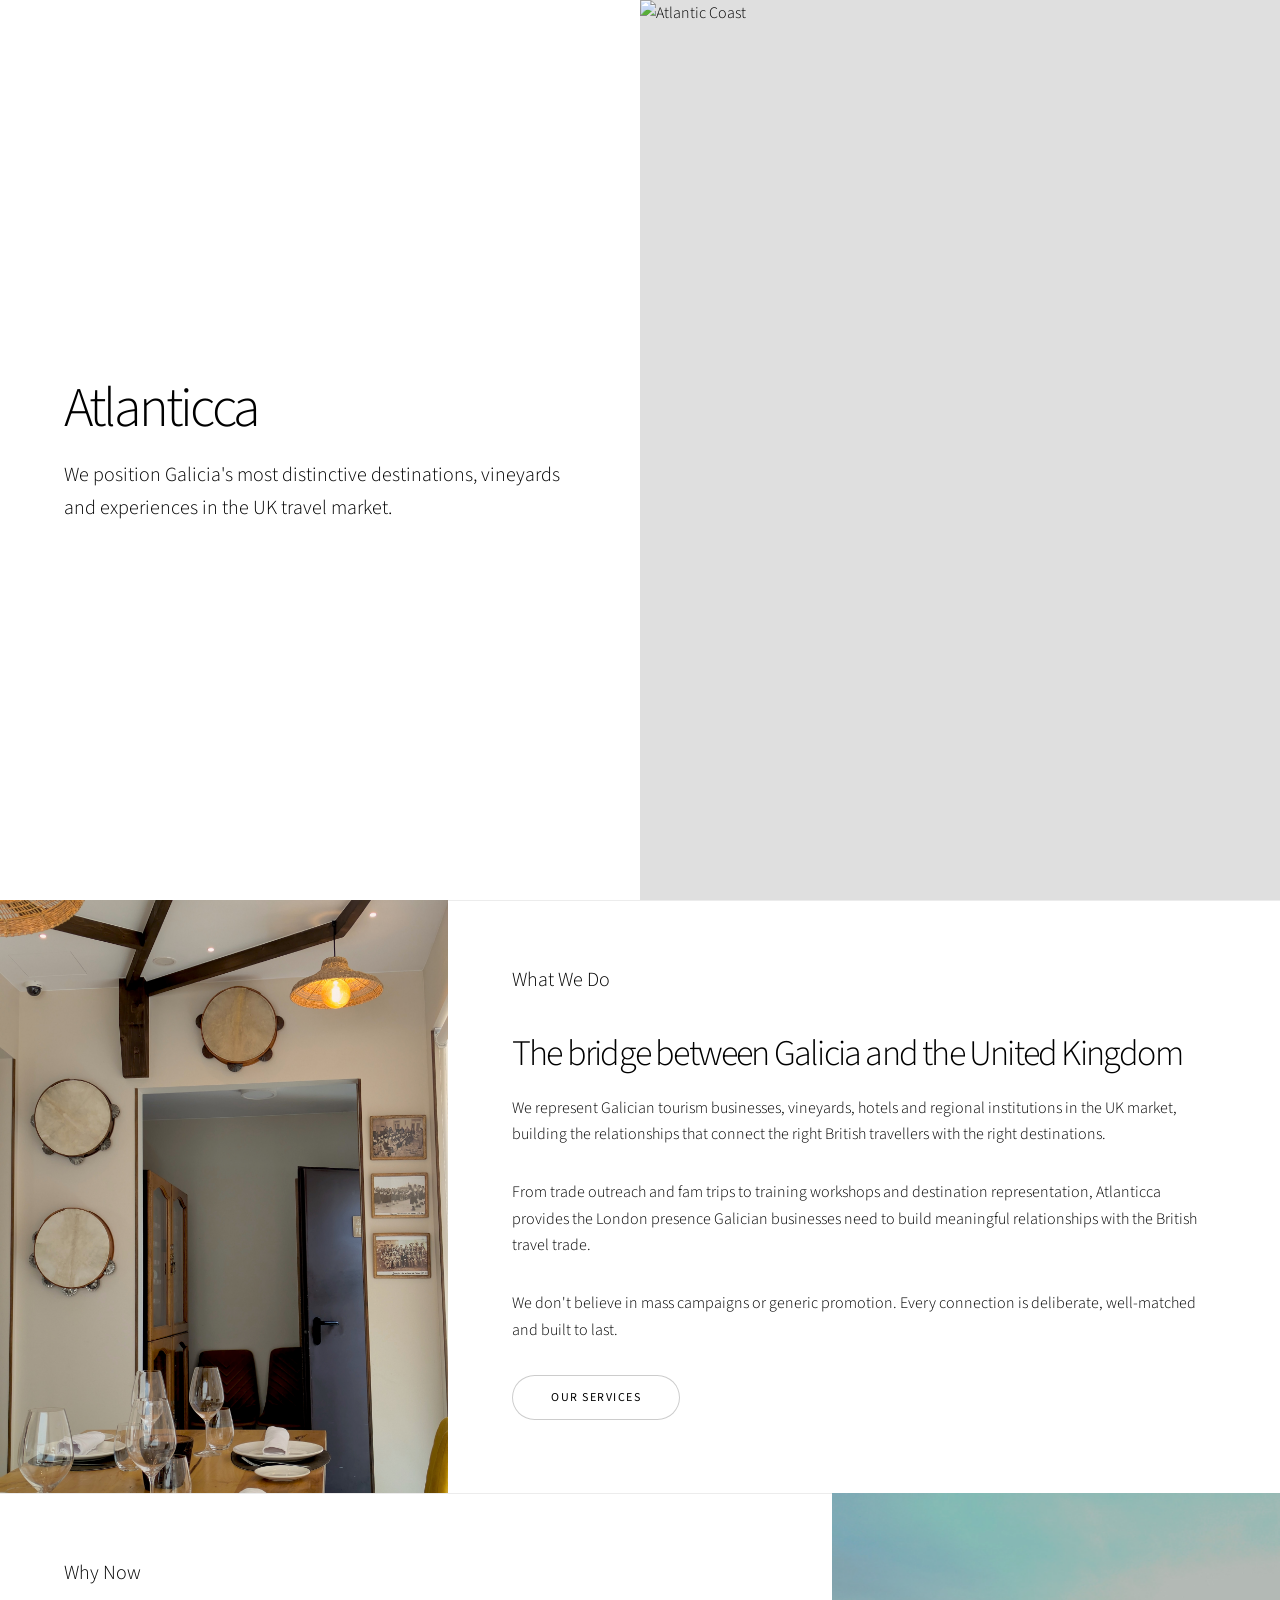
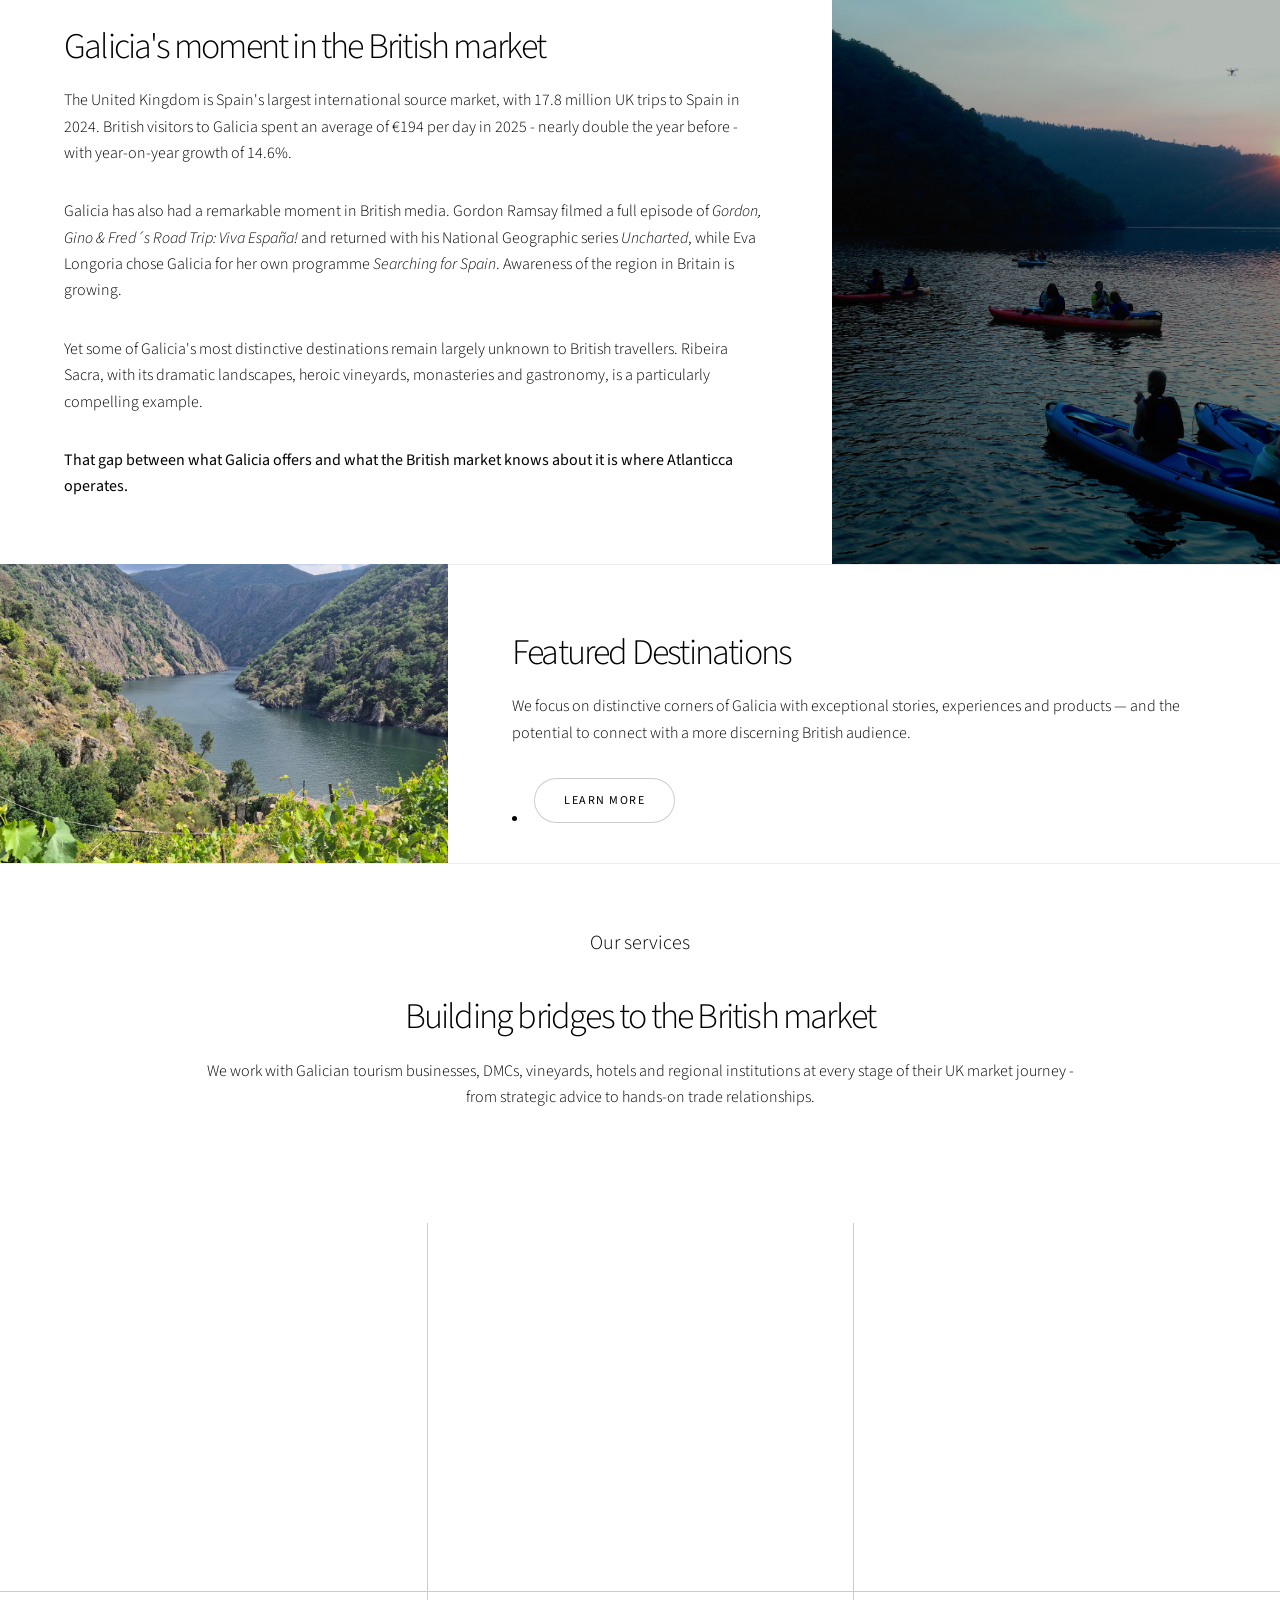
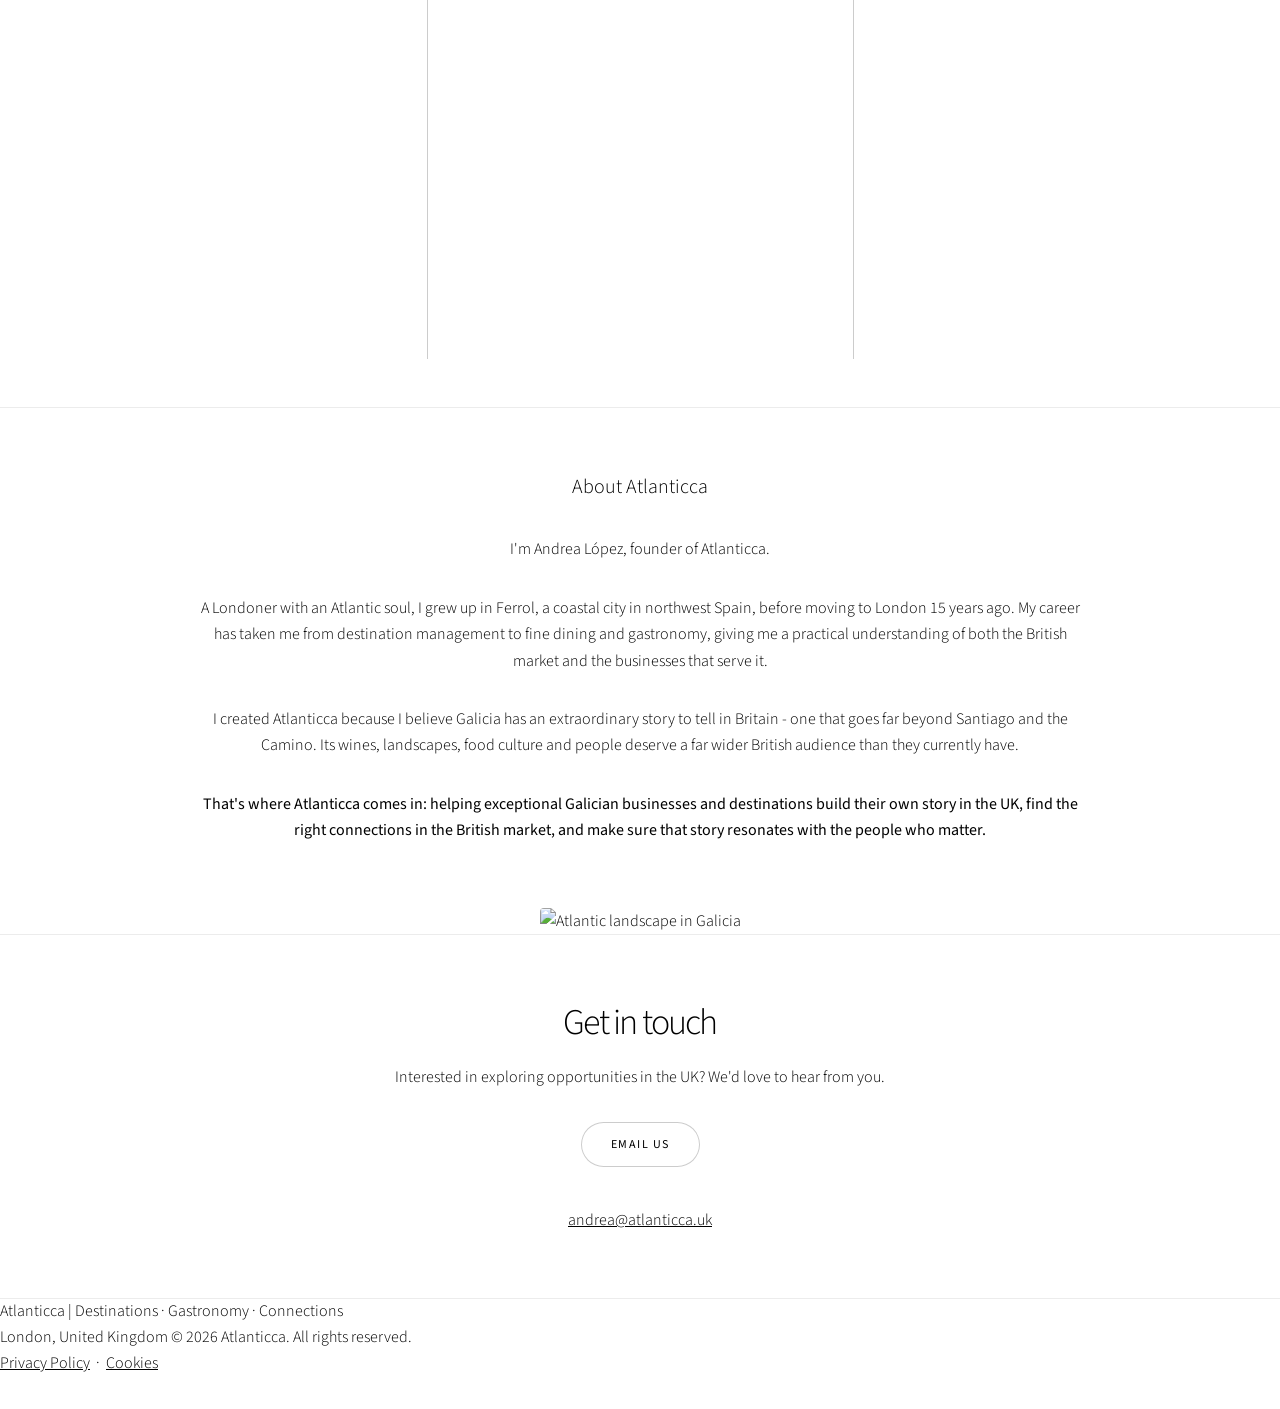
==== commit 83705702: "Update index.html" ====
--- a/index.html
+++ b/index.html
@@ -326,17 +326,14 @@
 					</section>
 
 						
-				<!-- Footer -->
-					<footer class="wrapper style1 align-center">
-						<div class="inner">
-							Atlanticca    |     Destinations · Gastronomy · Connections
-							London, United Kingdom
-
-                            © 2026 Atlanticca. All rights reserved.
-						</div>
-					</footer>
-
-			</div>
+				<p>
+    Atlanticca | Destinations · Gastronomy · Connections<br />
+    London, United Kingdom © 2026 Atlanticca. All rights reserved.
+    <br />
+    <a href="privacy.html">Privacy Policy</a>
+    &nbsp;·&nbsp;
+    <a href="cookies.html">Cookies</a>
+</p>
 
 		<!-- Scripts -->
 			<script src="assets/js/jquery.min.js"></script>
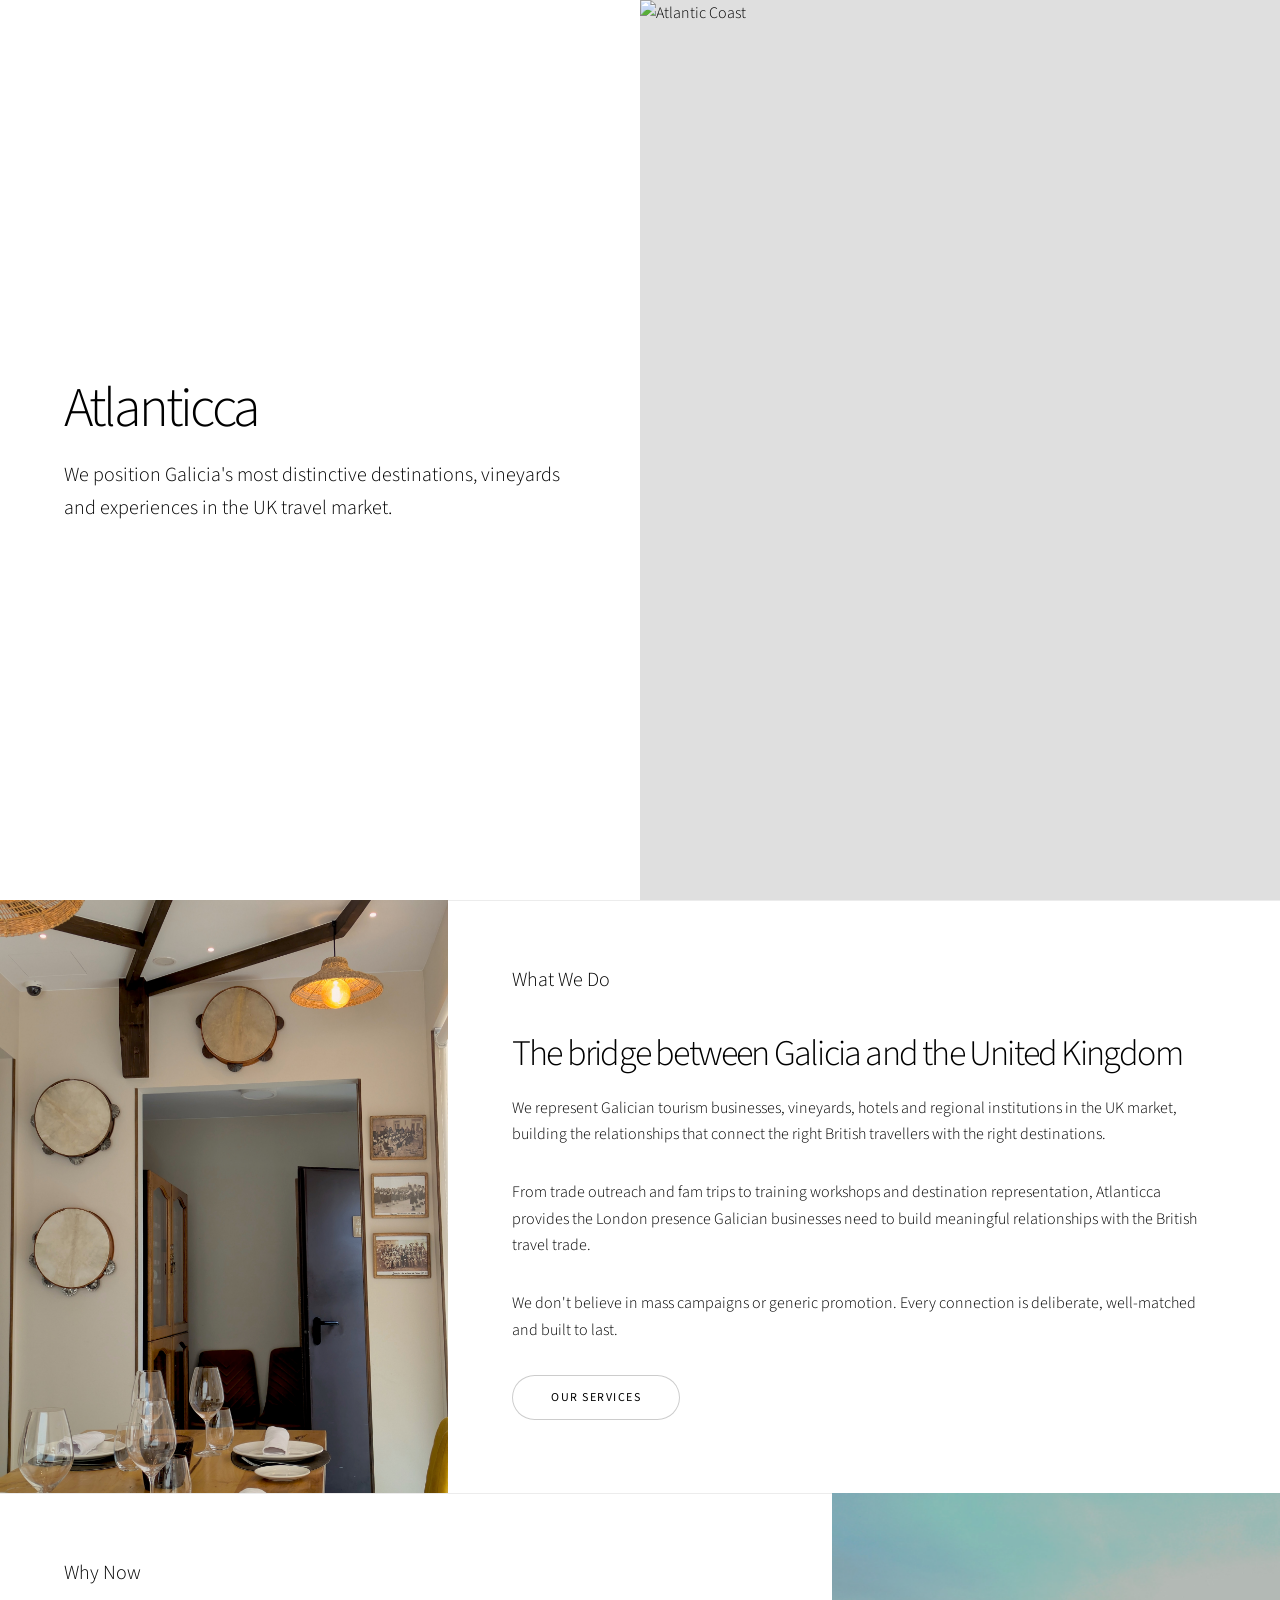
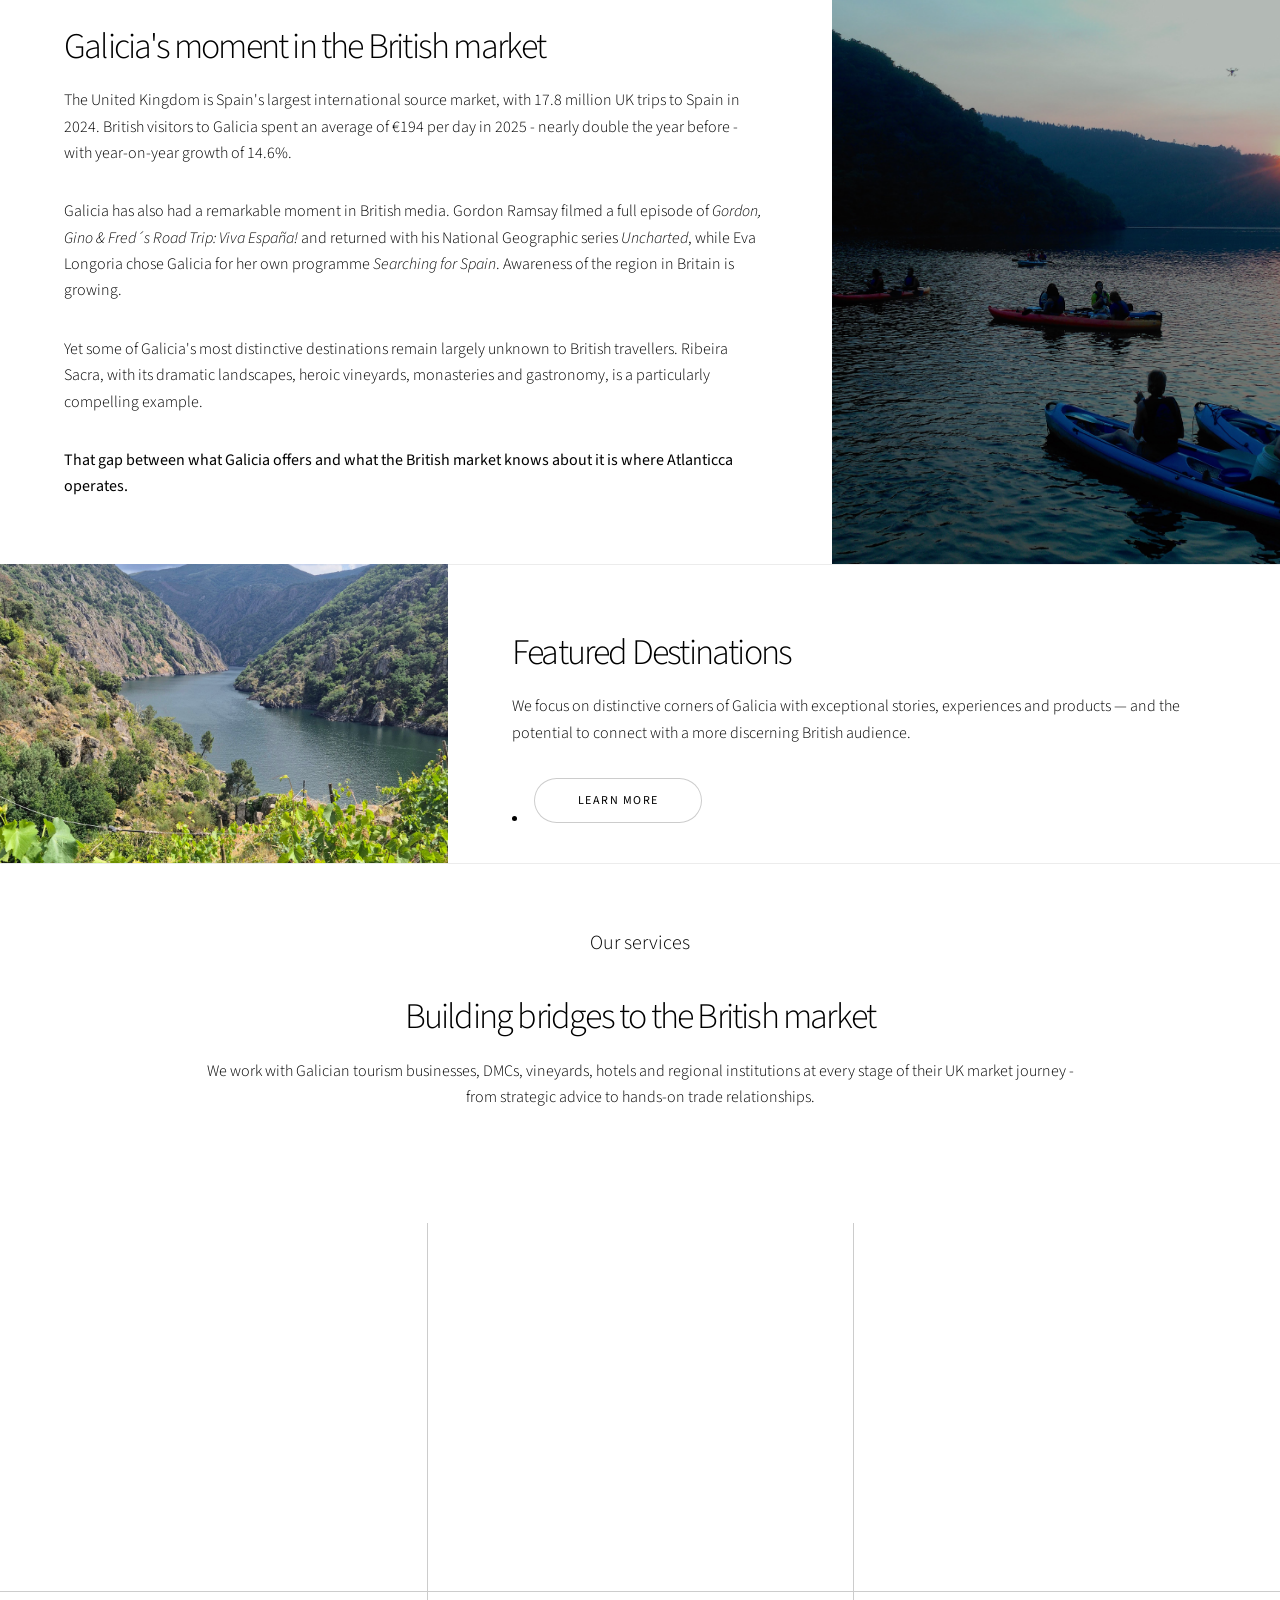
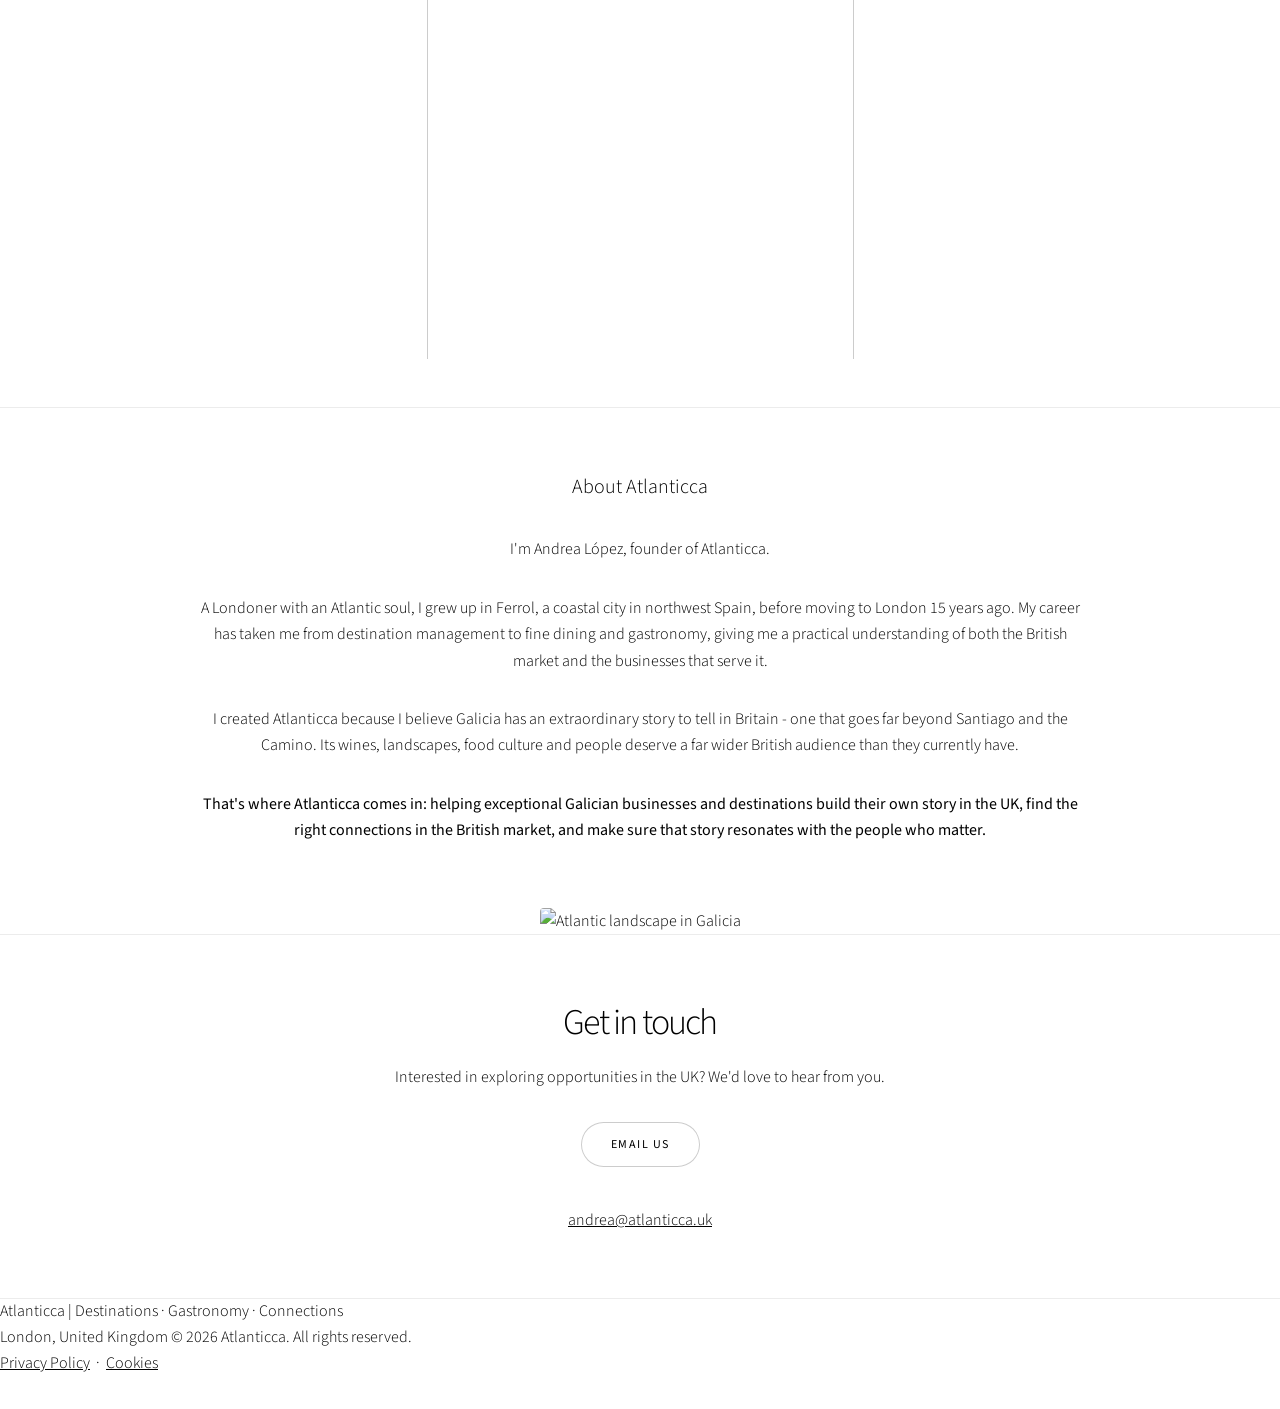
==== commit 98750341: "Update index.html" ====
--- a/index.html
+++ b/index.html
@@ -124,7 +124,7 @@
 						<div class="content">
 							<h2>Featured Destinations</h2>
 							<p>We focus on distinctive corners of Galicia with exceptional stories, experiences and products — and the potential to connect with a more discerning British audience.</p>
-								<li><a href="#" class="button">Learn More</a></li>
+								<li><a href="#" class="button big wide">Learn More</a></li>
 							</ul>
 						</div>
 						<div class="image">
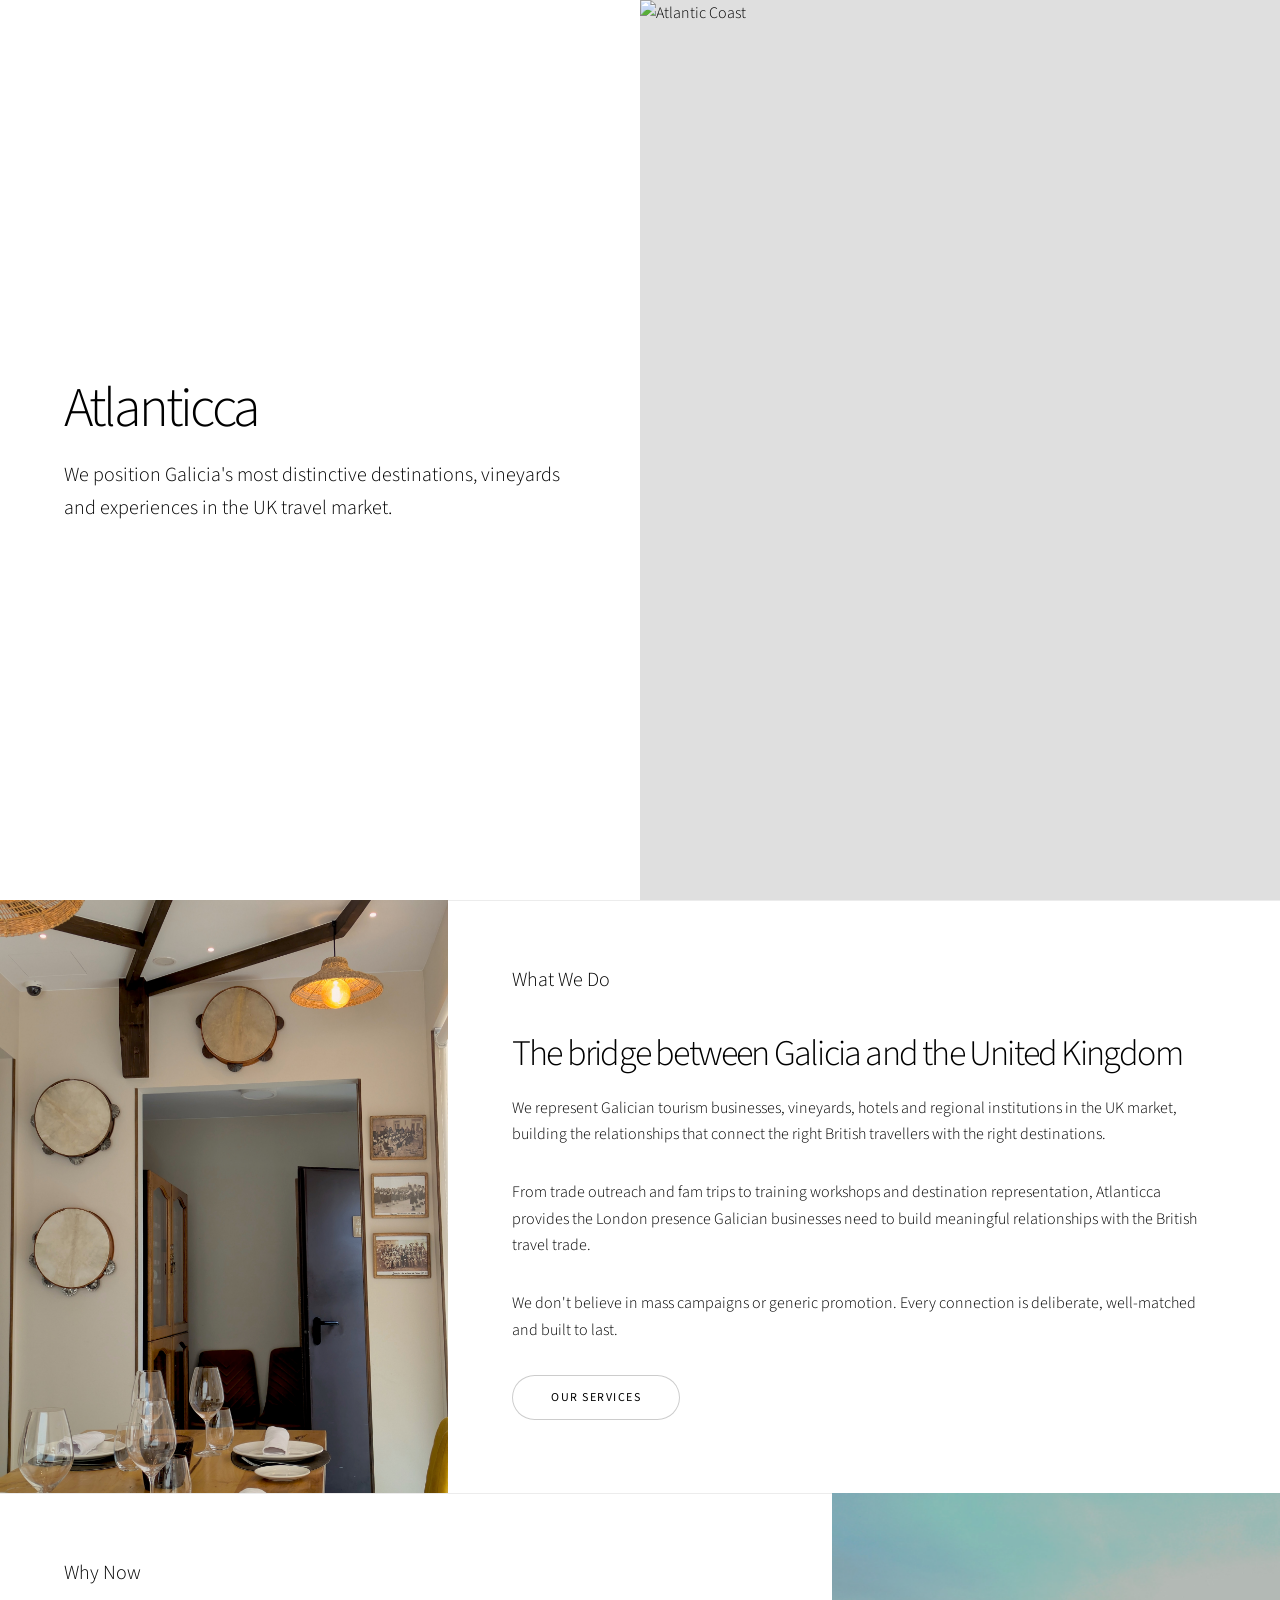
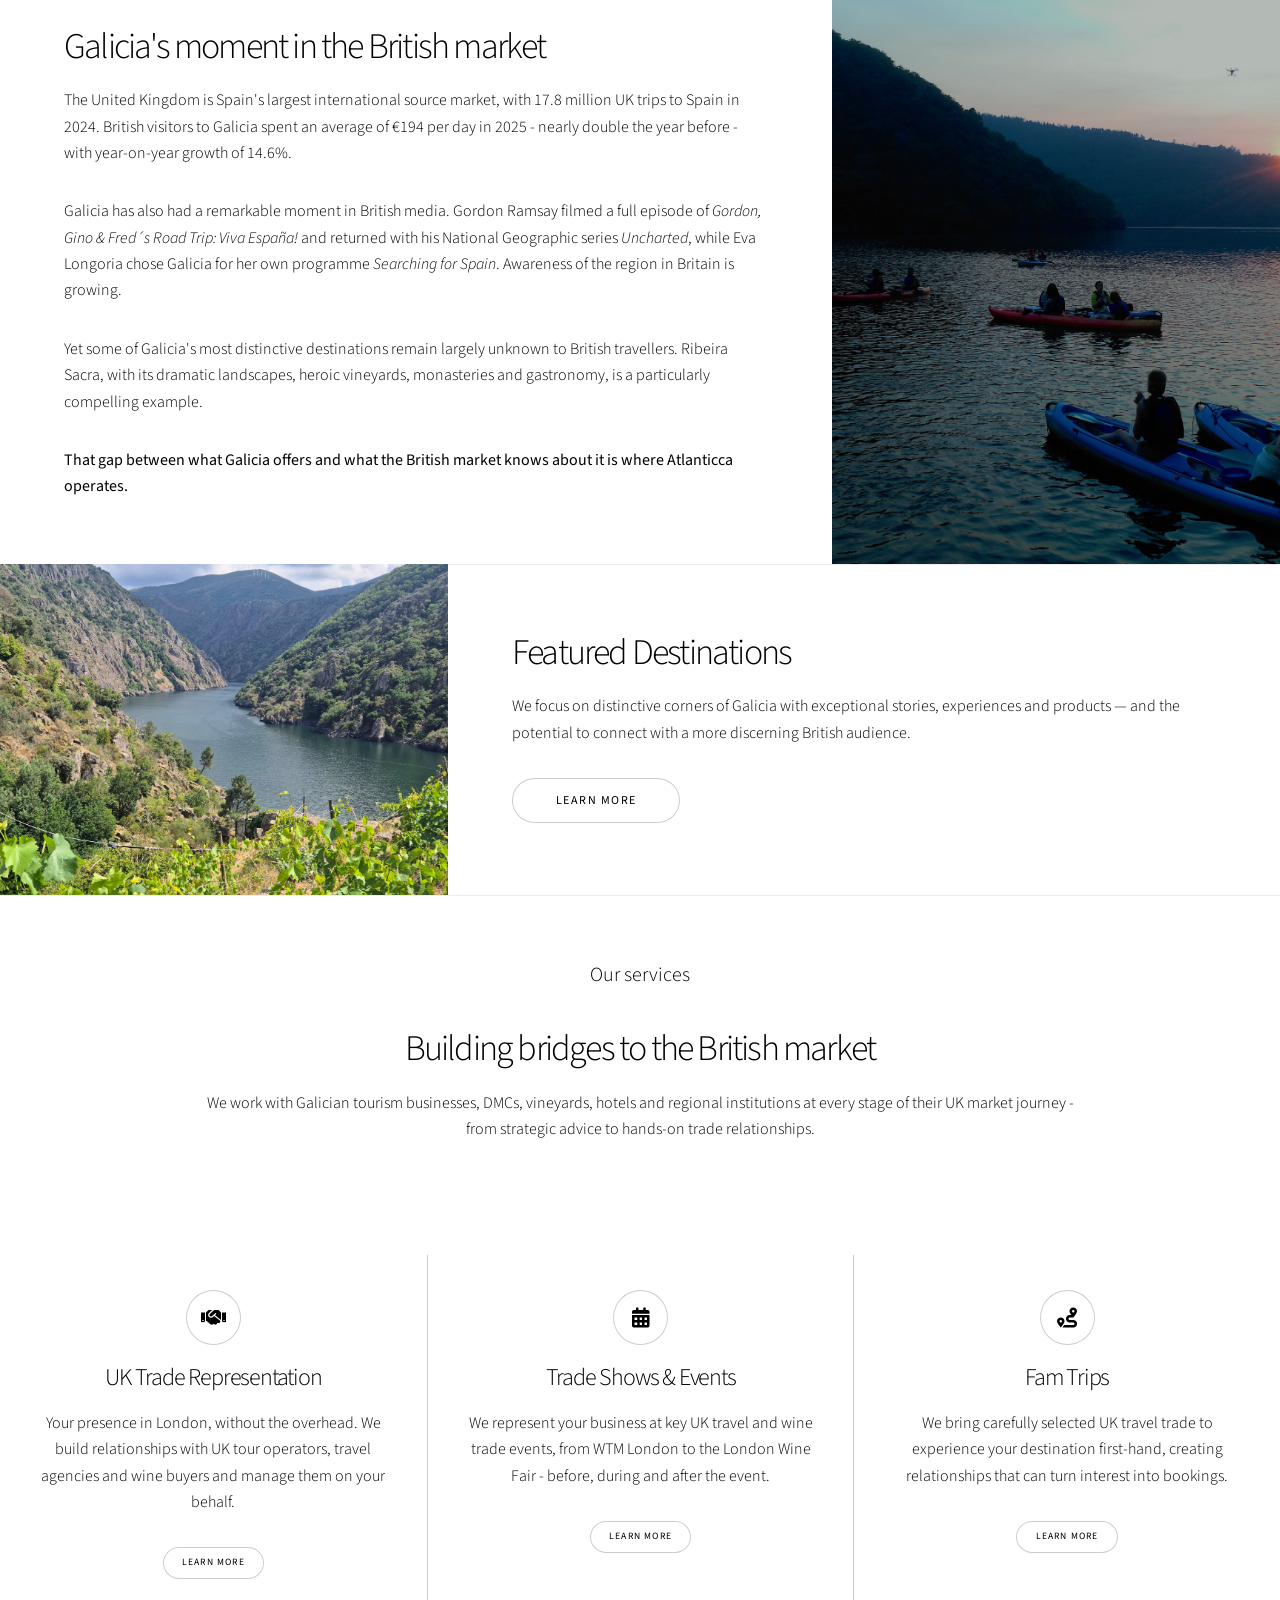
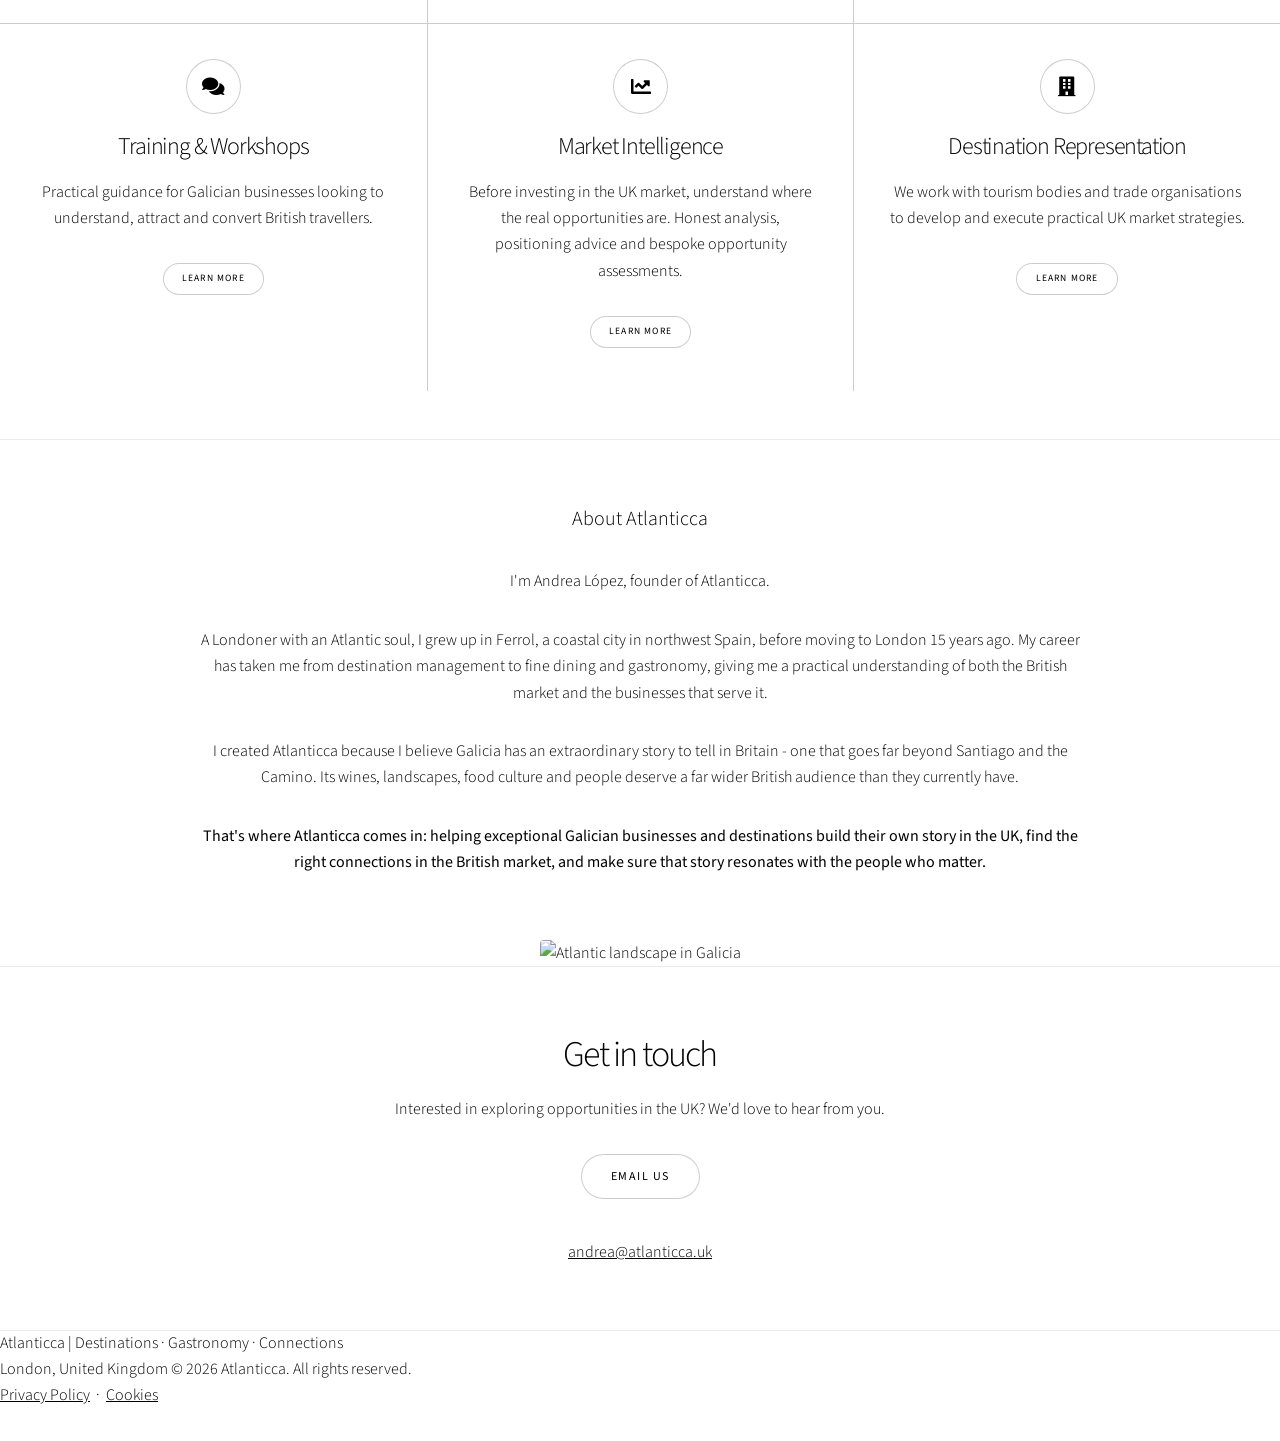
==== commit 251eed16: "Update index.html" ====
--- a/index.html
+++ b/index.html
@@ -124,7 +124,8 @@
 						<div class="content">
 							<h2>Featured Destinations</h2>
 							<p>We focus on distinctive corners of Galicia with exceptional stories, experiences and products — and the potential to connect with a more discerning British audience.</p>
-								<li><a href="#" class="button big wide">Learn More</a></li>
+							<ul class="actions stacked">
+							    <li><a href="#" class="button big wide">Learn More</a></li>
 							</ul>
 						</div>
 						<div class="image">
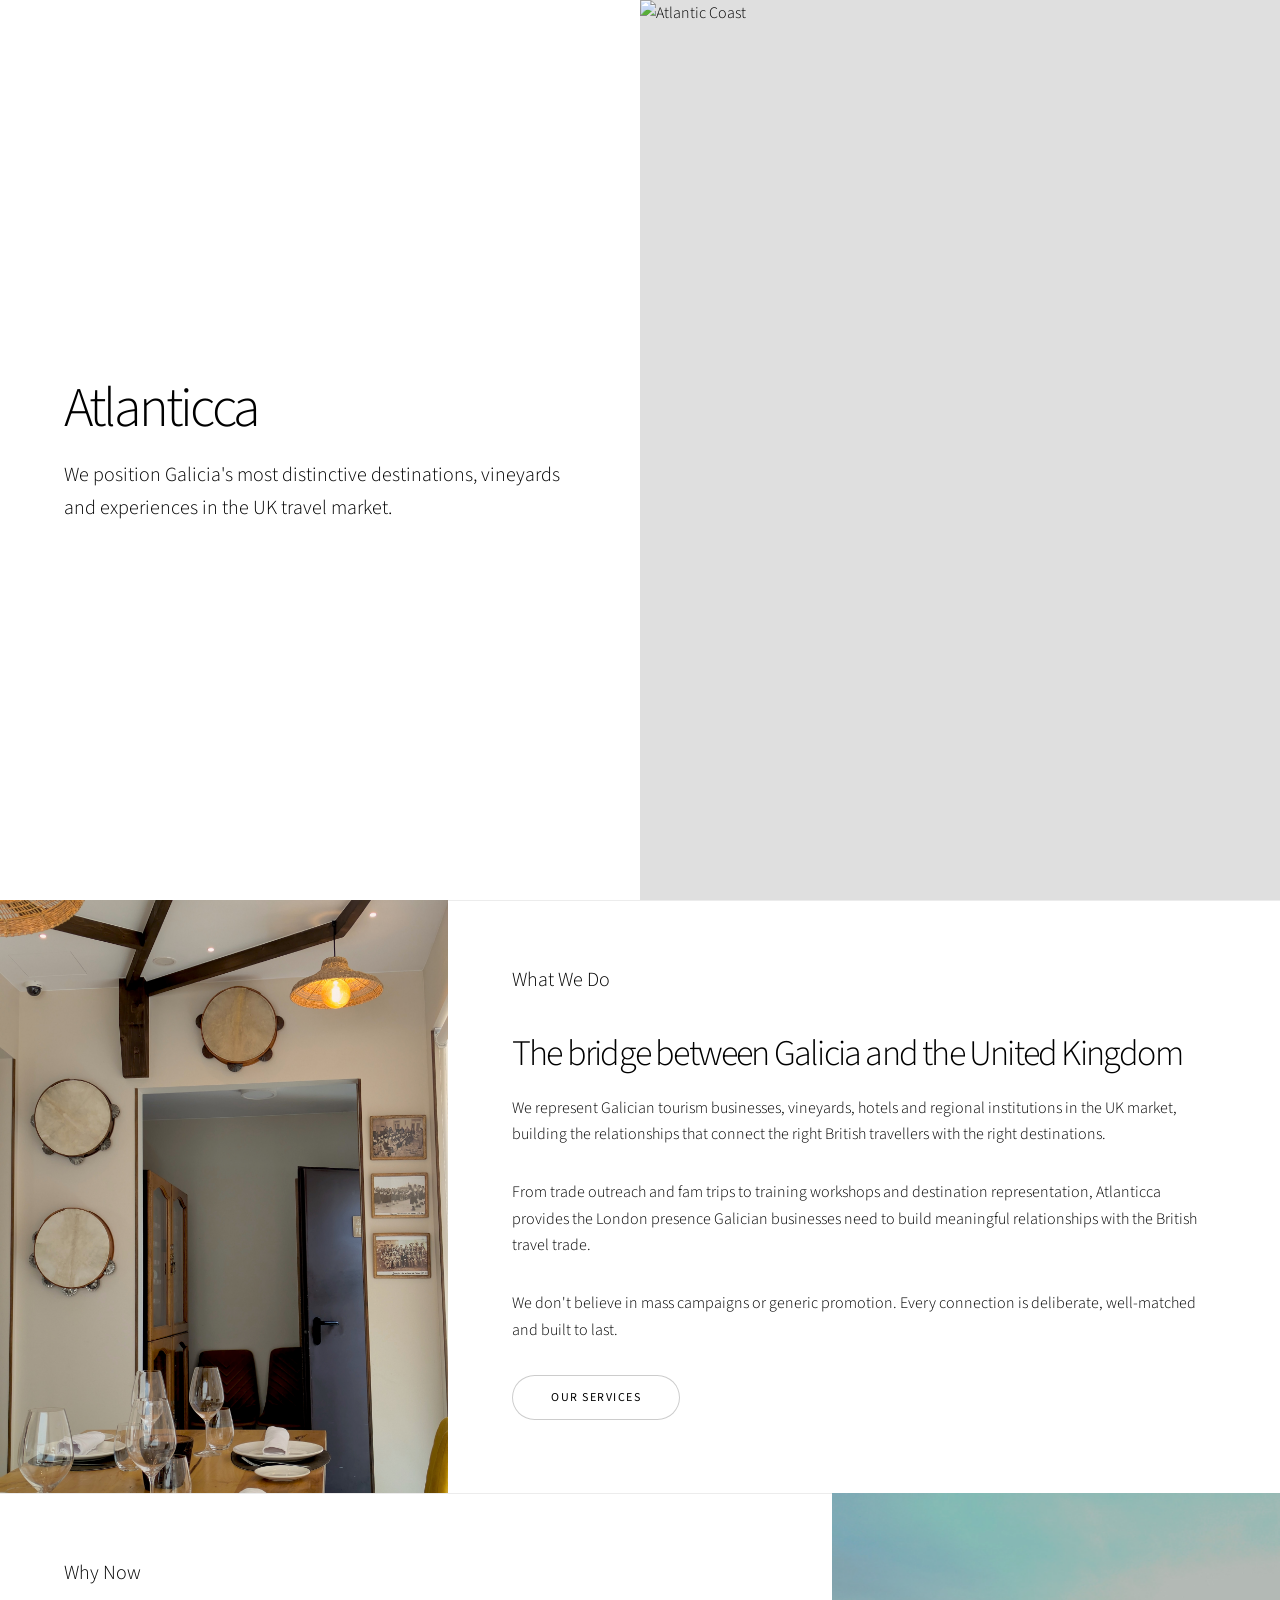
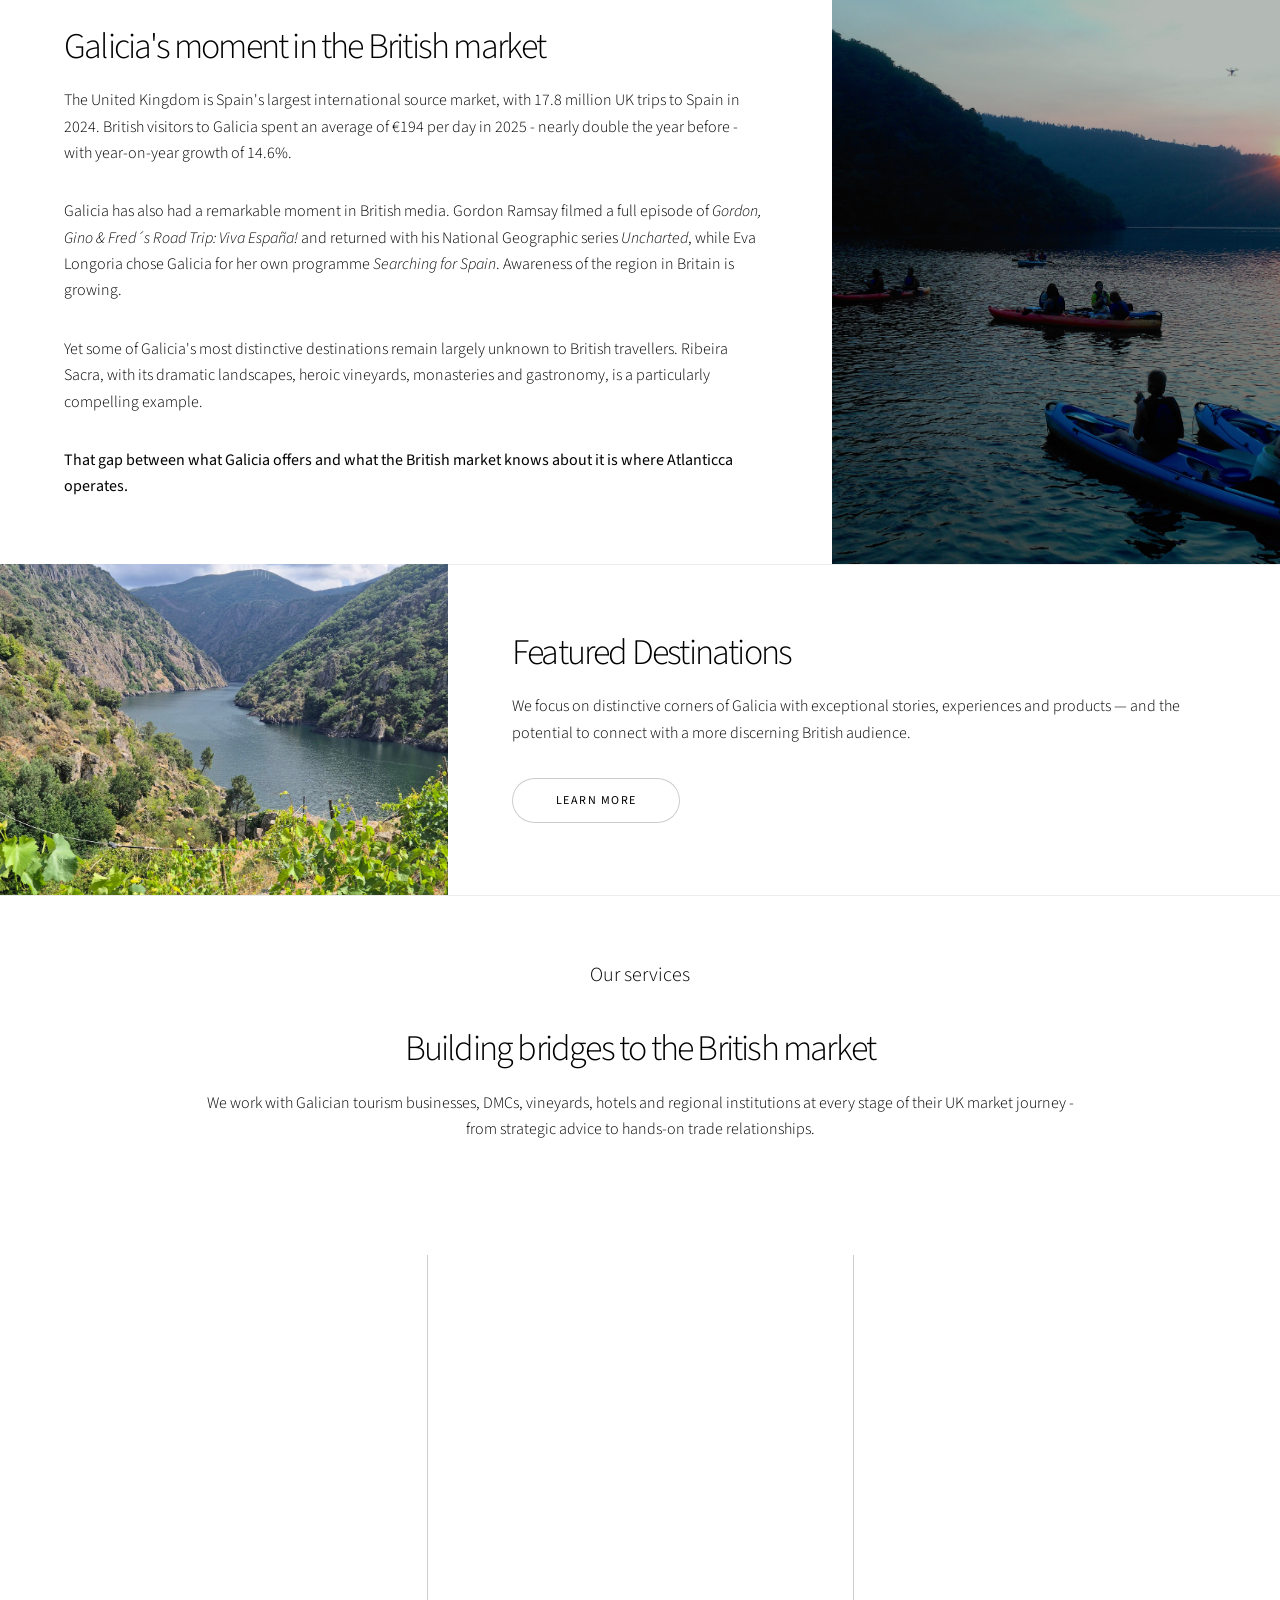
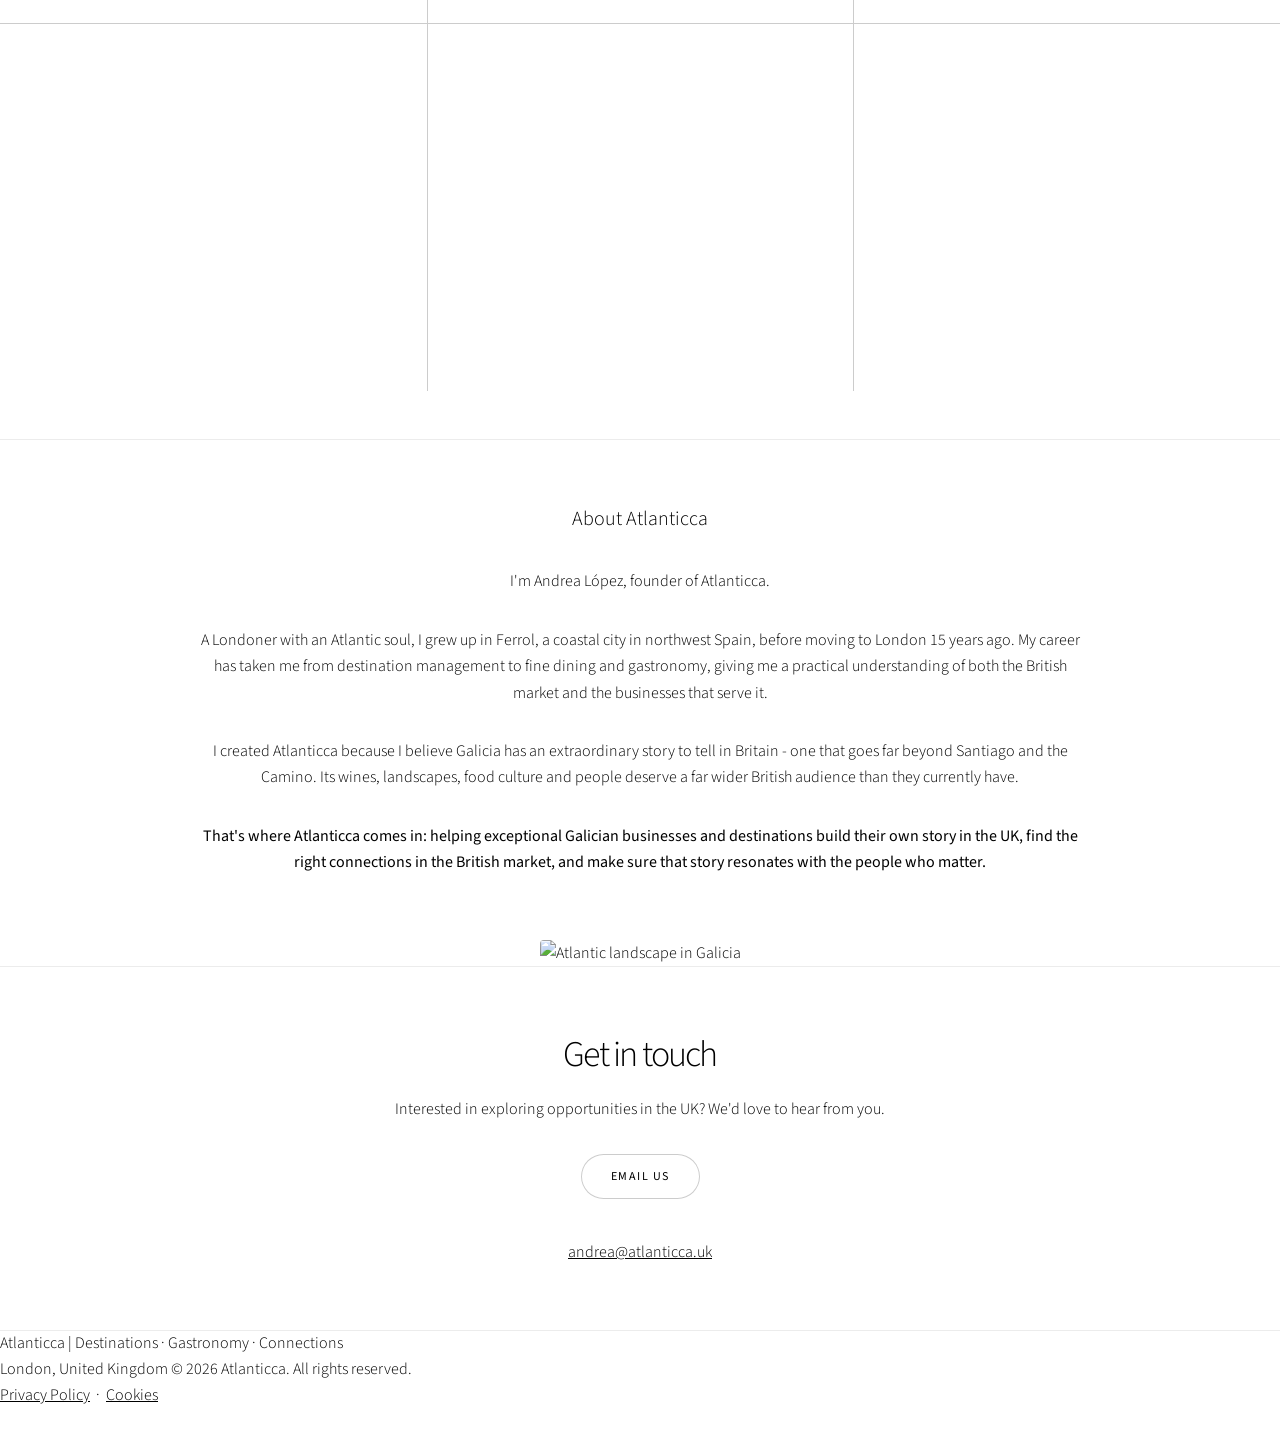
==== commit 06475d55: "Update index.html" ====
--- a/index.html
+++ b/index.html
@@ -58,7 +58,7 @@
 
         <ul class="actions">
             <li>
-                <a href="#services" class="button big wide smooth-scroll-middle">
+                <a href="#services" class="button big wide smooth-scroll">
                     Our Services
                 </a>
             </li>
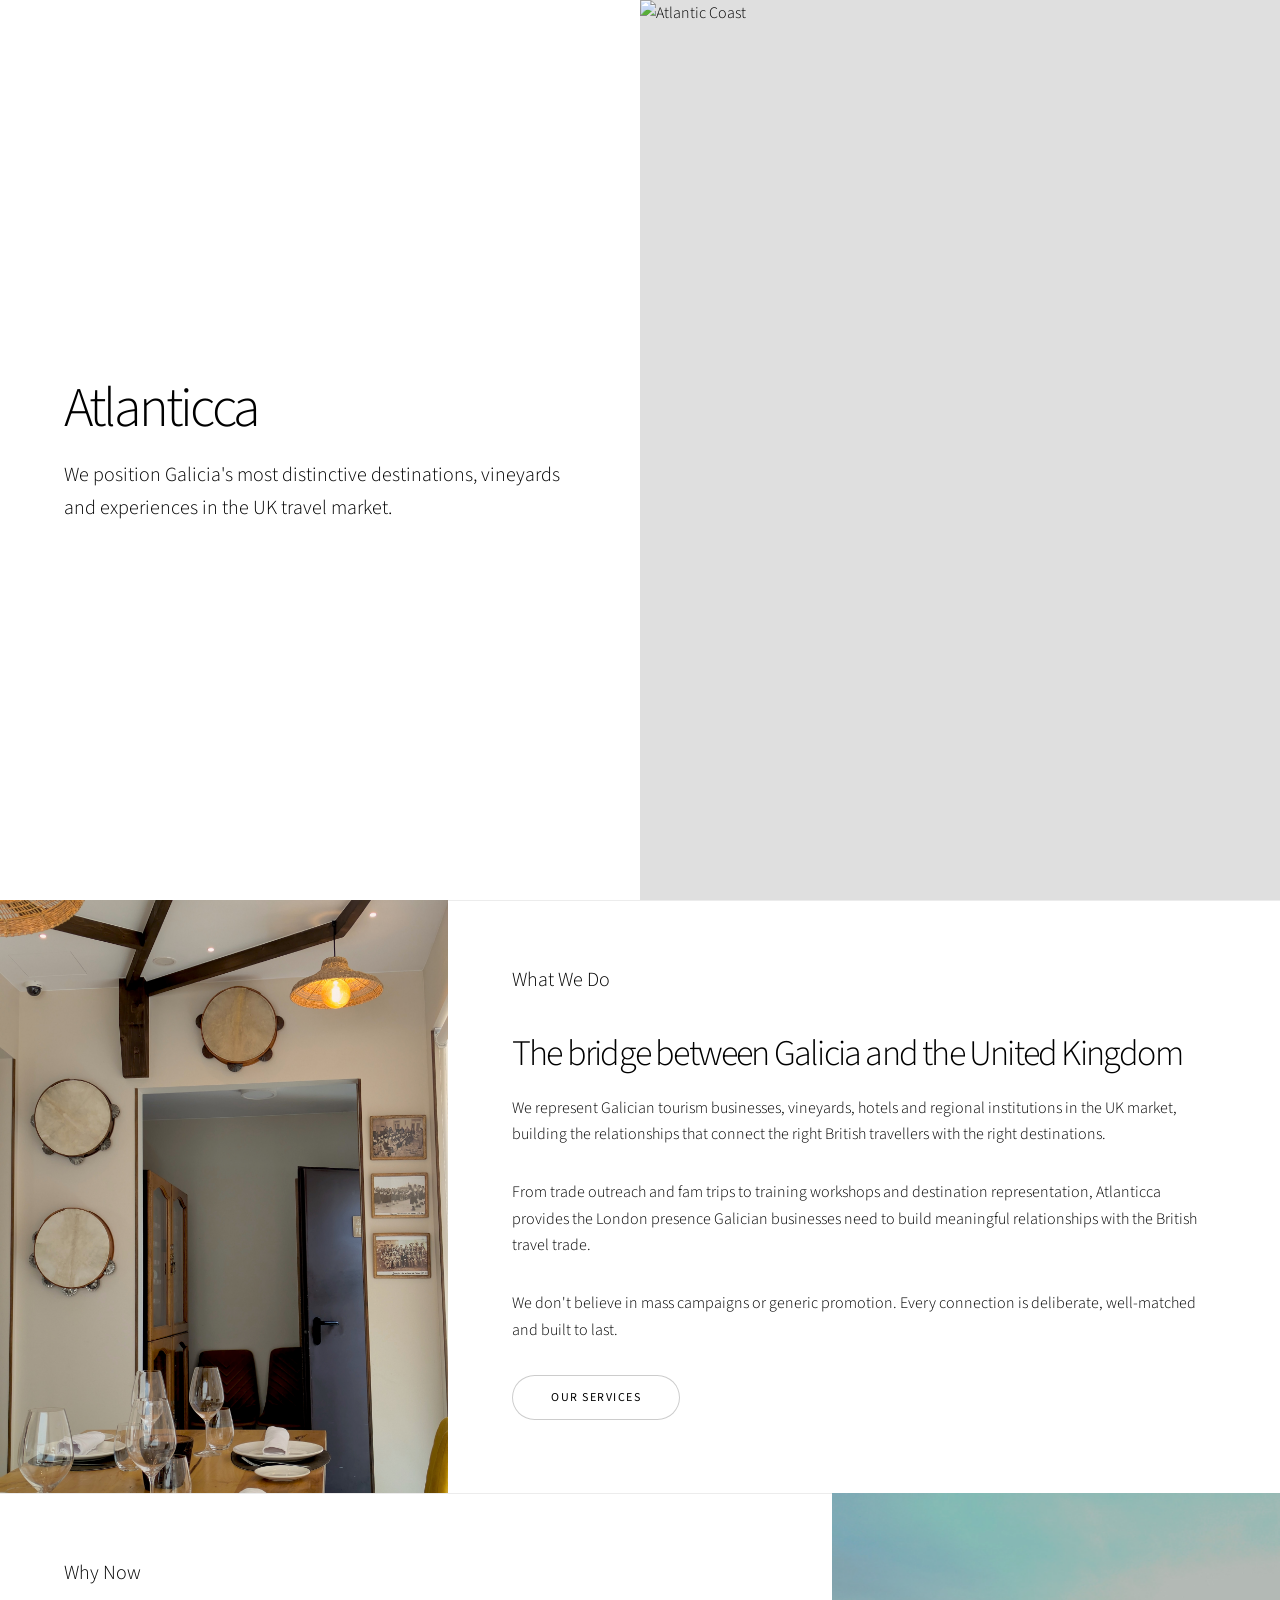
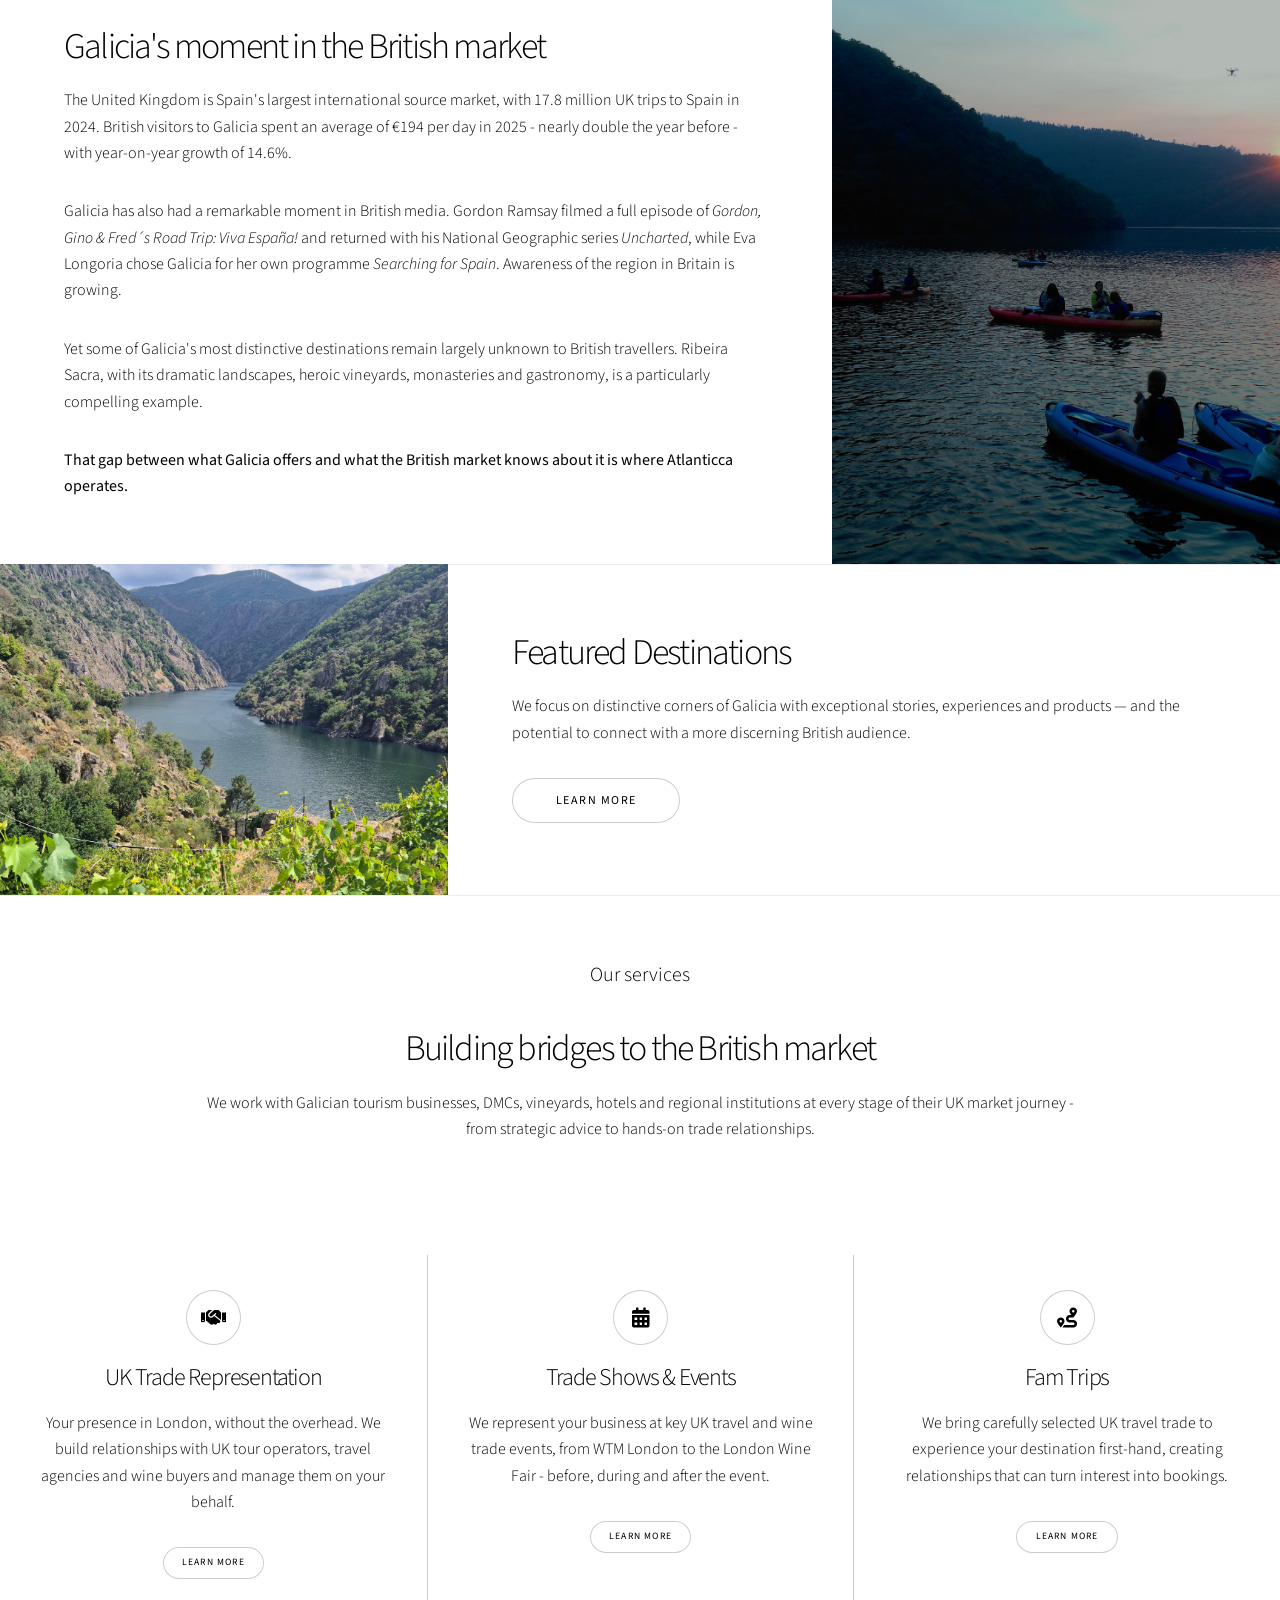
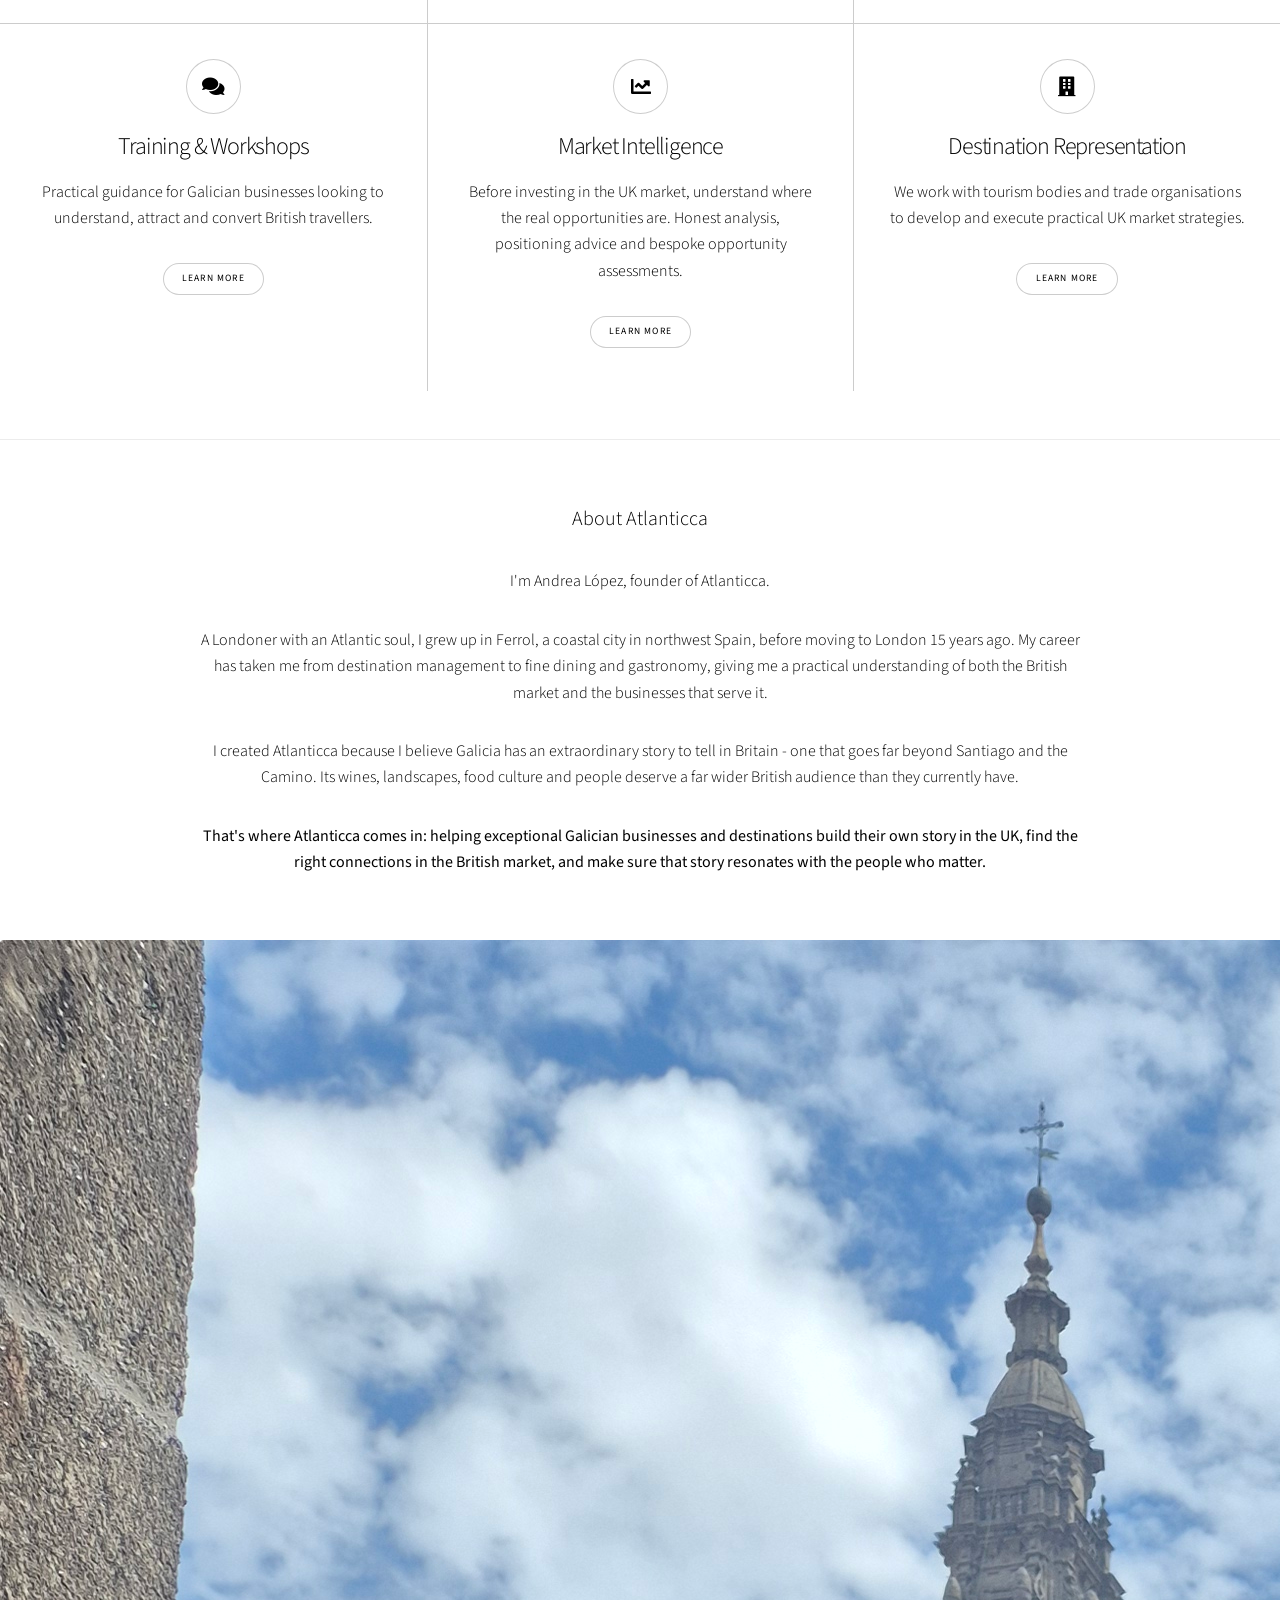
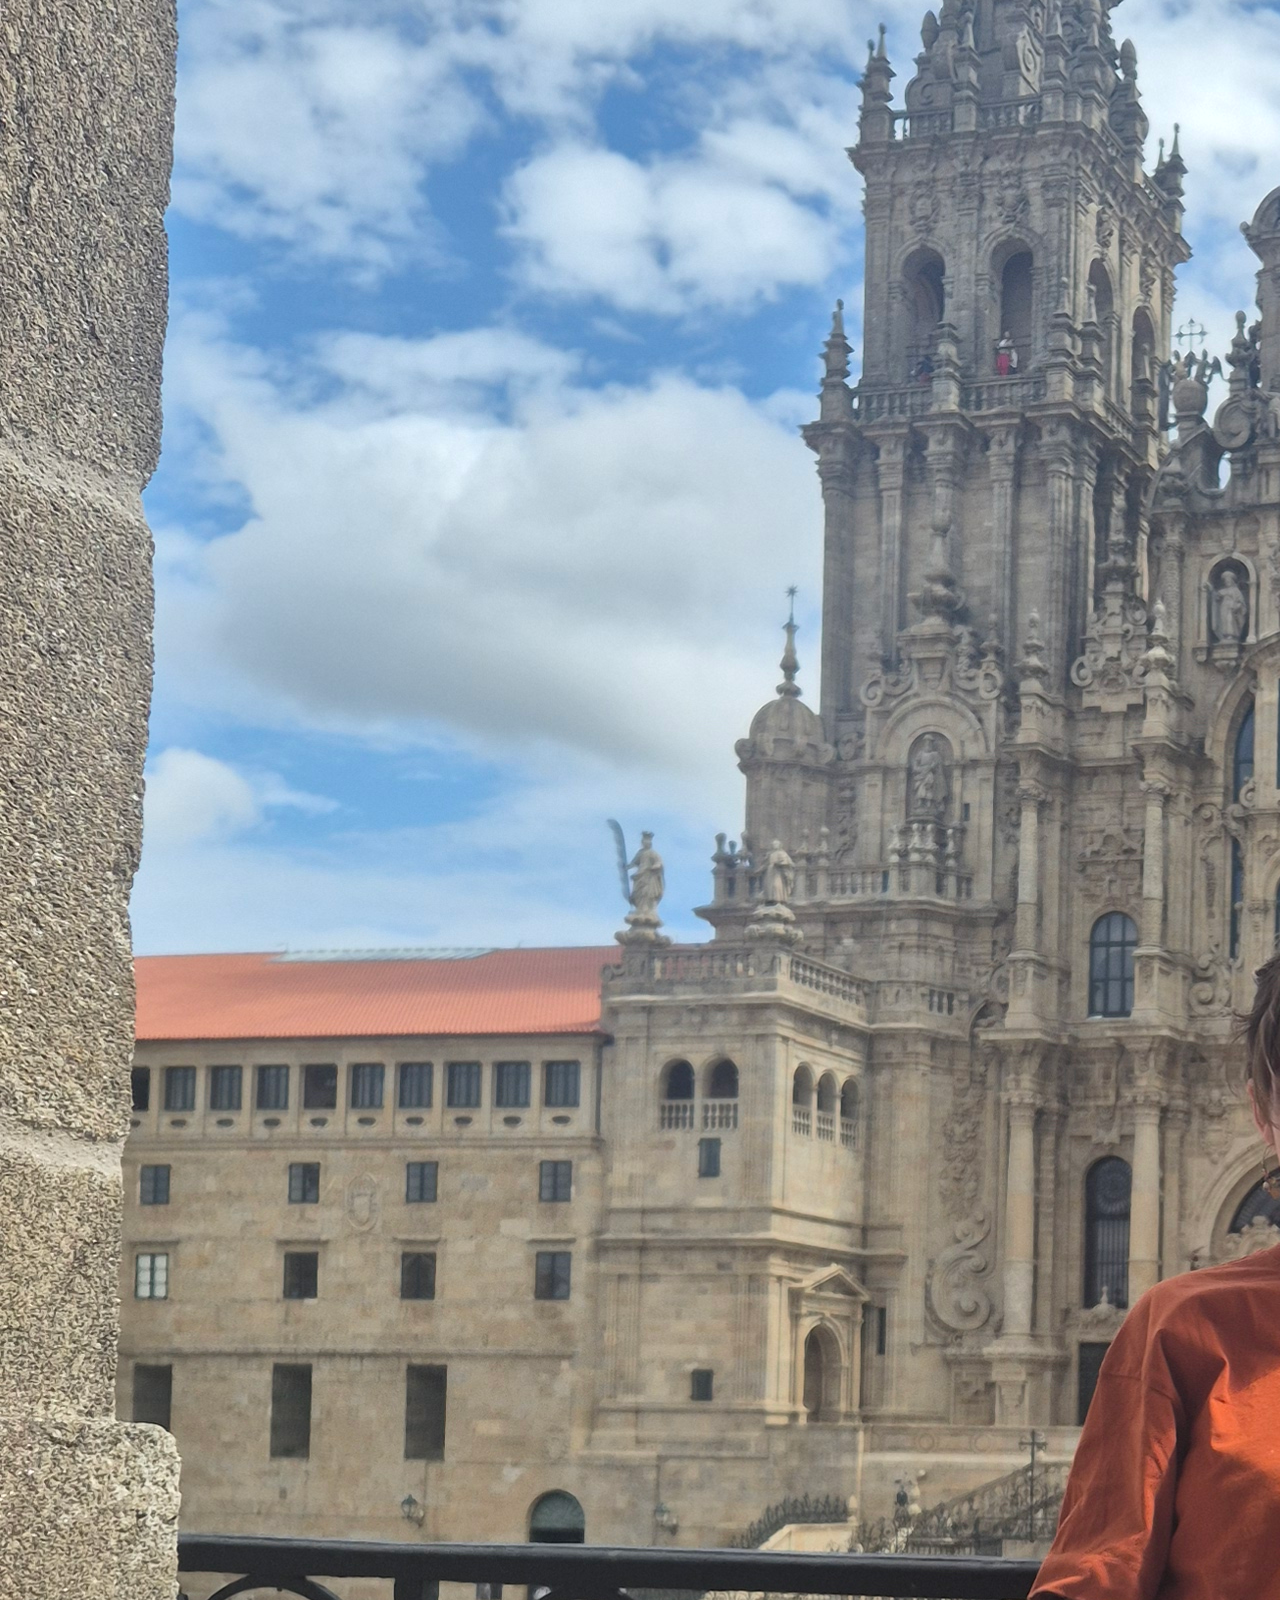
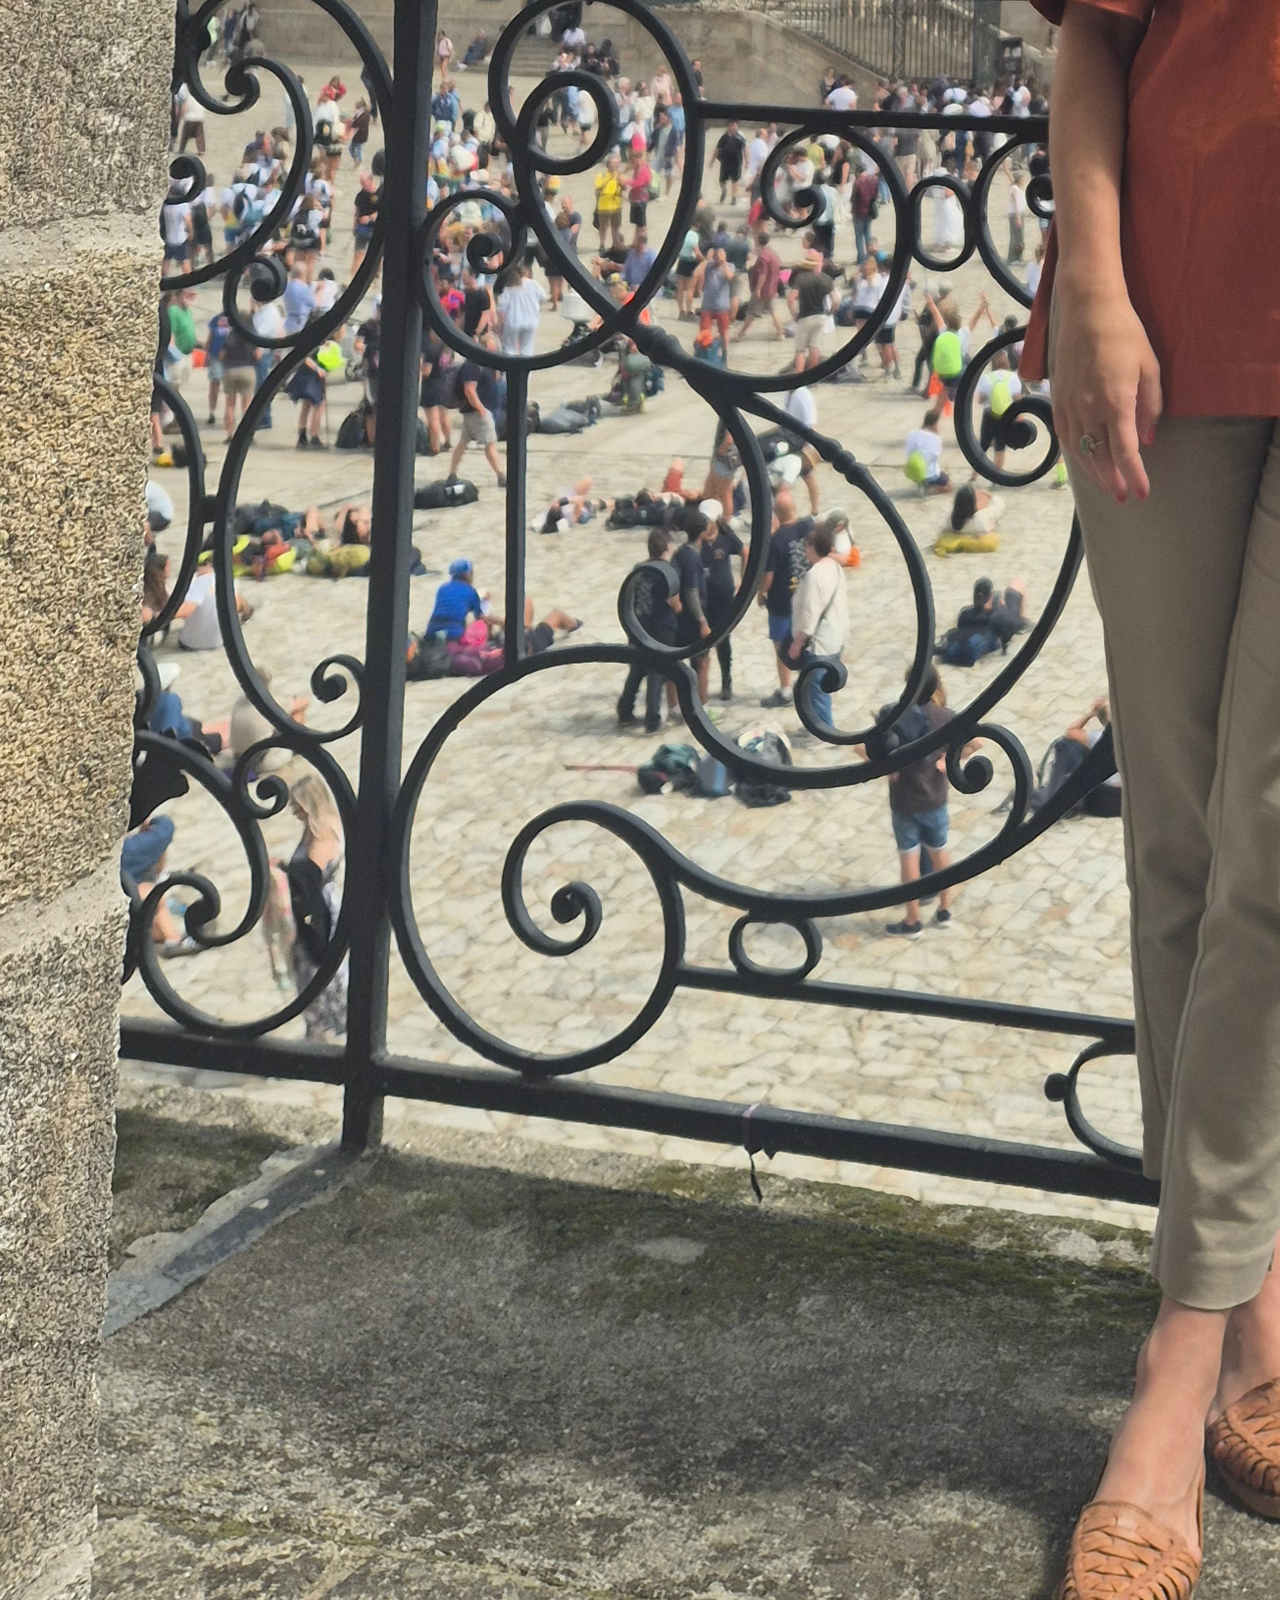
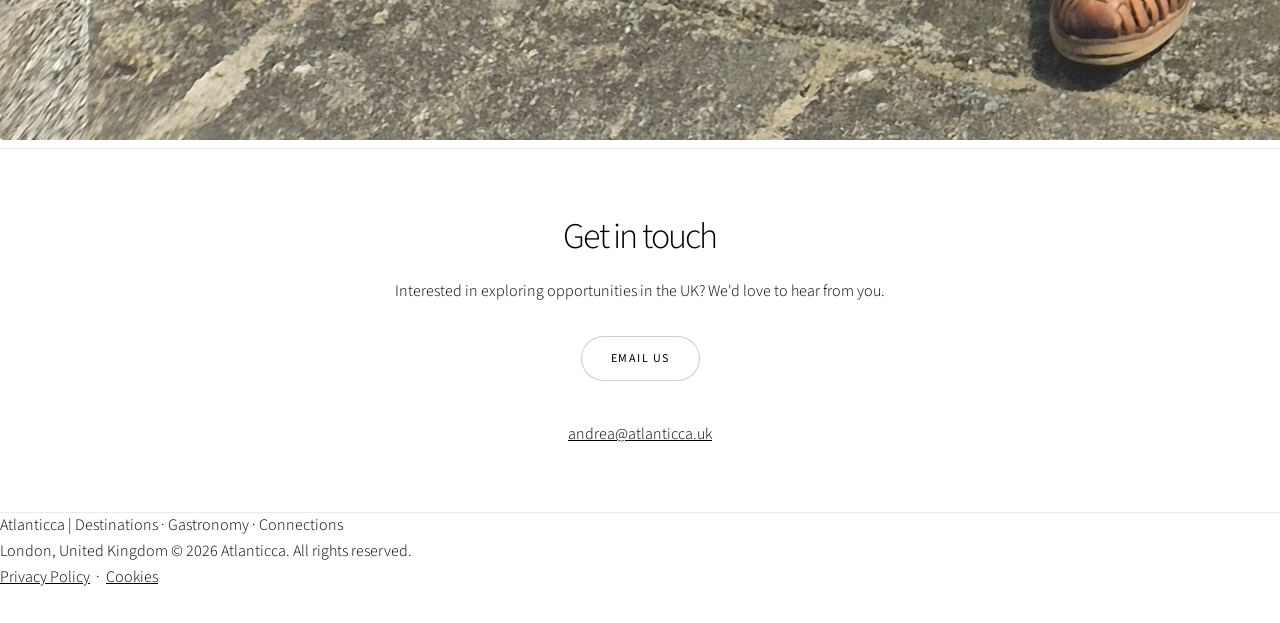
==== commit 0f1bf00f: "Update index.html" ====
--- a/index.html
+++ b/index.html
@@ -294,7 +294,7 @@
     </div>
 
     <div class="image">
-        <img src="images/about.jpg" alt="Atlantic landscape in Galicia" />
+        <img src="images/Santiago-cathedral.jpg" alt="Santiago Cathedral" />
     </div>
 </section>
 
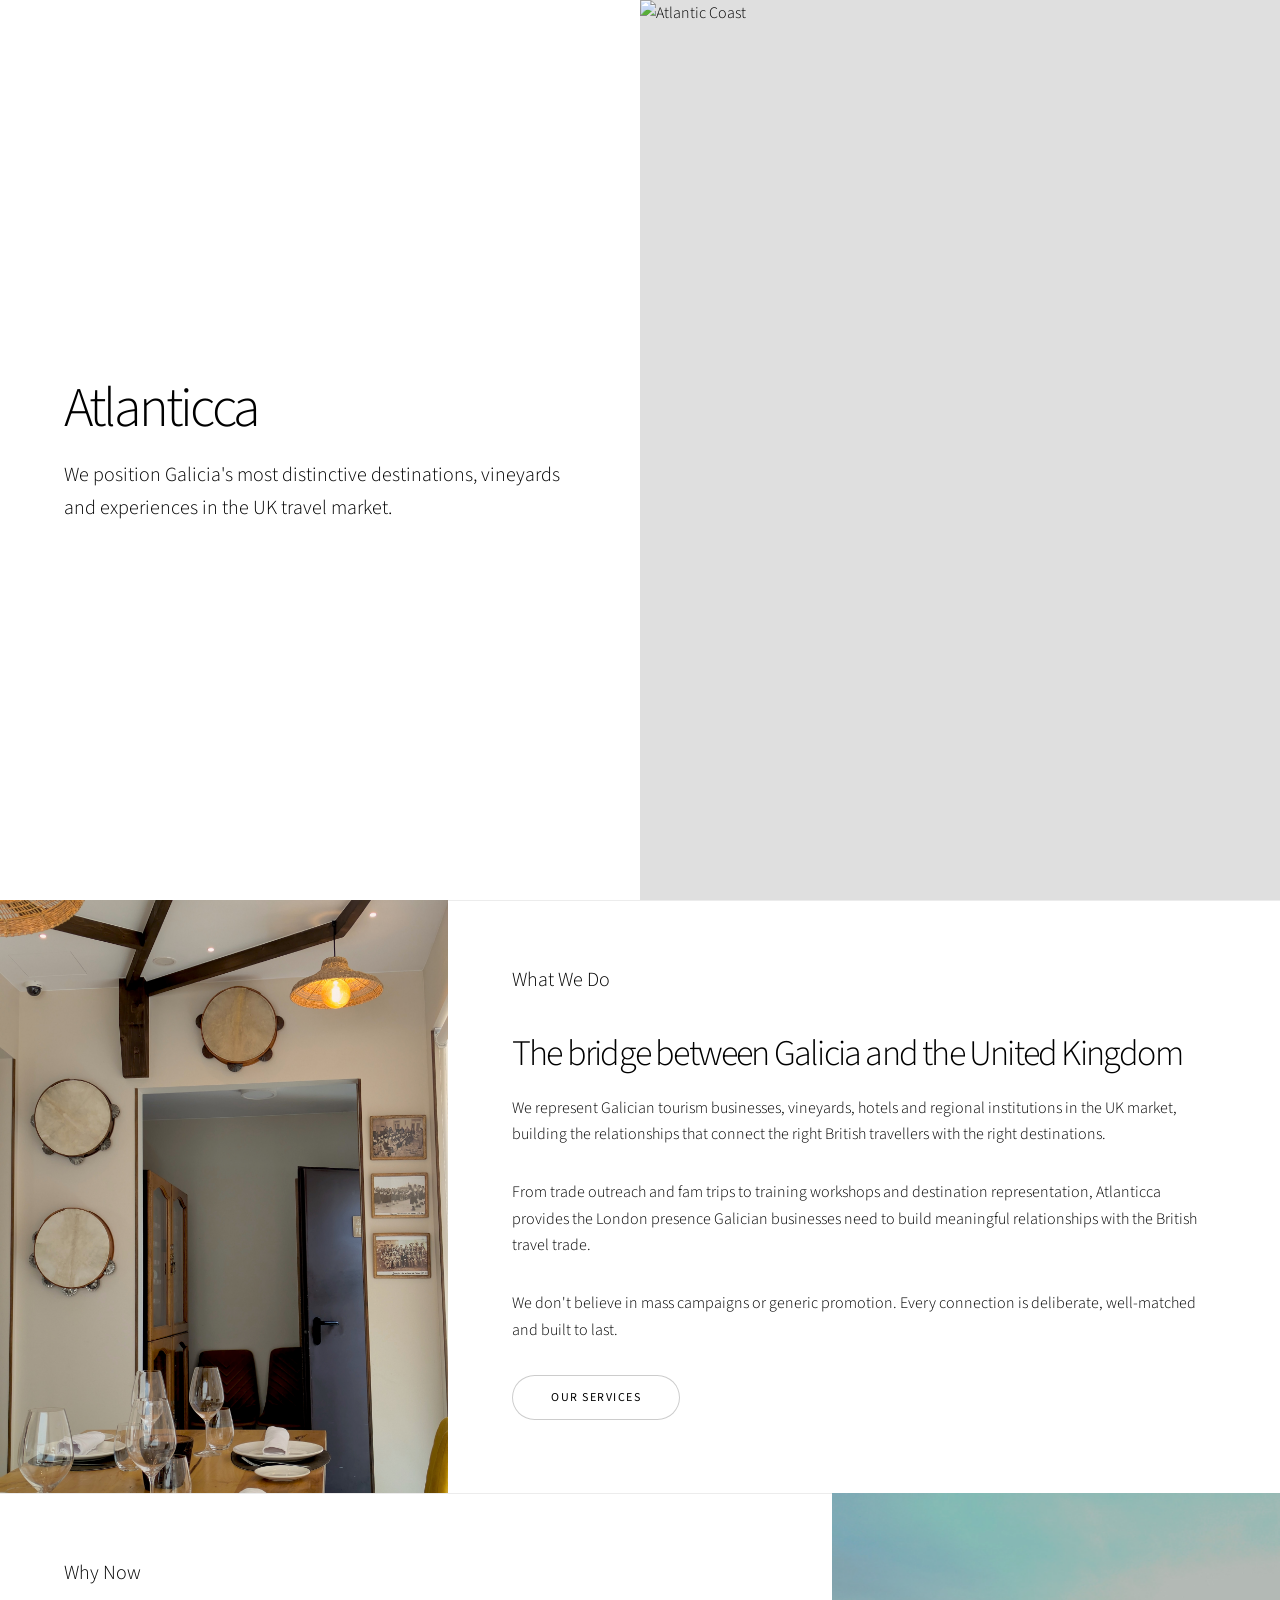
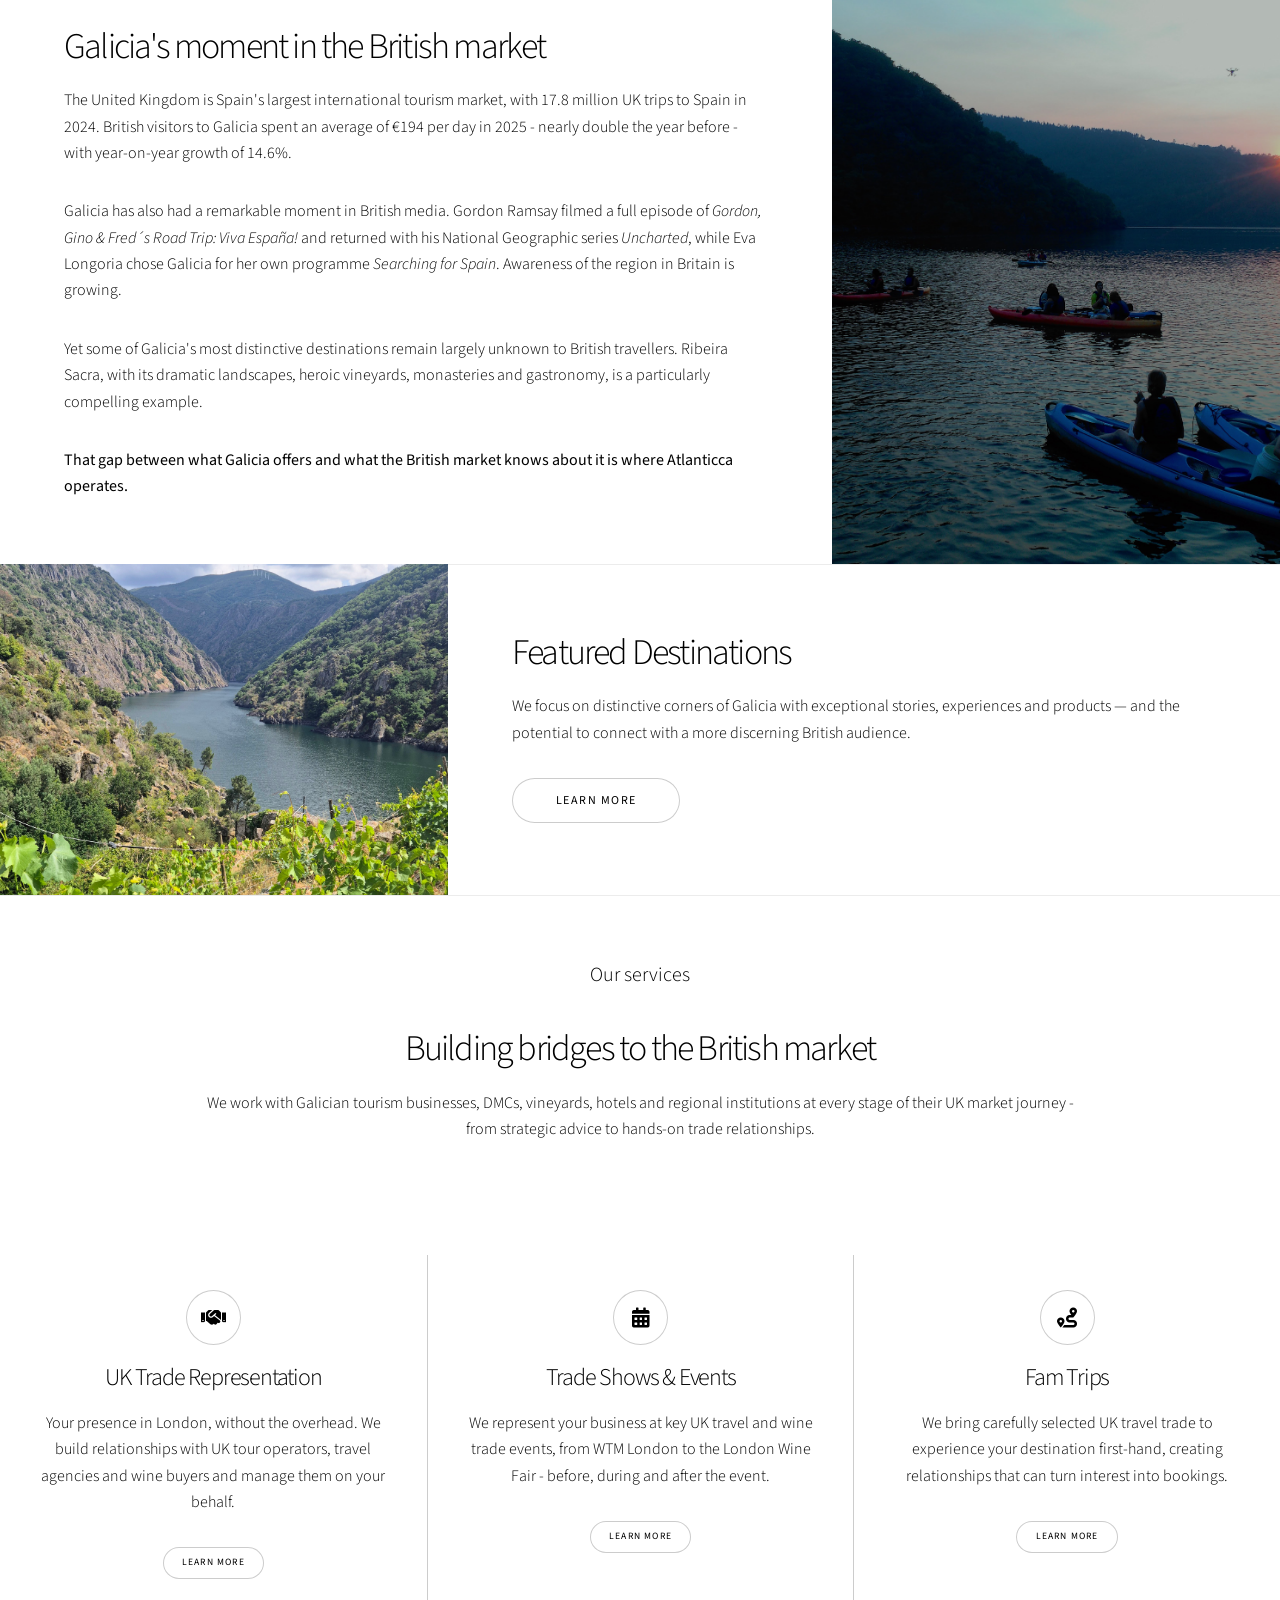
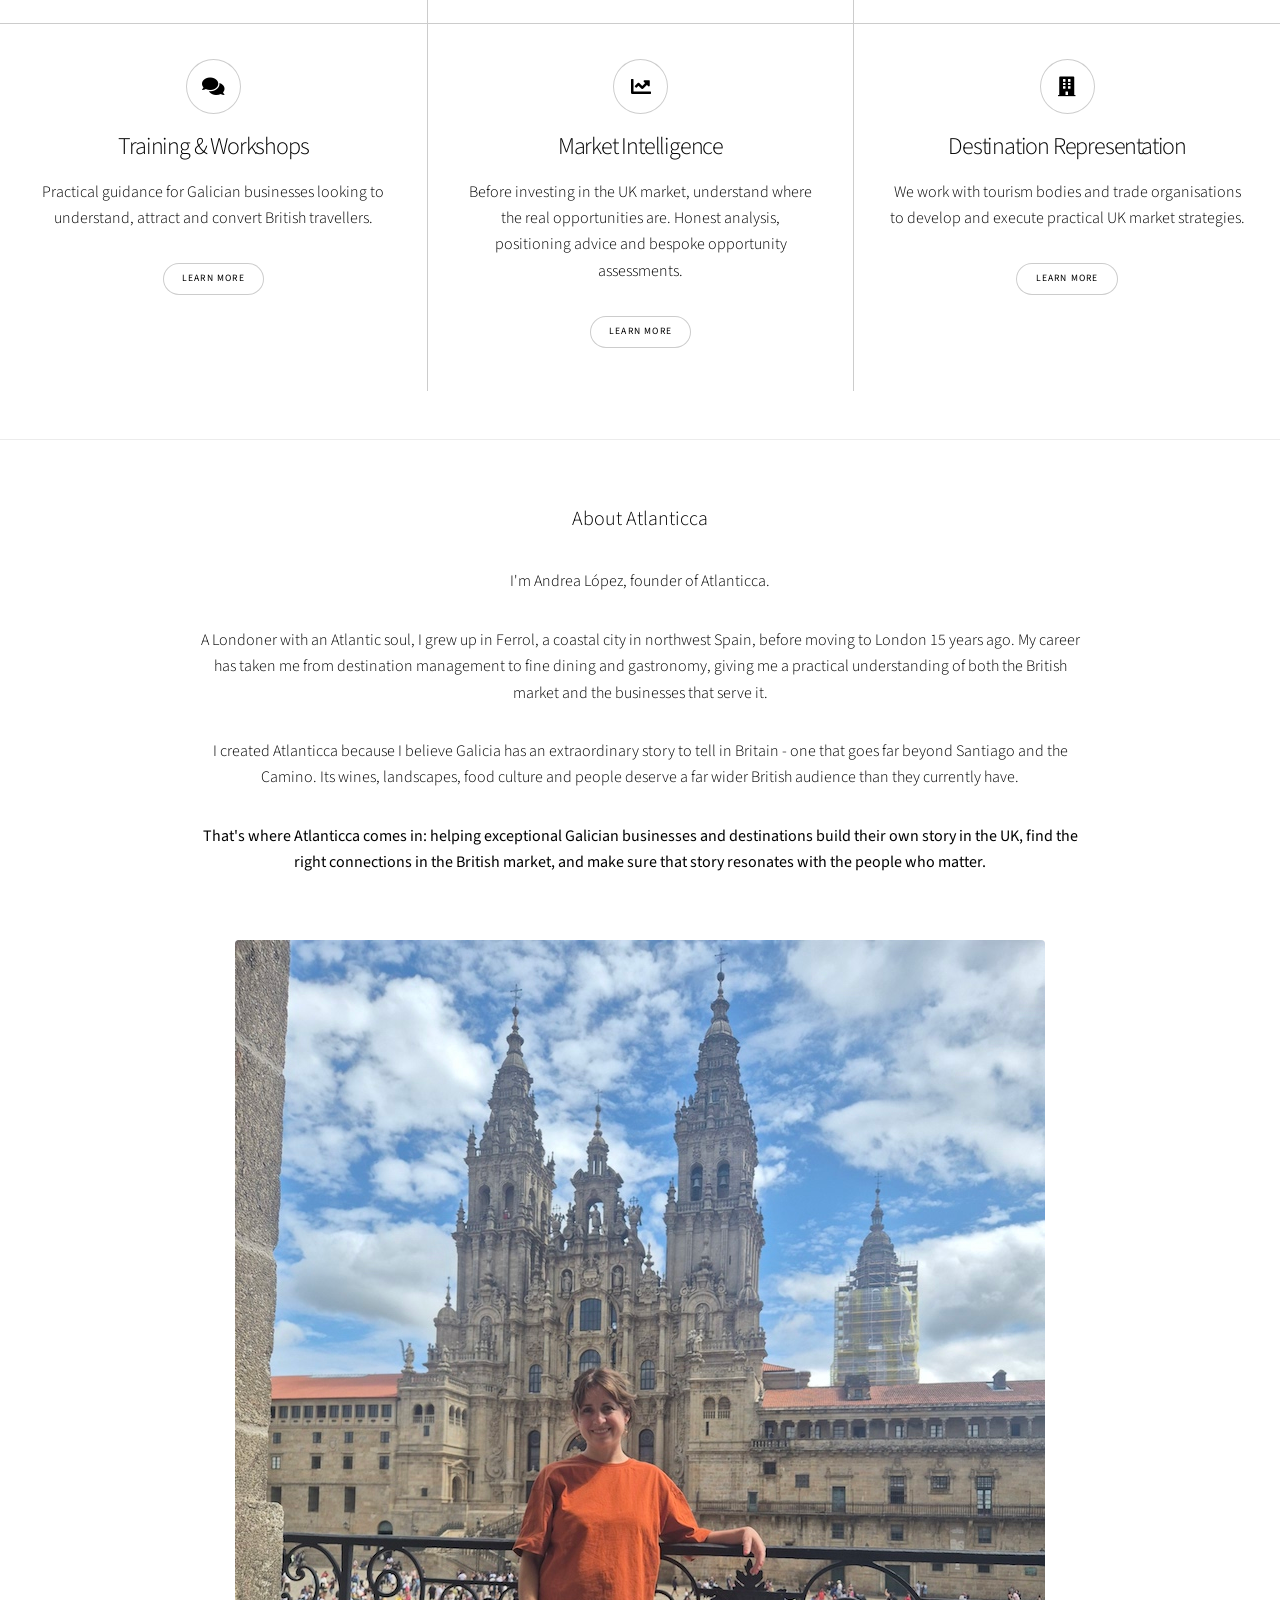
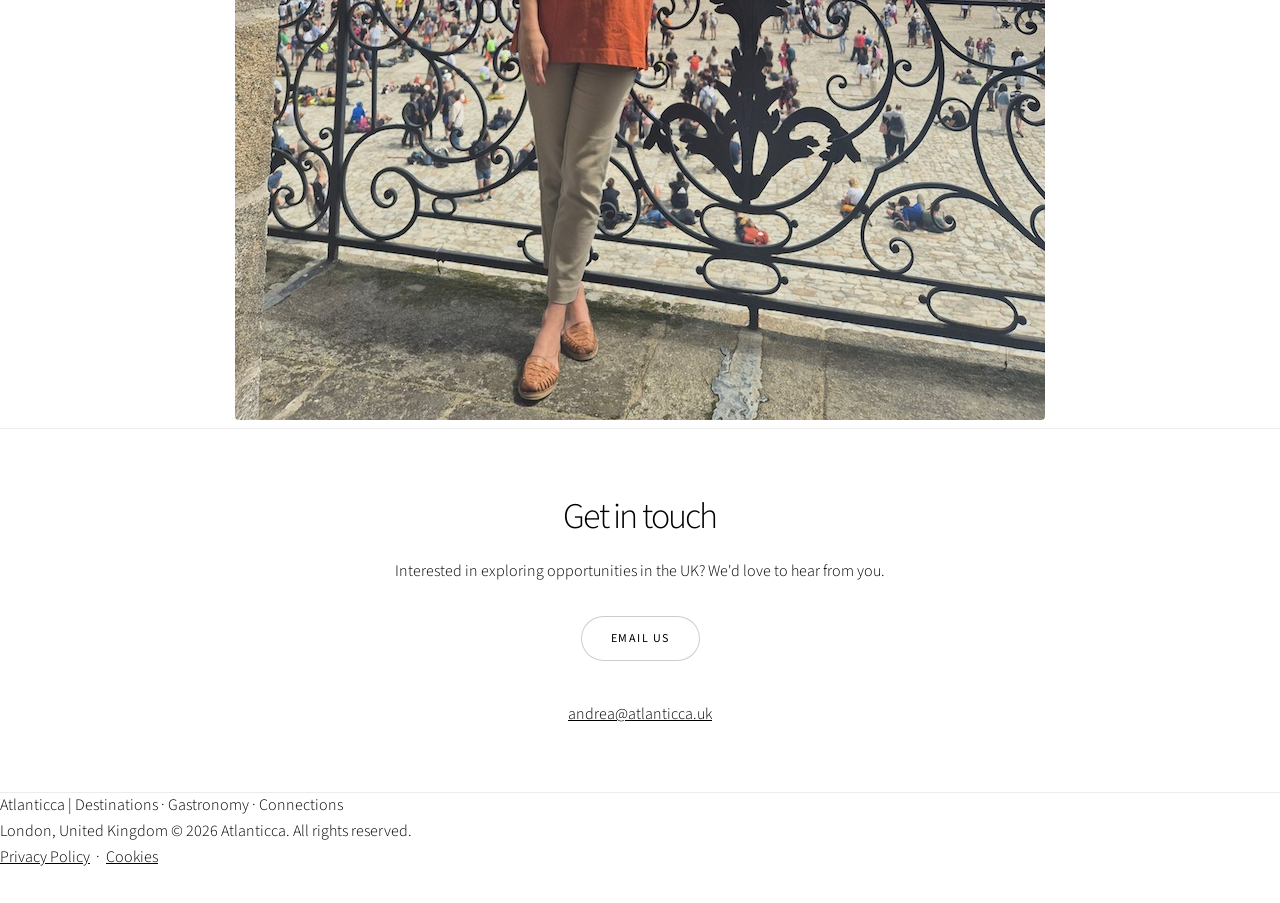
==== commit 58a1aef4: "Update index.html" ====
--- a/index.html
+++ b/index.html
@@ -6,7 +6,7 @@
 -->
 <html>
 	<head>
-		<title>Atlanticca | Positioning Atlantic destinations with the United Kingdom</title>
+		<title>Atlanticca | Connecting Atlantic destinations with the United Kingdom</title>
 		<meta charset="utf-8" />
 		<meta name="viewport" content="width=device-width, initial-scale=1, user-scalable=no" />
 		<link rel="stylesheet" href="assets/css/main.css" />
@@ -82,7 +82,7 @@
         <h2>Galicia's moment in the British market</h2>
 
         <p>
-            The United Kingdom is Spain's largest international source market,
+            The United Kingdom is Spain's largest international tourism market,
             with 17.8 million UK trips to Spain in 2024. British visitors to
             Galicia spent an average of €194 per day in 2025 - nearly double
             the year before - with year-on-year growth of 14.6%.
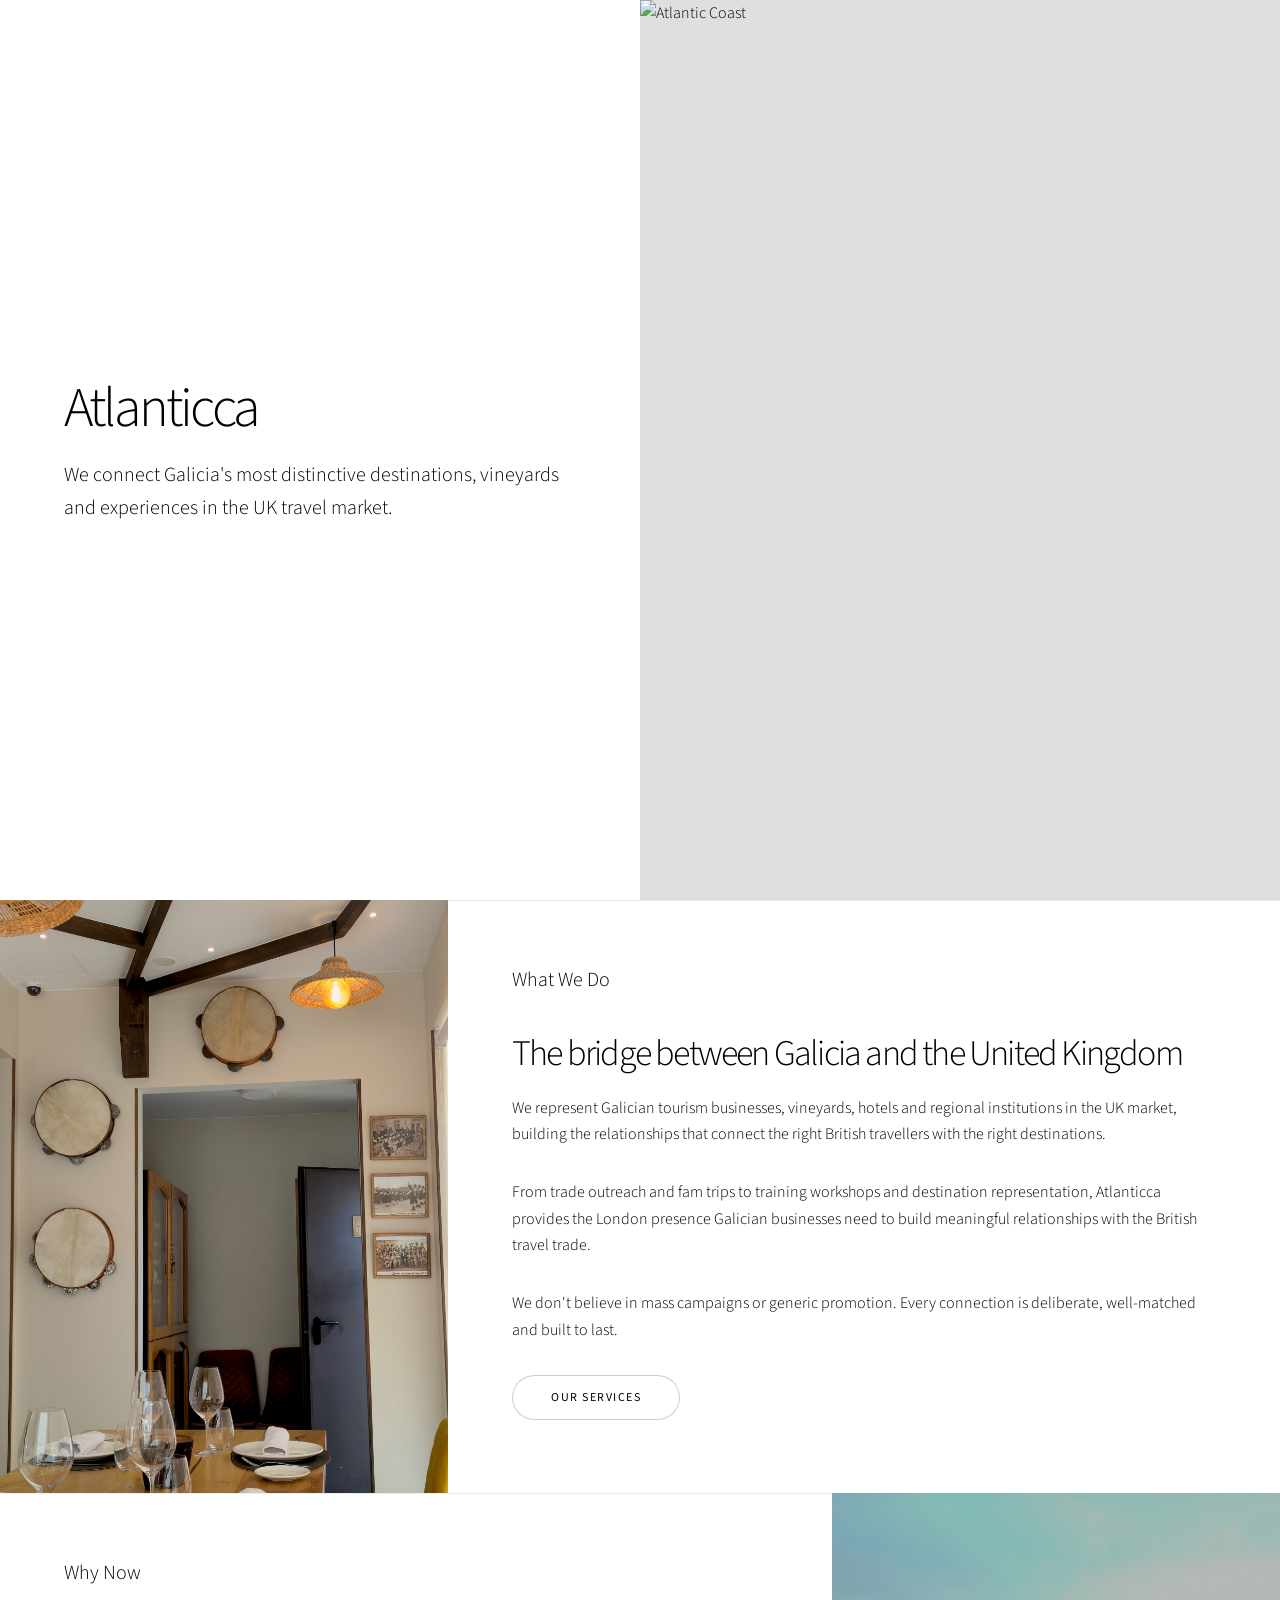
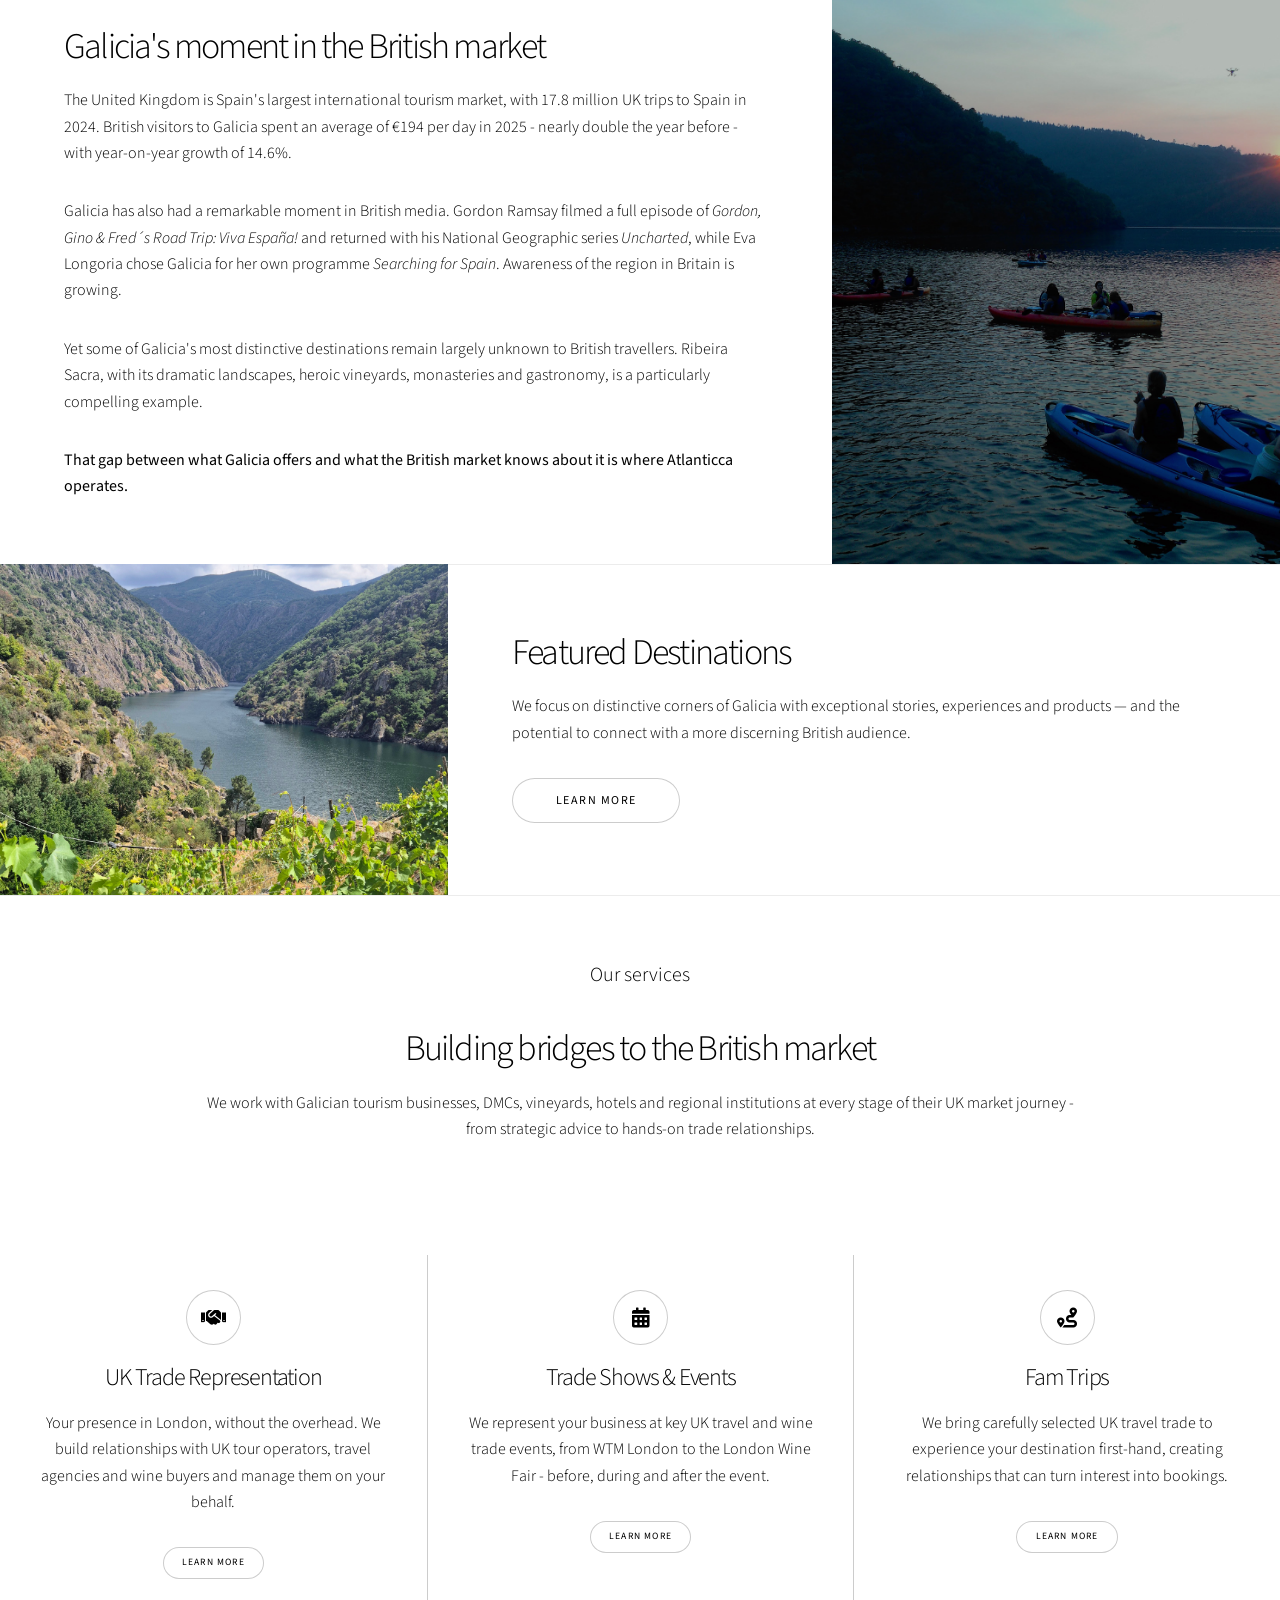
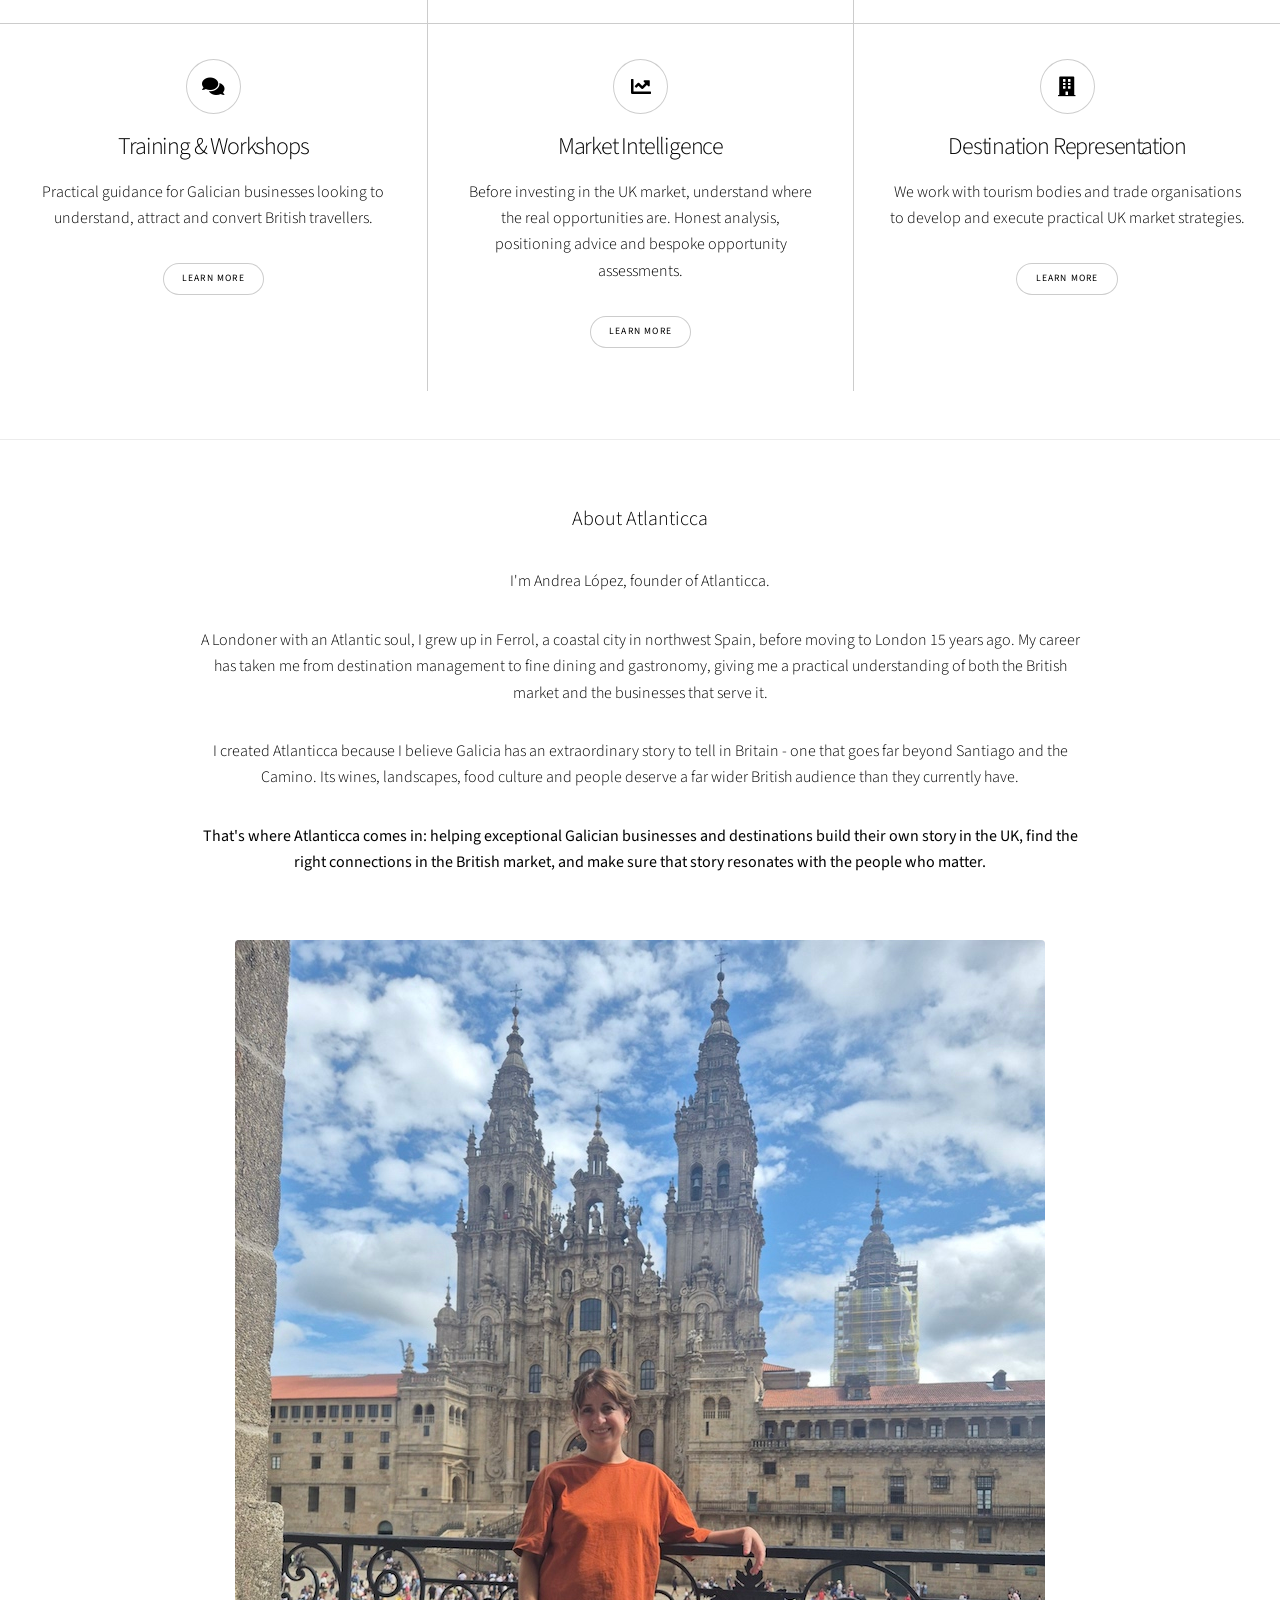
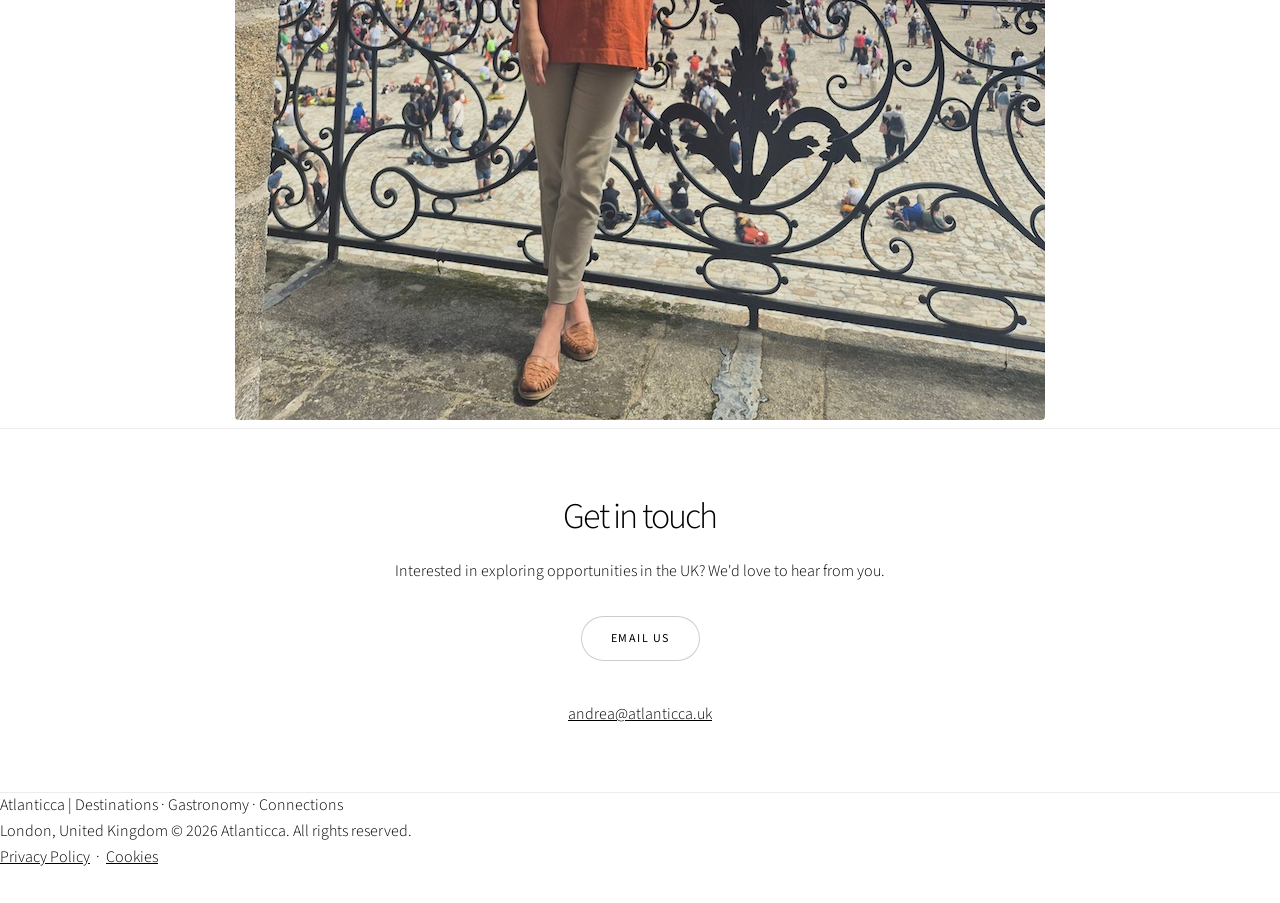
==== commit 28b6fc87: "Update index.html" ====
--- a/index.html
+++ b/index.html
@@ -21,7 +21,7 @@
 					<section class="banner style1 orient-left content-align-left image-position-right fullscreen onload-image-fade-in onload-content-fade-right">
 						<div class="content">
 							<h1>Atlanticca</h1>
-							<p class="major">We position Galicia's most distinctive destinations, vineyards and experiences in the UK travel market.
+							<p class="major">We connect Galicia's most distinctive destinations, vineyards and experiences in the UK travel market.
 							</ul>
 						</div>
 						<div class="image">
